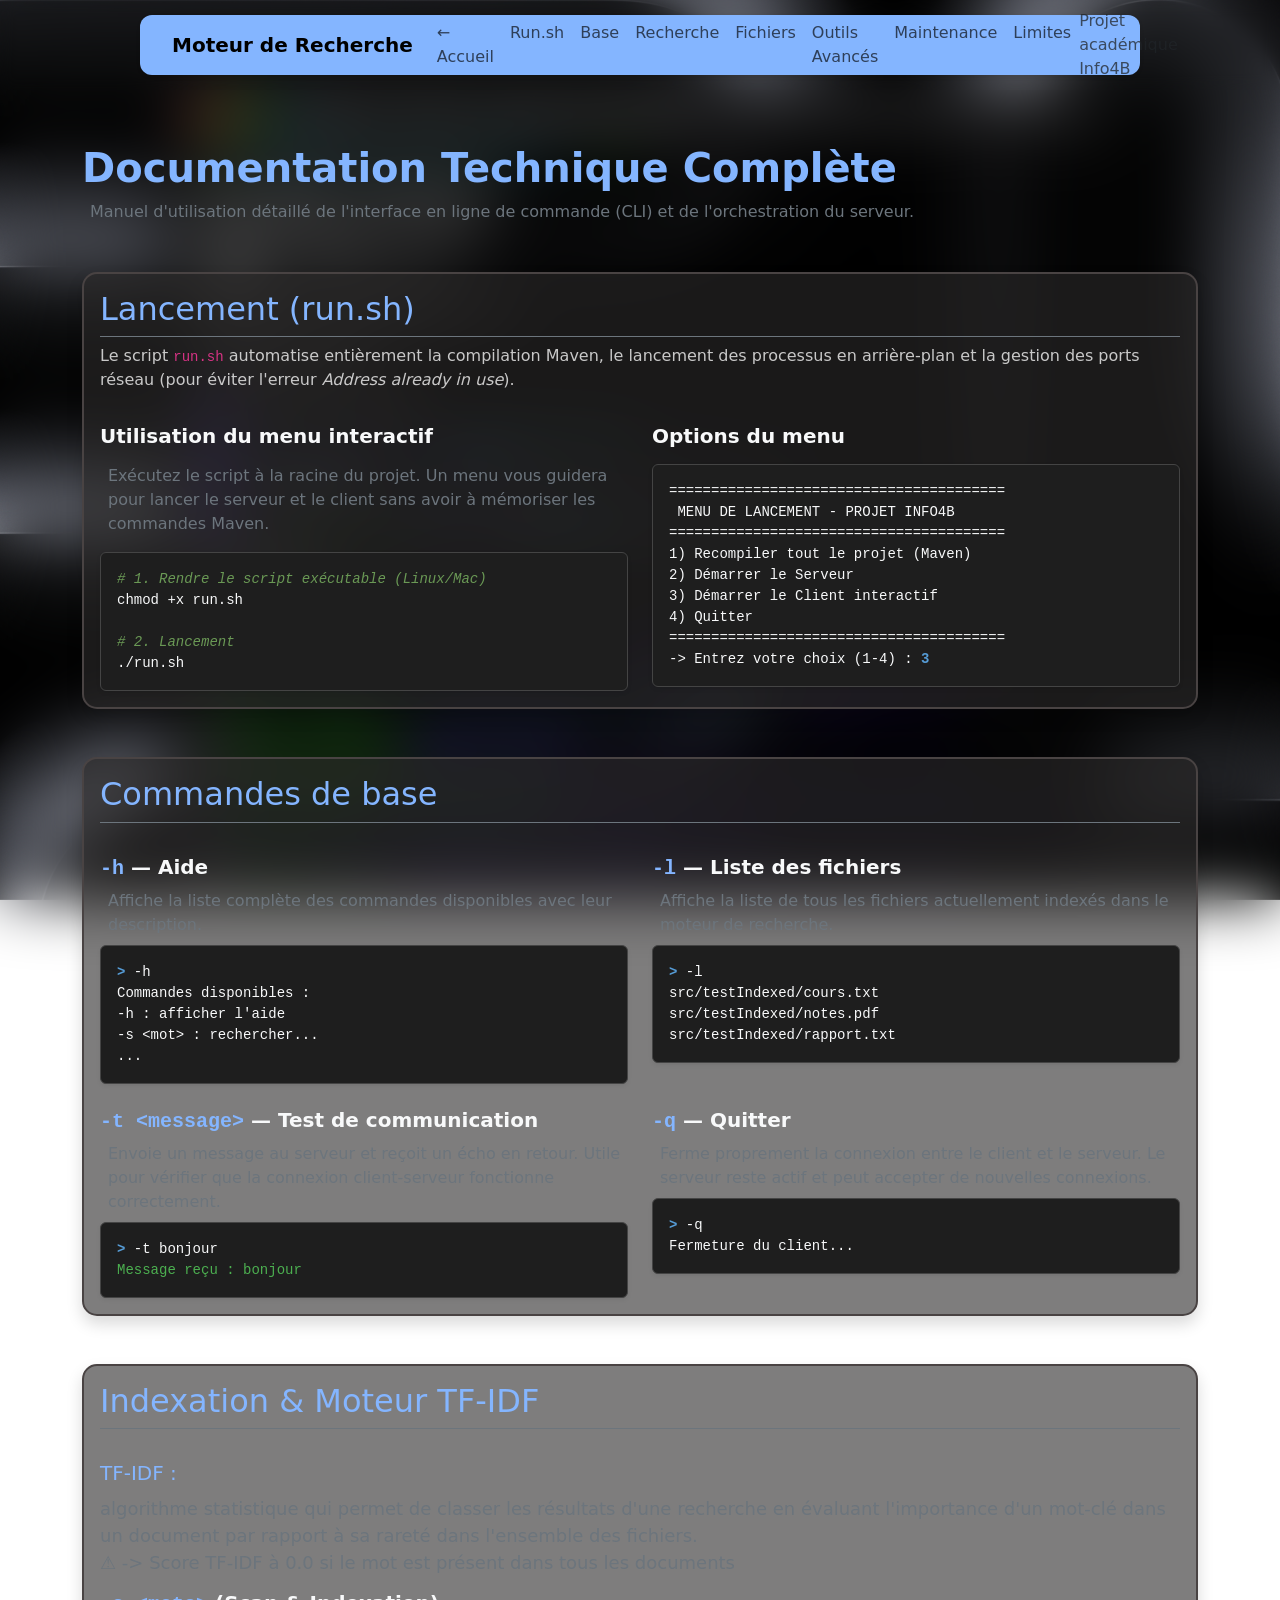
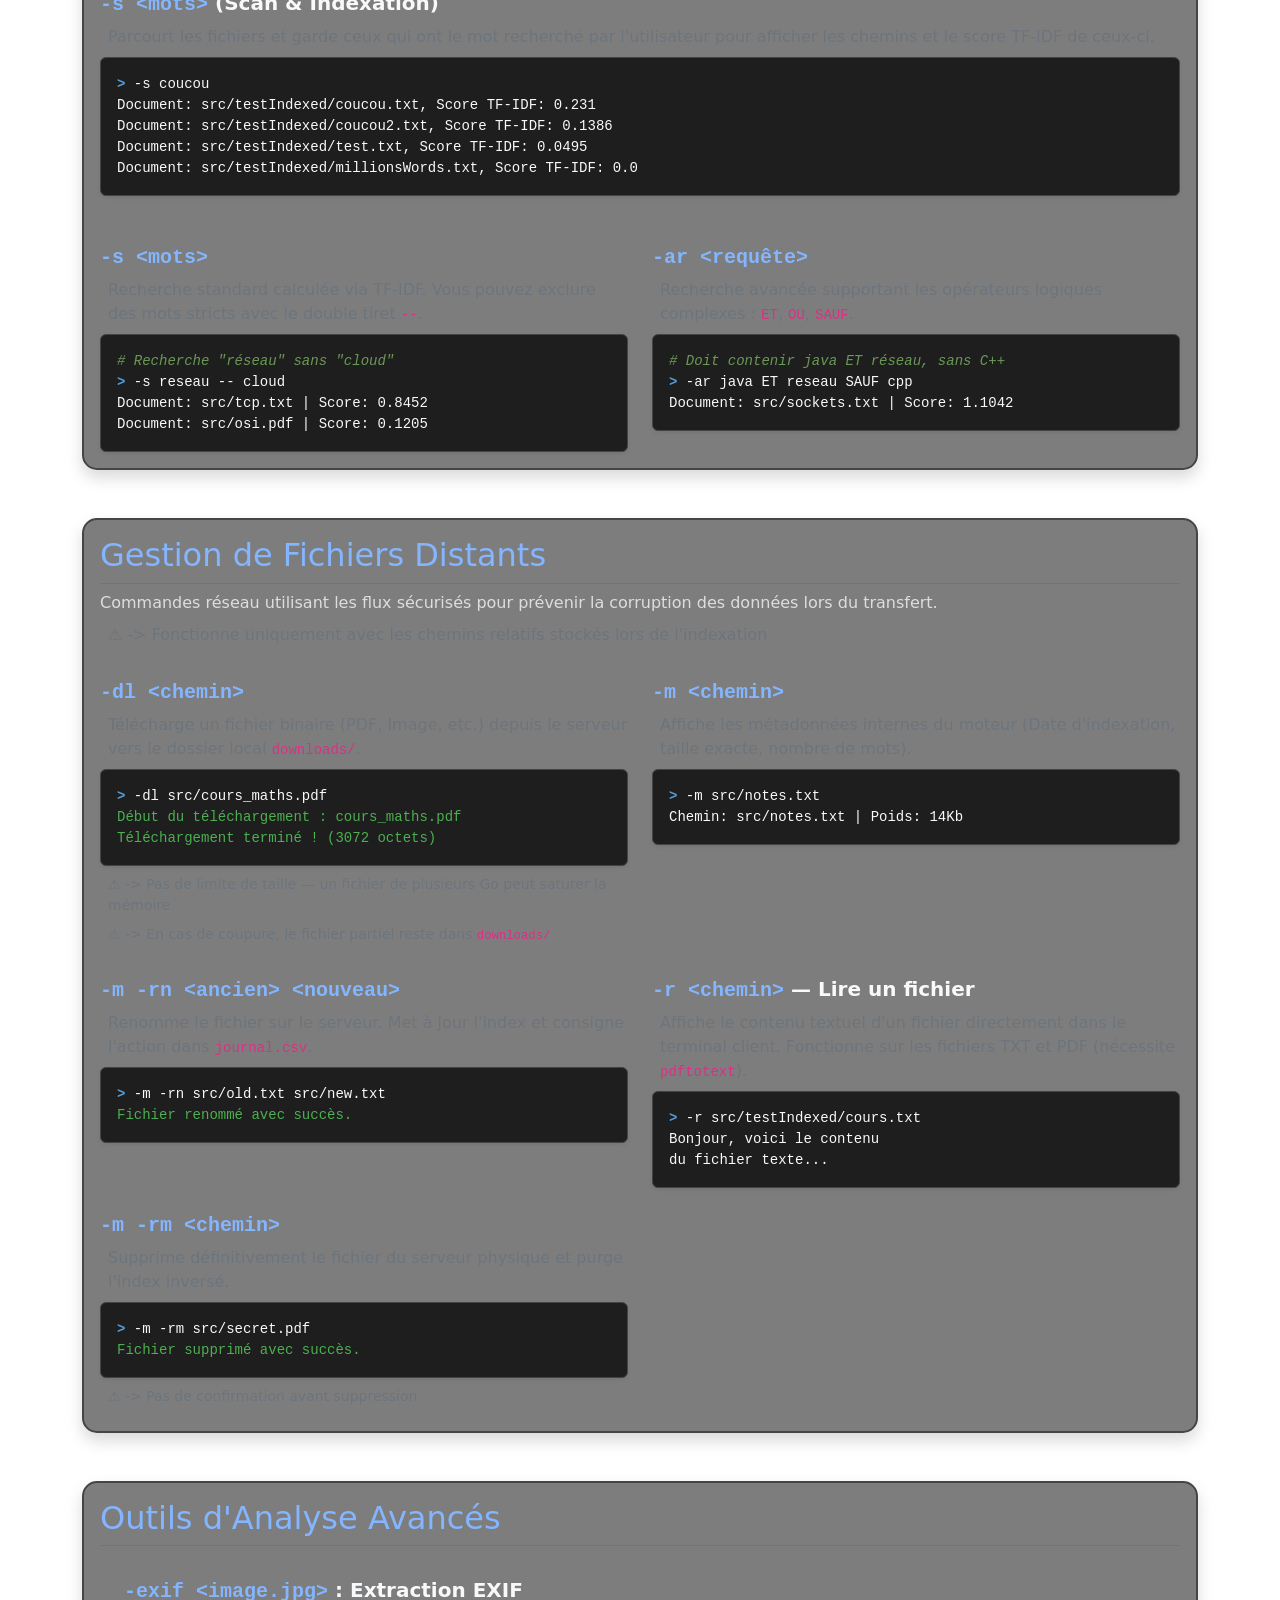
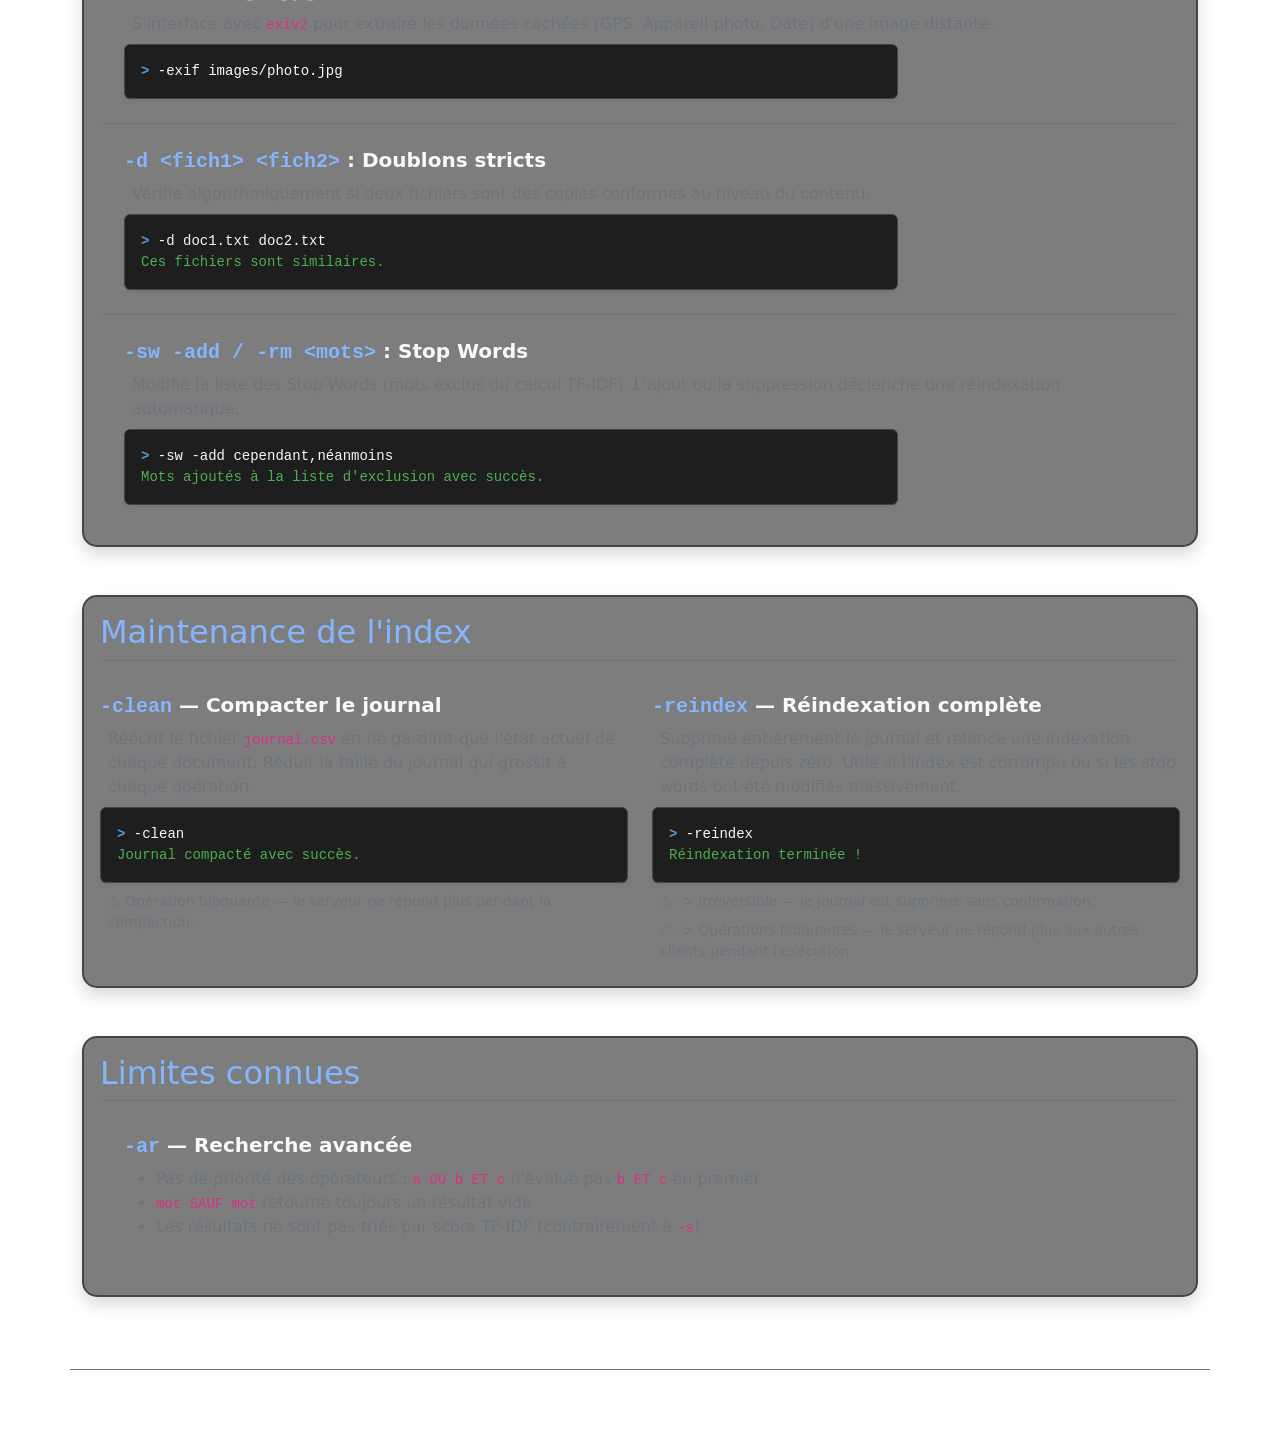
==== docs/index.html @ 341a9dfb "web update" ====
<!DOCTYPE html>
<html lang="fr">

<head>
    <meta charset="UTF-8">
    <meta name="viewport" content="width=device-width, initial-scale=1.0">
    <title>Docs - Projet Info4B</title>
    <link href="https://cdn.jsdelivr.net/npm/bootstrap@5.3.2/dist/css/bootstrap.min.css" rel="stylesheet">
    <link rel="stylesheet" href="../website/docs.css">
</head>

<body>
    <div class="img-bg"></div>

    <div class="header-container">
        <nav class="header navbar navbar-expand-lg navbar-light shadow-sm">
            <div class="container-fluid">
                <a class="navbar-brand fw-bold" href="#">Moteur de Recherche</a>
                <button class="navbar-toggler" type="button" data-bs-toggle="collapse" data-bs-target="#navbarText"
                    aria-controls="navbarText" aria-expanded="false" aria-label="Toggle navigation">
                    <span class="navbar-toggler-icon"></span>
                </button>
                <div class="collapse navbar-collapse navbar-container-perso" id="navbarText">
                    <ul class="navbar-nav me-auto mb-2 mb-lg-0">
                        <li class="nav-item">
                            <a class="nav-link" href="../index.html">← Accueil</a>
                        </li>
                        <li class="nav-item">
                            <a class="nav-link" href="#orchestration">Run.sh</a>
                        </li>
                        <li class="nav-item">
                            <a class="nav-link" href="#basique">Base</a>
                        </li>
                        <li class="nav-item">
                            <a class="nav-link" href="#recherche">Recherche</a>
                        </li>
                        <li class="nav-item">
                            <a class="nav-link" href="#fichiers">Fichiers </a>
                        </li>
                        <li class="nav-item">
                            <a class="nav-link" href="#avance">Outils Avancés</a>
                        </li>
                        <li class="nav-item">
                            <a class="nav-link" href="#maintenance">Maintenance</a>
                        </li>
                        <li class="nav-item">
                            <a class="nav-link" href="#limites">Limites</a>
                        </li>
                    </ul>
                    <span class="navbar-text text-dark opacity-75">
                        Projet académique Info4B
                    </span>
                </div>
            </div>
        </nav>
    </div>

    <div class="bg-docs-page">
        <div class="container text-light">

            <div class="mb-5 mt-4">
                <h1 class="fw-bold text-accent">Documentation Technique Complète</h1>
                <p class="text-secondary">Manuel d'utilisation détaillé de l'interface en ligne de commande (CLI) et de l'orchestration du serveur.</p>
            </div>

            <section id="orchestration" class="mb-5">
                <div class="card bg-custom-dark text-light shadow border-0">
                    <div class="card-body">
                        <h2 class="card-title border-bottom border-secondary pb-2 mb-4 text-accent">Lancement (run.sh)</h2>
                        <p class="p-perso">Le script <code>run.sh</code> automatise entièrement la compilation Maven, le lancement des processus en arrière-plan et la gestion des ports réseau (pour éviter l'erreur <em>Address already in use</em>).</p>

                        <div class="row g-4 mt-2">
                            <div class="col-md-6">
                                <h5 class="fw-bold">Utilisation du menu interactif</h5>
                                <p class="text-secondary mt-3">Exécutez le script à la racine du projet. Un menu vous guidera pour lancer le serveur et le client sans avoir à mémoriser les commandes Maven.</p>
                                <div class="terminal-block shadow-sm mt-3">
                                    <div class="terminal-body">
                                        <pre class="m-0"><code><span class="text-comment"># 1. Rendre le script exécutable (Linux/Mac)</span>
chmod +x run.sh

<span class="text-comment"># 2. Lancement</span>
./run.sh</code></pre>
                                    </div>
                                </div>
                            </div>
                            <div class="col-md-6">
                                <h5 class="fw-bold">Options du menu</h5>
                                <div class="terminal-block shadow-sm mt-3">
                                    <div class="terminal-body">
                                        <pre class="m-0"><code><span class="text-light">========================================
 MENU DE LANCEMENT - PROJET INFO4B 
========================================
1) Recompiler tout le projet (Maven)
2) Démarrer le Serveur
3) Démarrer le Client interactif
4) Quitter
========================================
-> Entrez votre choix (1-4) : </span><span class="text-prompt">3</span></code></pre>
                                    </div>
                                </div>
                            </div>
                        </div>
                    </div>
                </div>
            </section>

            <section id="basique" class="mb-5">
                <div class="card bg-custom-dark text-light shadow border-0">
                    <div class="card-body">
                        <h2 class="card-title border-bottom border-secondary pb-2 mb-4 text-accent">Commandes de base</h2>

                        <div class="row g-4 mt-2">

                            <div class="col-md-6">
                                <h5 class="fw-bold"><code class="text-accent fs-5">-h</code> — Aide</h5>
                                <p class="text-secondary">Affiche la liste complète des commandes disponibles avec leur description.</p>
                                <div class="terminal-block shadow-sm mt-2">
                                    <div class="terminal-body">
                            <pre class="m-0"><code><span class="text-prompt">></span> -h
<span class="text-light">Commandes disponibles :
-h : afficher l'aide
-s &lt;mot&gt; : rechercher...
...</span></code></pre>
                                    </div>
                                </div>
                            </div>

                            <div class="col-md-6">
                                <h5 class="fw-bold"><code class="text-accent fs-5">-l</code> — Liste des fichiers</h5>
                                <p class="text-secondary">Affiche la liste de tous les fichiers actuellement indexés dans le moteur de recherche.</p>
                                <div class="terminal-block shadow-sm mt-2">
                                    <div class="terminal-body">
            <pre class="m-0"><code><span class="text-prompt">></span> -l
<span class="text-light">src/testIndexed/cours.txt
src/testIndexed/notes.pdf
src/testIndexed/rapport.txt</span></code></pre>
                                    </div>
                                </div>
                            </div>

                            <div class="col-md-6">
                                <h5 class="fw-bold"><code class="text-accent fs-5">-t &lt;message&gt;</code> — Test de communication</h5>
                                <p class="text-secondary">Envoie un message au serveur et reçoit un écho en retour. Utile pour vérifier que la connexion client-serveur fonctionne correctement.</p>
                                <div class="terminal-block shadow-sm mt-2">
                                    <div class="terminal-body">
                            <pre class="m-0"><code><span class="text-prompt">></span> -t bonjour
<span class="text-success-cmd">Message reçu : bonjour</span></code></pre>
                                    </div>
                                </div>
                            </div>

                            <div class="col-md-6">
                                <h5 class="fw-bold"><code class="text-accent fs-5">-q</code> — Quitter</h5>
                                <p class="text-secondary">Ferme proprement la connexion entre le client et le serveur. Le serveur reste actif et peut accepter de nouvelles connexions.</p>
                                <div class="terminal-block shadow-sm mt-2">
                                    <div class="terminal-body">
                            <pre class="m-0"><code><span class="text-prompt">></span> -q
<span class="text-light">Fermeture du client...</span></code></pre>
                                    </div>
                                </div>
                            </div>

                        </div>
                    </div>
                </div>
            </section>

            <section id="recherche" class="mb-5">
                <div class="card bg-custom-dark text-light shadow border-0">
                    <div class="card-body">
                        <h2 class="card-title border-bottom border-secondary pb-2 mb-4 text-accent">Indexation & Moteur TF-IDF</h2>

                        <div class="row g-4 mt-2">
                            <div class="col-md-12">
                                <span class="f-bold h5 text-accent">TF-IDF : </span>
                                <div class="text-secondary mt-2 text-secondary-perso">algorithme statistique qui permet de classer les résultats d'une recherche en évaluant l'importance d'un mot-clé dans un document par rapport à sa rareté dans l'ensemble des fichiers. <br>⚠️ -> Score TF-IDF à 0.0 si le mot est présent dans tous les documents</div>

                                <h5 class="fw-bold"><code class="text-accent fs-5">-s &lt;mots&gt;</code> (Scan & Indexation)</h5>
                                <p class="text-secondary">Parcourt les fichiers et garde ceux qui ont le mot recherché par l'utilisateur pour afficher les chemins et le score TF-IDF de ceux-ci.</p>
                                <div class="terminal-block shadow-sm mt-2">
                                    <div class="terminal-body">
                                       <pre class="m-0"><code><span class="text-prompt">></span> -s coucou
<span class="text-light">Document: src/testIndexed/coucou.txt, Score TF-IDF: 0.231
Document: src/testIndexed/coucou2.txt, Score TF-IDF: 0.1386
Document: src/testIndexed/test.txt, Score TF-IDF: 0.0495
Document: src/testIndexed/millionsWords.txt, Score TF-IDF: 0.0</span></code></pre>
                                    </div>
                                </div>
                            </div>

                            <div class="col-md-6">
                                <h5 class="fw-bold mt-4"><code class="text-accent fs-5">-s &lt;mots&gt;</code></h5>
                                <p class="text-secondary">Recherche standard calculée via TF-IDF. Vous pouvez exclure des mots stricts avec le double tiret <code>--</code>.</p>
                                <div class="terminal-block shadow-sm mt-2">
                                    <div class="terminal-body">
                                        <pre class="m-0"><code><span class="text-comment"># Recherche "réseau" sans "cloud"</span>
<span class="text-prompt">></span> -s reseau -- cloud
<span class="text-light">Document: src/tcp.txt | Score: 0.8452
Document: src/osi.pdf | Score: 0.1205</span></code></pre>
                                    </div>
                                </div>
                            </div>

                            <div class="col-md-6">
                                <h5 class="fw-bold mt-4"><code class="text-accent fs-5">-ar &lt;requête&gt;</code></h5>
                                <p class="text-secondary">Recherche avancée supportant les opérateurs logiques complexes : <code>ET</code>, <code>OU</code>, <code>SAUF</code>.</p>
                                <div class="terminal-block shadow-sm mt-2">
                                    <div class="terminal-body">
                                        <pre class="m-0"><code><span class="text-comment"># Doit contenir java ET réseau, sans C++</span>
<span class="text-prompt">></span> -ar java ET reseau SAUF cpp
<span class="text-light">Document: src/sockets.txt | Score: 1.1042</span></code></pre>
                                    </div>
                                </div>
                            </div>
                        </div>

                    </div>
                </div>
            </section>

            <section id="fichiers" class="mb-5">
                <div class="card bg-custom-dark text-light shadow border-0">
                    <div class="card-body">
                        <h2 class="card-title border-bottom border-secondary pb-2 mb-4 text-accent">Gestion de Fichiers Distants</h2>
                        <p class="p-perso">Commandes réseau utilisant les flux sécurisés pour prévenir la corruption des données lors du transfert.</p>
                        <p class="text-secondary mt-2">
                            ⚠️ -> Fonctionne uniquement avec les chemins relatifs stockés lors de l'indexation
                        </p>
                        <div class="row g-4 mt-2">
                            <div class="col-md-6">
                                <h5 class="fw-bold"><code class="text-accent fs-5">-dl &lt;chemin&gt;</code></h5>
                                <p class="text-secondary mb-2">Télécharge un fichier binaire (PDF, Image, etc.) depuis le serveur vers le dossier local <code>downloads/</code>.</p>
                                <div class="terminal-block shadow-sm">
                                    <div class="terminal-body">
                                        <pre class="m-0"><code><span class="text-prompt">></span> -dl src/cours_maths.pdf
<span class="text-success-cmd">Début du téléchargement : cours_maths.pdf
Téléchargement terminé ! (3072 octets)</span></code></pre>
                                    </div>
                                </div>
                                <p class="text-secondary small mt-2">⚠️ -> Pas de limite de taille — un fichier de plusieurs Go peut saturer la mémoire</p>
                                <p class="text-secondary small mt-2">⚠️ -> En cas de coupure, le fichier partiel reste dans <code>downloads/</code></p>
                            </div>

                            <div class="col-md-6">
                                <h5 class="fw-bold"><code class="text-accent fs-5">-m &lt;chemin&gt;</code></h5>
                                <p class="text-secondary mb-2">Affiche les métadonnées internes du moteur (Date d'indexation, taille exacte, nombre de mots).</p>
                                <div class="terminal-block shadow-sm">
                                    <div class="terminal-body">
                                        <pre class="m-0"><code><span class="text-prompt">></span> -m src/notes.txt
<span class="text-light">Chemin: src/notes.txt | Poids: 14Kb</span></code></pre>
                                    </div>
                                </div>
                            </div>

                            <div class="col-md-6">
                                <h5 class="fw-bold"><code class="text-accent fs-5">-m -rn &lt;ancien&gt; &lt;nouveau&gt;</code></h5>
                                <p class="text-secondary mb-2">Renomme le fichier sur le serveur. Met à jour l'index et consigne l'action dans <code>journal.csv</code>.</p>
                                <div class="terminal-block shadow-sm">
                                    <div class="terminal-body">
                                        <pre class="m-0"><code><span class="text-prompt">></span> -m -rn src/old.txt src/new.txt
<span class="text-success-cmd">Fichier renommé avec succès.</span></code></pre>
                                    </div>
                                </div>
                            </div>

                            <div class="col-md-6">
                                <h5 class="fw-bold"><code class="text-accent fs-5">-r &lt;chemin&gt;</code> — Lire un fichier</h5>
                                <p class="text-secondary mb-2">Affiche le contenu textuel d'un fichier directement dans le terminal client. Fonctionne sur les fichiers TXT et PDF (nécessite <code>pdftotext</code>).</p>
                                <div class="terminal-block shadow-sm">
                                    <div class="terminal-body">
            <pre class="m-0"><code><span class="text-prompt">></span> -r src/testIndexed/cours.txt
<span class="text-light">Bonjour, voici le contenu
du fichier texte...</span></code></pre>
                                    </div>
                                </div>
                            </div>

                            <div class="col-md-6">
                                <h5 class="fw-bold"><code class="text-accent fs-5">-m -rm &lt;chemin&gt;</code></h5>
                                <p class="text-secondary mb-2">Supprime définitivement le fichier du serveur physique et purge l'index inversé.</p>
                                <div class="terminal-block shadow-sm">
                                    <div class="terminal-body">
                                        <pre class="m-0"><code><span class="text-prompt">></span> -m -rm src/secret.pdf
<span class="text-success-cmd">Fichier supprimé avec succès.</span></code></pre>
                                    </div>
                                </div>
                                <p class="text-secondary small mt-2">⚠️ -> Pas de confirmation avant suppression</p>
                                
                            </div>
                        </div>
                    </div>
                </div>
            </section>

            <section id="avance" class="mb-5">
                <div class="card bg-custom-dark text-light shadow border-0">
                    <div class="card-body">
                        <h2 class="card-title border-bottom border-secondary pb-2 mb-4 text-accent">Outils d'Analyse Avancés</h2>
                        
                        <div class="list-group list-group-flush rounded bg-transparent mt-2">
                            <div class="list-group-item list-group-item-perso bg-transparent text-light border-secondary">
                                <h5 class="fw-bold"><code class="text-accent fs-5">-exif &lt;image.jpg&gt;</code> : Extraction EXIF</h5>
                                <p class="text-secondary mb-2">S'interface avec <code>exiv2</code> pour extraire les données cachées (GPS, Appareil photo, Date) d'une image distante.</p>
                                <div class="terminal-block shadow-sm w-75">
                                    <div class="terminal-body">
                                        <pre class="m-0"><code><span class="text-prompt">></span> -exif images/photo.jpg</code></pre>
                                    </div>
                                </div>
                            </div>

                            <div class="list-group-item list-group-item-perso bg-transparent text-light border-secondary">
                                <h5 class="fw-bold"><code class="text-accent fs-5">-d &lt;fich1&gt; &lt;fich2&gt;</code> : Doublons stricts</h5>
                                <p class="text-secondary mb-2">Vérifie algorithmiquement si deux fichiers sont des copies conformes au niveau du contenu.</p>
                                <div class="terminal-block shadow-sm w-75">
                                    <div class="terminal-body">
                                        <pre class="m-0"><code><span class="text-prompt">></span> -d doc1.txt doc2.txt
<span class="text-success-cmd">Ces fichiers sont similaires.</span></code></pre>
                                    </div>
                                </div>
                            </div>

                            <div class="list-group-item list-group-item-perso bg-transparent text-light border-secondary border-bottom-0">
                                <h5 class="fw-bold"><code class="text-accent fs-5">-sw -add / -rm &lt;mots&gt;</code> : Stop Words</h5>
                                <p class="text-secondary mb-2">Modifie la liste des Stop-Words (mots exclus du calcul TF-IDF). L'ajout ou la suppression déclenche une réindexation automatique.</p>
                                <div class="terminal-block shadow-sm w-75">
                                    <div class="terminal-body">
                                        <pre class="m-0"><code><span class="text-prompt">></span> -sw -add cependant,néanmoins
<span class="text-success-cmd">Mots ajoutés à la liste d'exclusion avec succès.</span></code></pre>
                                    </div>
                                </div>
                            </div>
                        </div>

                    </div>
                </div>
            </section>

        <section id="maintenance" class="mb-5">
            <div class="card bg-custom-dark text-light shadow border-0">
                <div class="card-body">
                    <h2 class="card-title border-bottom border-secondary pb-2 mb-4 text-accent">Maintenance de l'index</h2>

                    <div class="row g-4 mt-2">
                        <div class="col-md-6">
                            <h5 class="fw-bold"><code class="text-accent fs-5">-clean</code> — Compacter le journal</h5>
                            <p class="text-secondary mb-2">Réécrit le fichier <code>journal.csv</code> en ne gardant que l'état actuel de chaque document. Réduit la taille du journal qui grossit à chaque opération.</p>
                            <div class="terminal-block shadow-sm">
                                <div class="terminal-body">
                            <pre class="m-0"><code><span class="text-prompt">></span> -clean
<span class="text-success-cmd">Journal compacté avec succès.</span></code></pre>
                                </div>
                            </div>
                            <p class="text-secondary small mt-2">⚠️ Opération bloquante — le serveur ne répond plus pendant la compaction.</p>
                        </div>

                        <div class="col-md-6">
                            <h5 class="fw-bold"><code class="text-accent fs-5">-reindex</code> — Réindexation complète</h5>
                            <p class="text-secondary mb-2">Supprime entièrement le journal et relance une indexation complète depuis zéro. Utile si l'index est corrompu ou si les stop words ont été modifiés massivement.</p>
                            <div class="terminal-block shadow-sm">
                                <div class="terminal-body">
                            <pre class="m-0"><code><span class="text-prompt">></span> -reindex
<span class="text-success-cmd">Réindexation terminée !</span></code></pre>
                                </div>
                            </div>
                            <p class="text-secondary small mt-2">⚠️ -> Irréversible — le journal est supprimé sans confirmation.</p>
                            <p class="text-secondary small mt-2">⚠️ -> Opérations bloquantes — le serveur ne répond plus aux autres clients pendant l'exécution</p>
                        </div>
                    </div>
                </div>
            </div>
        </section>

        <section id="limites" class="mb-5">
            <div class="card bg-custom-dark text-light shadow border-0">
                <div class="card-body">
                    <h2 class="card-title border-bottom border-secondary pb-2 mb-4 text-accent">Limites connues</h2>

                    <div class="list-group list-group-flush rounded bg-transparent mt-2">

                        <div class="list-group-item list-group-item-perso bg-transparent text-light border-secondary">
                            <h5 class="fw-bold"><code class="text-accent fs-5">-ar</code> — Recherche avancée</h5>
                            <ul class="text-secondary">
                                <li>Pas de priorité des opérateurs : <code>a OU b ET c</code> n'évalue pas <code>b ET c</code> en premier</li>
                                <li><code>mot SAUF mot</code> retourne toujours un résultat vide</li>
                                <li>Les résultats ne sont pas triés par score TF-IDF (contrairement à <code>-s</code>)</li>
                            </ul>
                        </div>

                        
                    </div>
                </div>
            </div>
        </section>

        </div>
        <footer class="text-secondary text-center py-4 mt-5">
            <div class="container border-top border-secondary pt-3">
                <p class="footer-text mb-0">Projet académique Info4B - Université de Bourgogne</p>
            </div>
        </footer>
    </div>

    <script src="https://cdn.jsdelivr.net/npm/bootstrap@5.3.2/dist/js/bootstrap.bundle.min.js"></script>
</body>

</html>
---- website/docs.css ----
:root {
    --bg-main: #494343;
    --bg-card: #2b2a2a9b;
    --color-accent: #84b5ff;

    --macos-red: #ff5f56;
    --macos-yellow: #ffbd2e;
    --macos-green: #27c93f;
    --color-accent: #84b5ff;
}

html {
    scroll-padding-top: 120px;
}

body {
    padding: 0;
    margin: 0;
    /* background-color: var(--bg-main); */
    color: #e0e0e0;
}

body::selection{
    background-color: hsl(223, 50%, 36%);
}


.img-bg{
    background-image: url("img.png");
    width: 100vw;
    height: 100vh;
    background-size: cover;
    position: fixed;
}

.bg-docs-page {
    
    backdrop-filter: blur(30px);
    -webkit-backdrop-filter: blur(30px);
    min-height: 100vh;
    padding-top: 120px;
}

.header-container {
    top: 0px;
    backdrop-filter: blur(8px);
    -webkit-backdrop-filter: blur(8px);
    z-index: 100;
    position: fixed;
    width: 100%;
    height: 90px;
    display: flex;
    justify-content: center;
    padding: 15px;
}

/* --- Menu Mobile (Smartphone & Tablette) --- */
@media (max-width: 991.98px) {
    /* Nav bar */
    .header {
        width: 93% !important;
        position: relative;
        border-radius: 18px !important;
        padding: 15px 10px !important;

    }

    .header-container {
        height: auto !important;
        min-height: 90px;
    }

    .navbar-toggler{
        border-radius: 13px !important;
    }


    /* .navbar-toggler:focus, .navbar-toggler:active {
        outline: none !important;
        box-shadow:0px 0px 8px 4px black ;
    } */

    .navbar-collapse {
        /* backdrop-filter: blur(42px);
        -webkit-backdrop-filter: blur(42px); */

        width : 100vw !important;

        padding: 15px;
        border-radius: 12px;
        margin-top: 15px;
        box-shadow: 0 10px 25px rgba(0, 0, 0, 0.5);
    }

    .navbar-container-perso {
        background-color: var(--bg-card); 
        
        backdrop-filter: blur(15px);
        -webkit-backdrop-filter: blur(15px); 

        width: 50% !important;

        padding: 15px 20px;
        border-radius: 12px;
        margin-top: 15px;
        box-shadow: 0 15px 35px rgba(0,0,0,0.4);
        border: 1px solid rgba(255, 255, 255, 0.1);
    }

    .navbar-container-perso .nav-link {
        color: #f8f9fa !important;
        margin-bottom: 5px;
        border-radius: 6px;
        transition: 0.3s ease;
    }

    .navbar-container-perso .nav-link:hover {
        background-color: rgba(255, 255, 255, 0.1);
        padding-left: 10px;
    }

    .navbar-container-perso .navbar-text {
        color: #aaaaaa !important;
        display: block;
        margin-top: 10px;
        border-top: 1px solid rgba(255,255,255,0.1);
        padding-top: 10px;
    }

    .card-text {
        font-size: 12px !important;
    }

    .card-body {
        padding: 20px !important;
    }

    .list-group-item-perso{
        padding : 1.5rem 0.5rem 1.5rem !important;
    }

    .w-75{
        width: 100% !important;
    }
}

.list-group-item-perso{
    padding : 1.5rem;
}

.header {
    background-color: var(--color-accent);
    padding: 10px 20px;
    width: 80%;
    border-radius: 12px;
}


.red {
    background-color: red;
    z-index: 10;
}


.bg-bottom {
    background-color: #7a76765e;
    backdrop-filter: blur(30px);
    -webkit-backdrop-filter: blur(30px);
}

.card {
    border-radius: 15px;
    border: #494343 2px solid !important;
}

/* --- card perso mac os --- */
.card-perso {
    text-align: justify;
    background-color: var(--bg-card) !important;
    border: 444 2px solid !important;
    border-radius: 30px;

    overflow: hidden;
    box-shadow: 0 15px 35px rgba(0, 0, 0, 0.3) !important;

    transform: translateY(-8vh);
    width: 80%;
    padding: 15px;
}

/* Contenu */
.p-perso{
    margin-top : 7px;
    margin-bottom: 3px;
    color: #f8f7f7c9;
}

h2.card-title {
    margin-bottom: 0px !important;
}

div.text-secondary-perso{
    font-size: 18px;
    margin-bottom: 15px !important;
}

p.text-secondary{
    padding-left : 8px !important;
    margin-bottom: 8px;
}

.bg-bottom {
    margin-top: 10vh;
}

.bg-custom-dark {
    background-color: var(--bg-card) !important;
}

.text-accent {
    color: var(--color-accent) !important;
}

.border-accent {
    border-color: var(--color-accent) !important;
}

.btn-accent {
    background-color: var(--color-accent);
    color: #1a1a1a;
    font-weight: bold;
    border: none;
}

.btn-accent:hover {
    background-color: #6a9ce6;
    color: #1a1a1a;
}

.terminal-block {
    background-color: #1e1e1e;
    color: #f8f9fa;
    border-radius: 0.375rem;
    border: 1px solid #444;
}

.terminal-header {
    background-color: #2d2d2d;
    padding: 0.5rem 1rem;
    font-family: monospace;
    font-size: 0.875rem;
    border-top-left-radius: 0.375rem;
    border-top-right-radius: 0.375rem;
    color: #aaaaaa;
}

.terminal-body {
    padding: 1rem;
    overflow-x: auto;
    font-family: monospace;
}

.text-prompt {
    color: #569cd6;
    font-weight: bold;
}

.text-success-cmd {
    color: #4CAF50;
}

.text-comment {
    color: #6a9955;
    font-style: italic;
}

.footer-text {
    color: white;
}
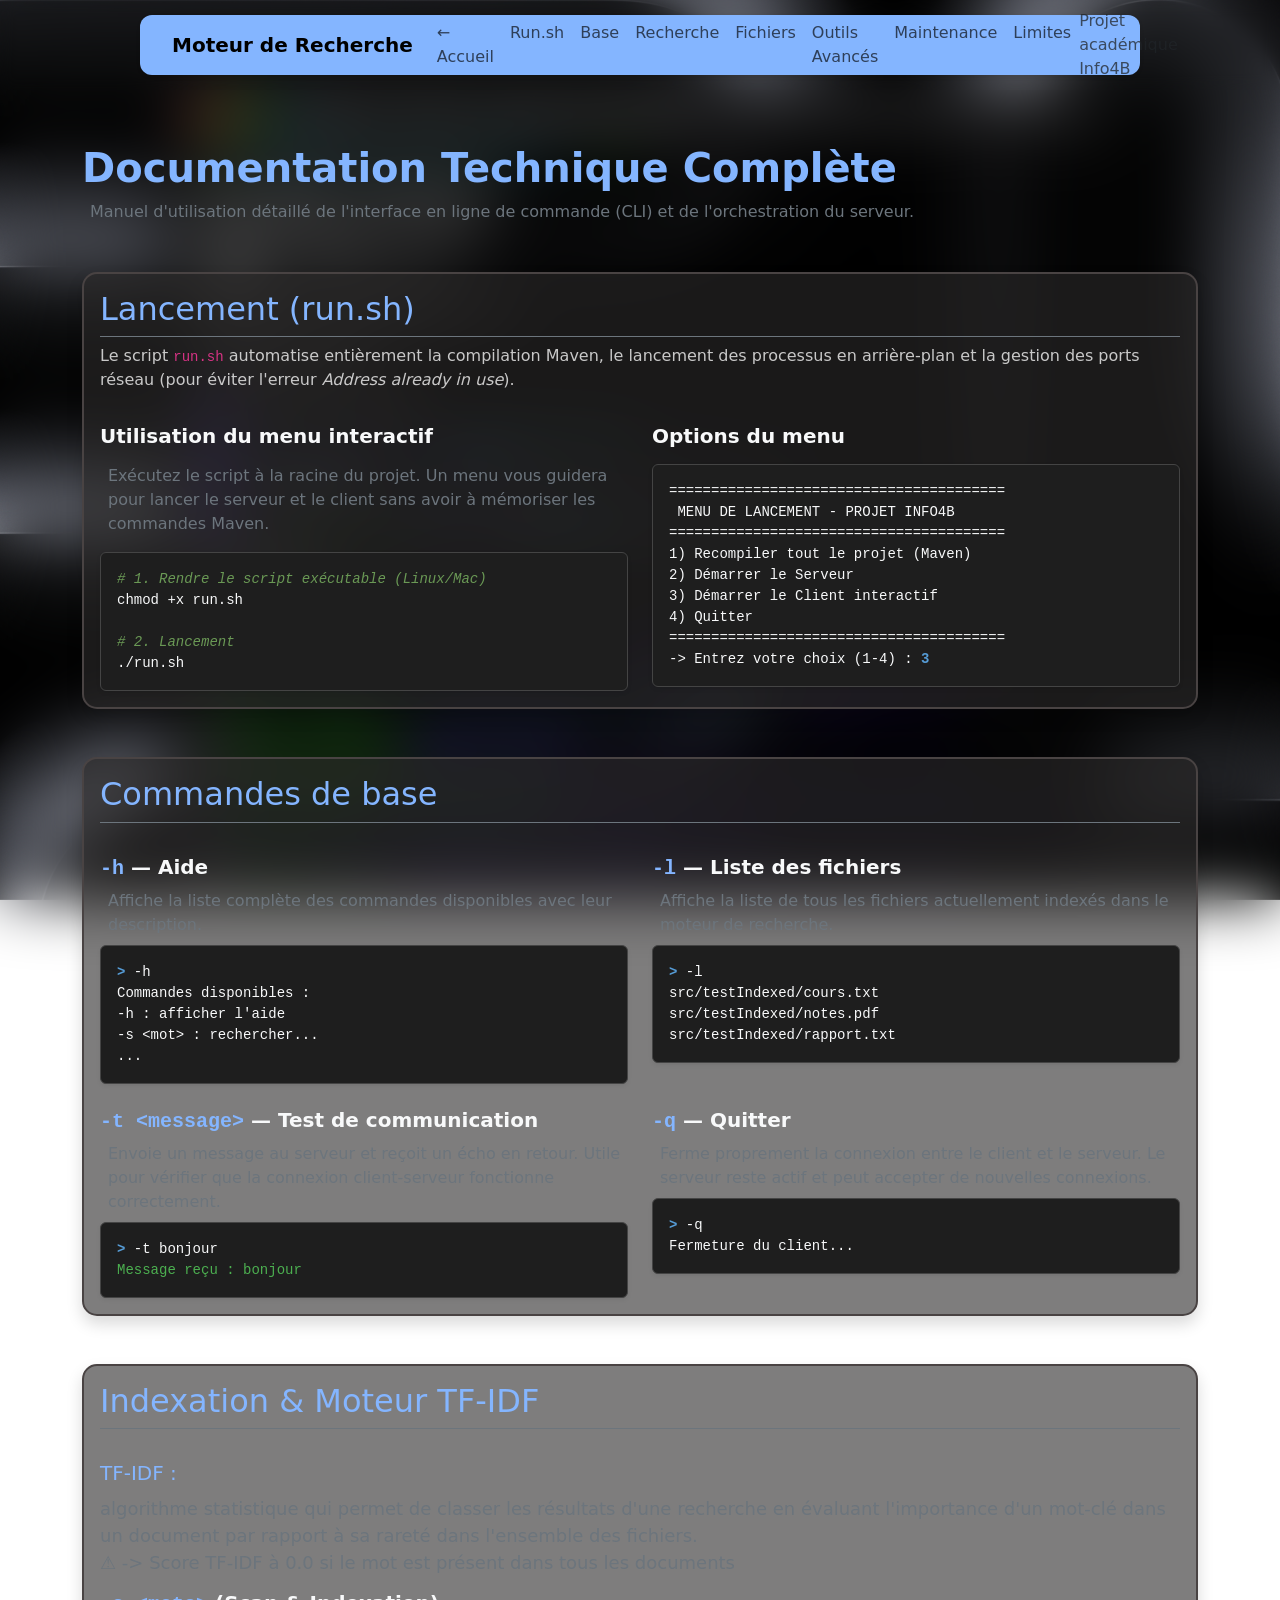
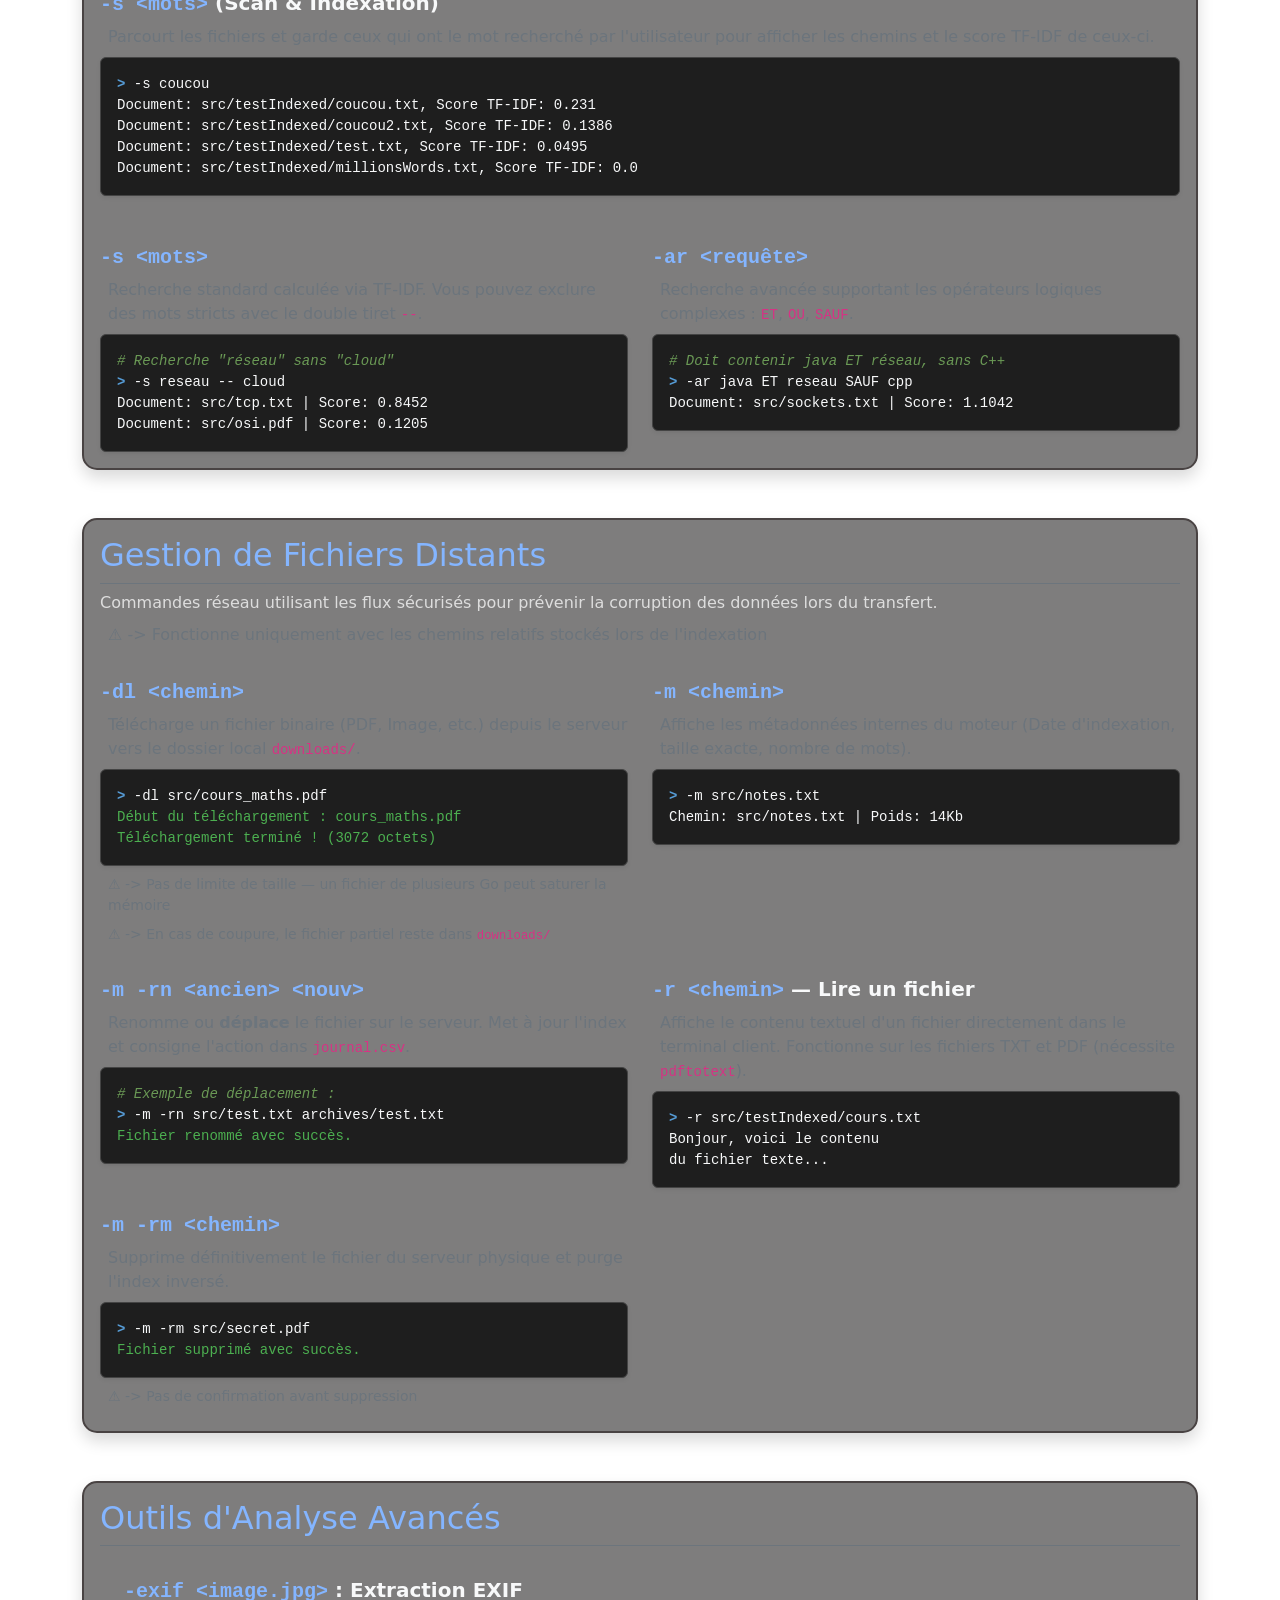
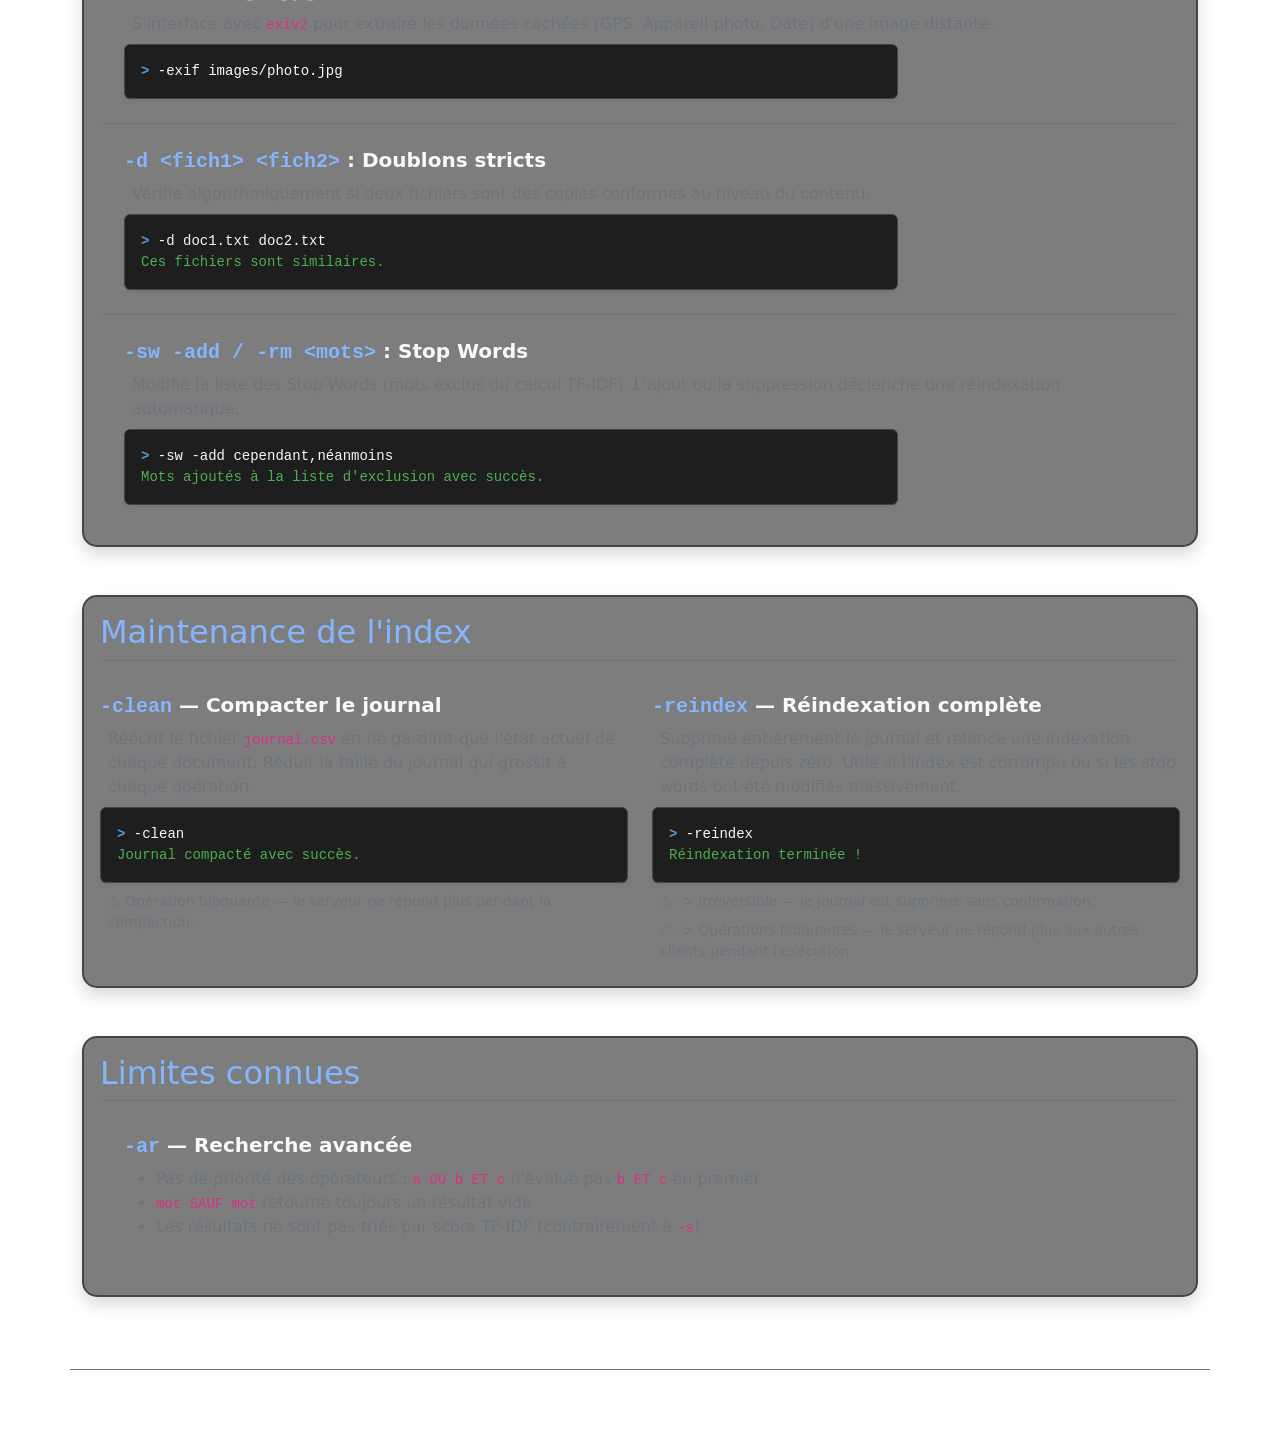
==== commit e4ce48ba: "-m -rn update website explication" ====
--- a/docs/index.html
+++ b/docs/index.html
@@ -253,11 +253,12 @@
                             </div>
 
                             <div class="col-md-6">
-                                <h5 class="fw-bold"><code class="text-accent fs-5">-m -rn &lt;ancien&gt; &lt;nouveau&gt;</code></h5>
-                                <p class="text-secondary mb-2">Renomme le fichier sur le serveur. Met à jour l'index et consigne l'action dans <code>journal.csv</code>.</p>
+                                <h5 class="fw-bold"><code class="text-accent fs-5">-m -rn &lt;ancien&gt; &lt;nouv&gt;</code></h5>
+                                <p class="text-secondary mb-2">Renomme ou <strong>déplace</strong> le fichier sur le serveur. Met à jour l'index et consigne l'action dans <code>journal.csv</code>.</p>
                                 <div class="terminal-block shadow-sm">
                                     <div class="terminal-body">
-                                        <pre class="m-0"><code><span class="text-prompt">></span> -m -rn src/old.txt src/new.txt
+                                        <pre class="m-0"><code><span class="text-comment"># Exemple de déplacement :</span>
+<span class="text-prompt">></span> -m -rn src/test.txt archives/test.txt
 <span class="text-success-cmd">Fichier renommé avec succès.</span></code></pre>
                                     </div>
                                 </div>
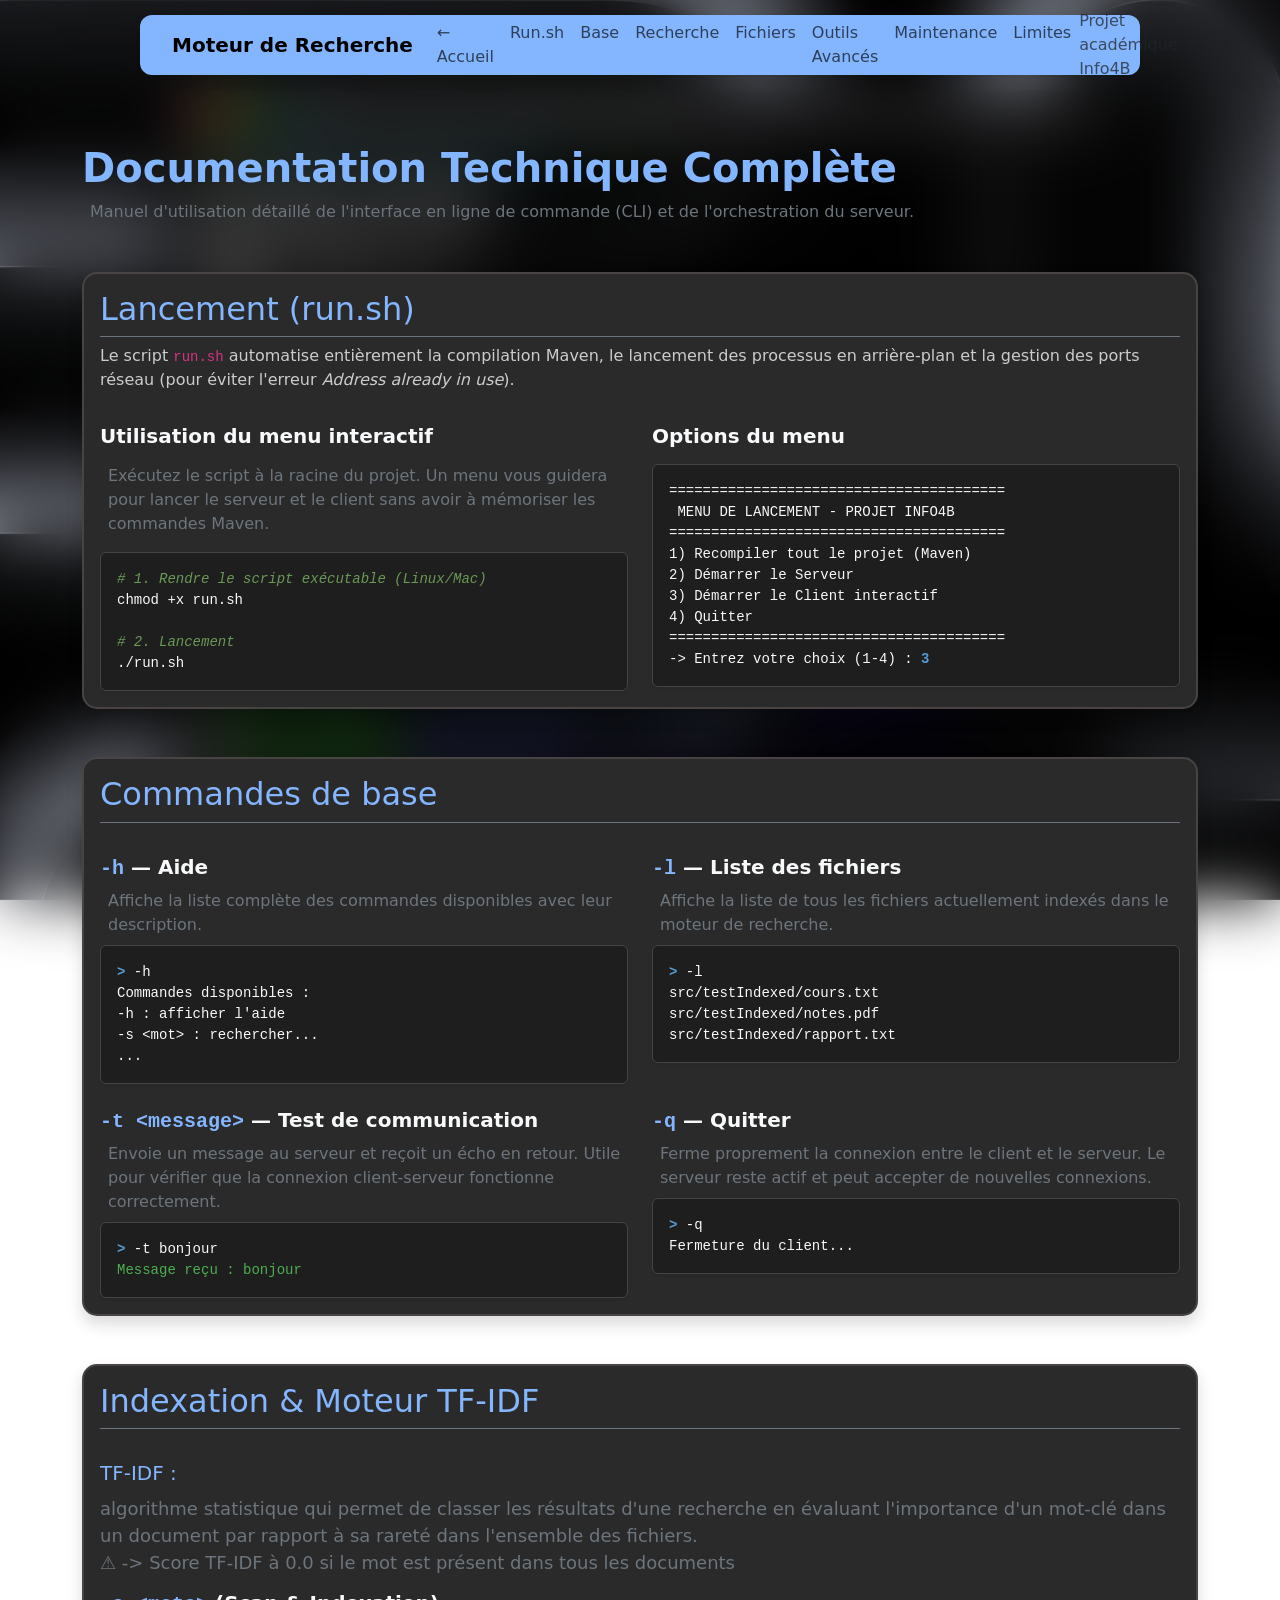
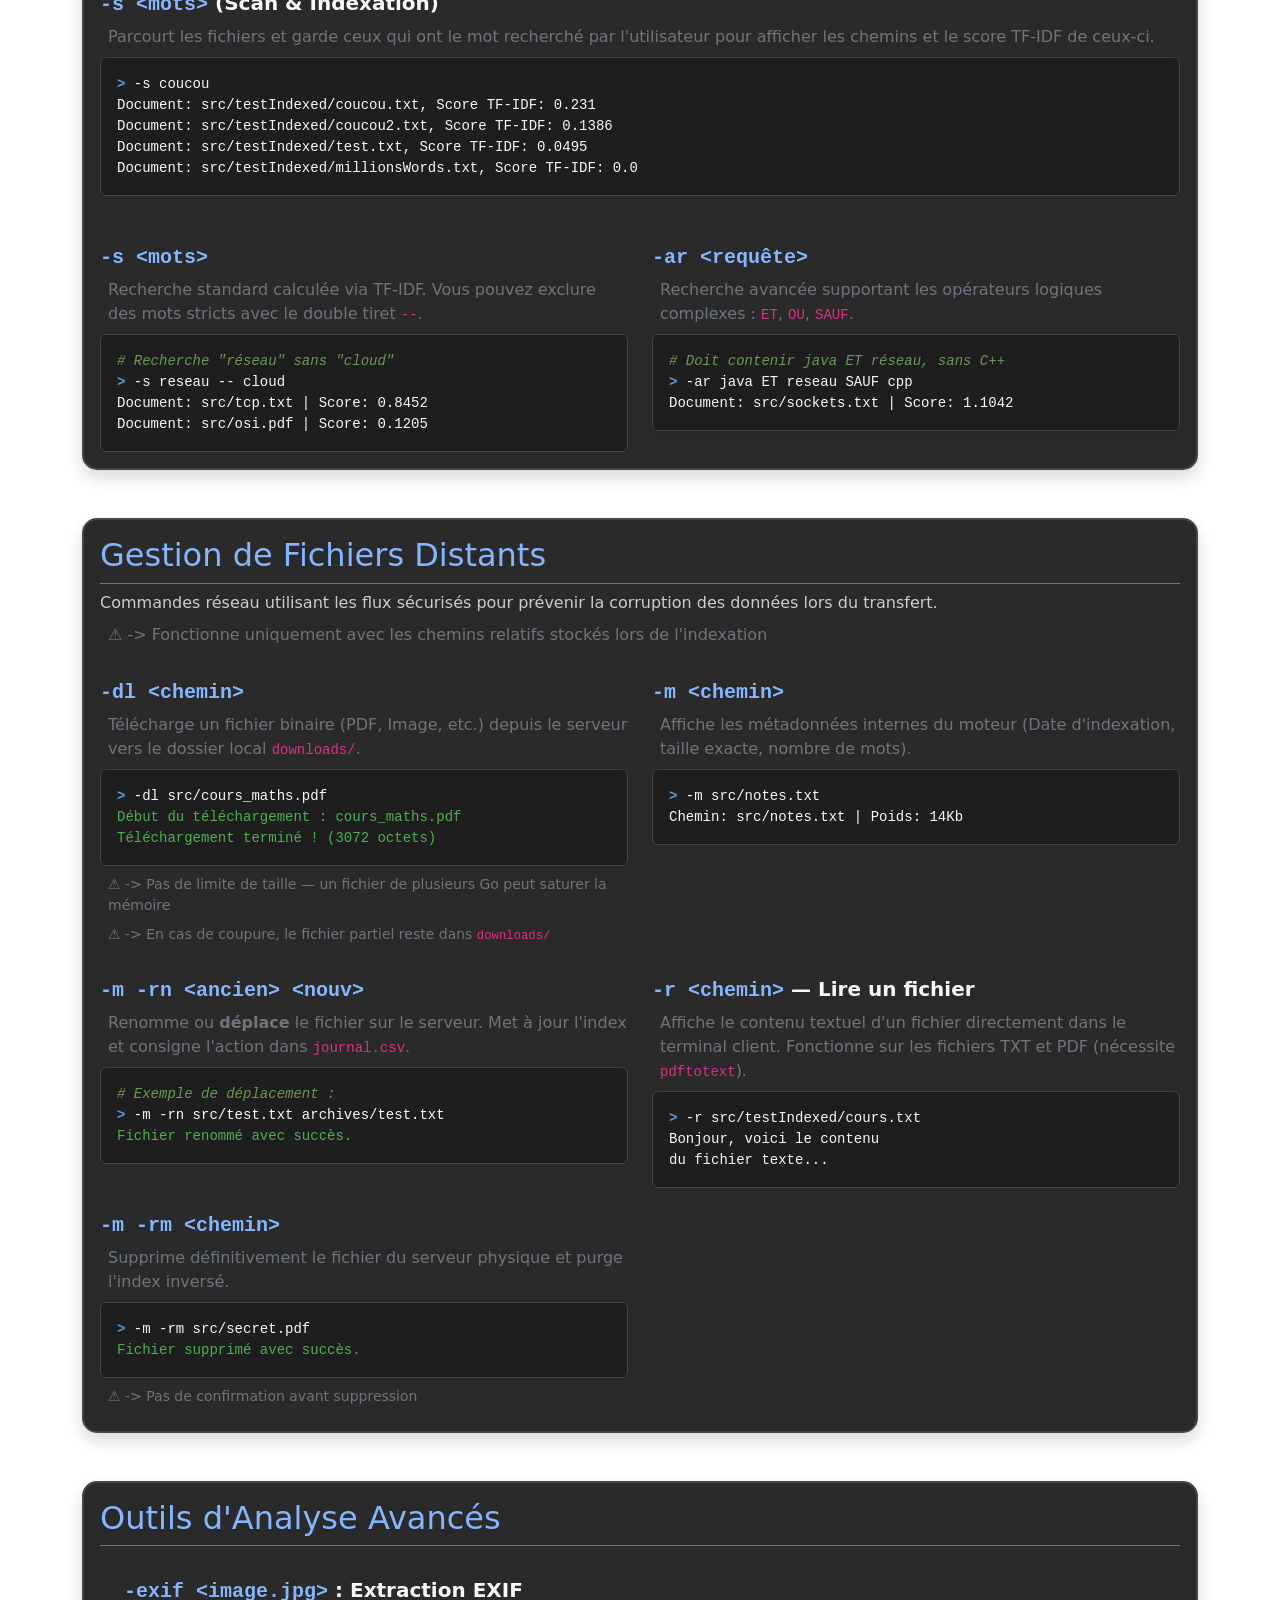
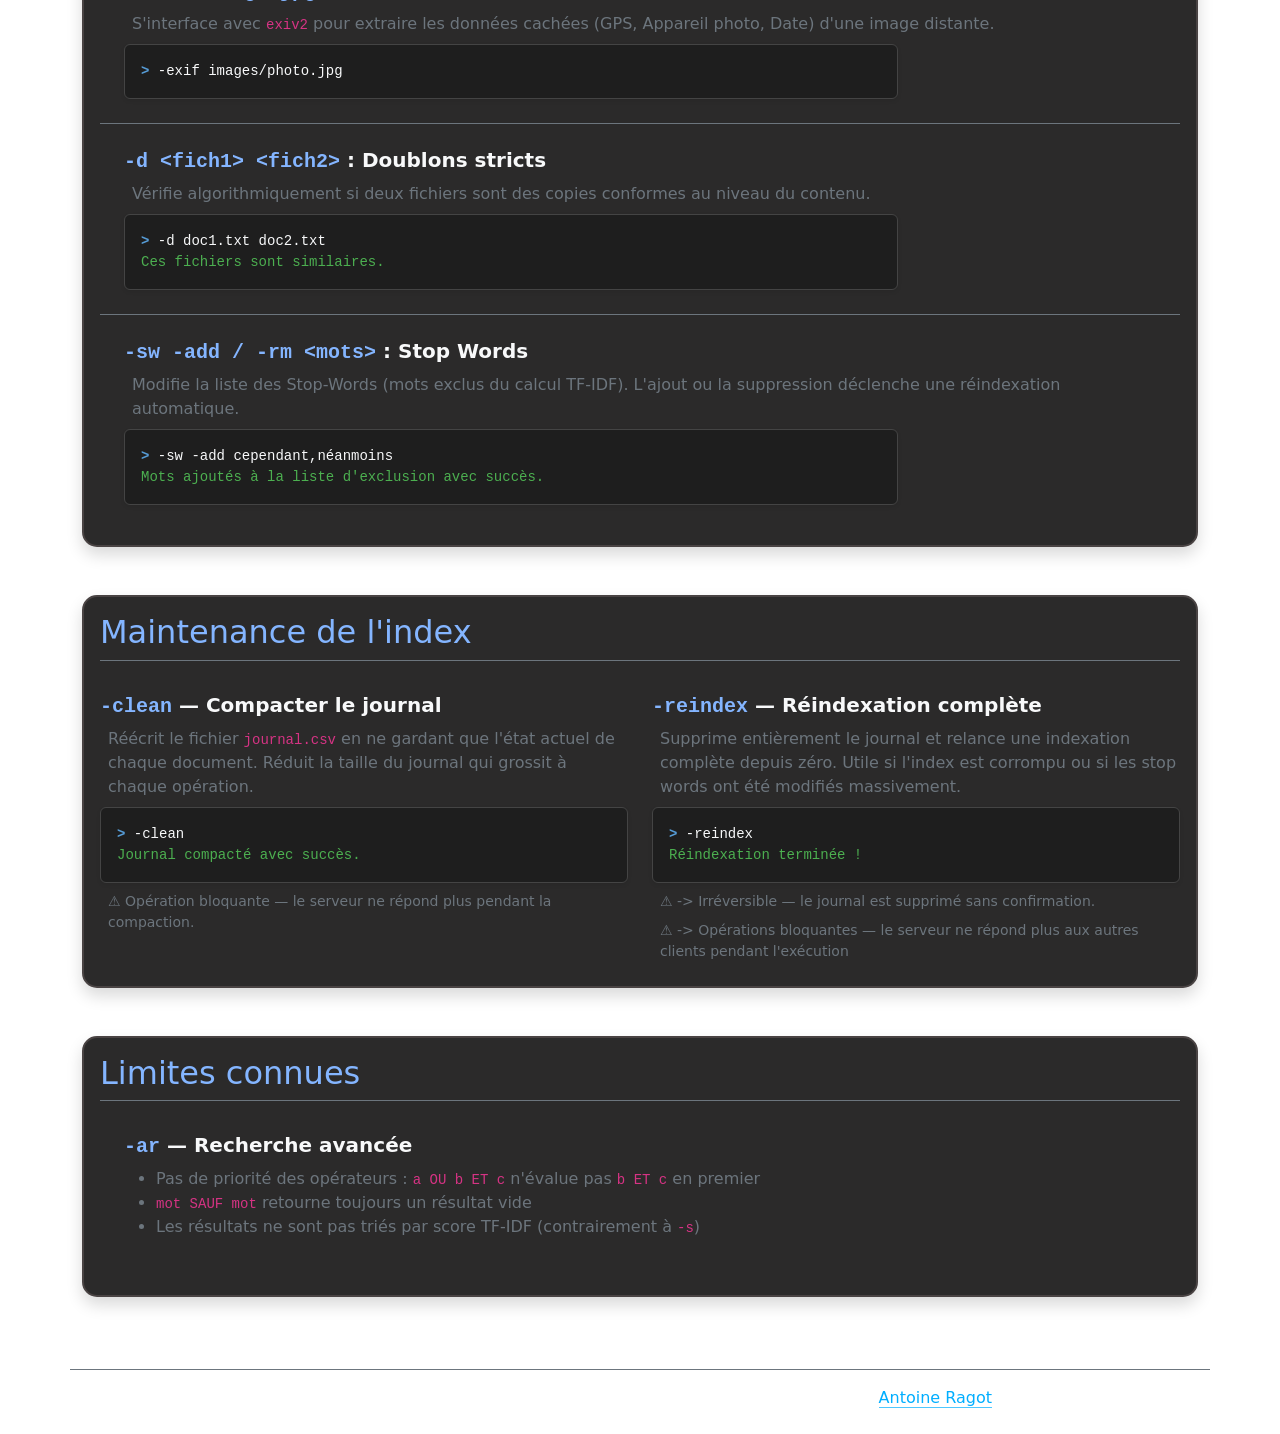
==== commit eb32f785: "update footer website" ====
--- a/docs/index.html
+++ b/docs/index.html
@@ -396,7 +396,11 @@
         </div>
         <footer class="text-secondary text-center py-4 mt-5">
             <div class="container border-top border-secondary pt-3">
-                <p class="footer-text mb-0">Projet académique Info4B - Université de Bourgogne</p>
+                <p class="footer-text mb-0">
+                    Projet académique Info4B - Université de Bourgogne | 
+                    <a href="../../mentions-legales.html" class="legals">Mentions Légales</a> |
+                    <a href="https://antoineragot.com" target="_blank" class="site-perso">Antoine Ragot</a>
+                </p>
             </div>
         </footer>
     </div>
--- a/website/docs.css
+++ b/website/docs.css
@@ -1,6 +1,6 @@
 :root {
     --bg-main: #494343;
-    --bg-card: #2b2a2a9b;
+    --bg-card: #2b2a2a;
     --color-accent: #84b5ff;
 
     --macos-red: #ff5f56;
@@ -20,8 +20,19 @@
     color: #e0e0e0;
 }
 
-body::selection{
-    background-color: hsl(223, 50%, 36%);
+*:not(p.text-secondary, span.text-comment)::selection{
+    background-color: hsl(190, 100%, 50%);
+    color : white;
+}
+
+p.text-secondary::selection{
+    background-color: hsl(190, 100%, 50%);
+    color: #4b4b4c;
+}
+
+span.text-comment::selection{
+    background-color: hsl(190, 100%, 50%);
+    color: hsl(129, 100%, 63%);
 }
 
 
@@ -276,4 +287,16 @@
 
 .footer-text {
     color: white;
+}
+
+.legals {
+    color: white;
+    text-decoration: none;
+    border-bottom: 1px solid white;
+}
+
+.site-perso {
+    color: rgb(0, 174, 255);
+    text-decoration: none;
+    border-bottom: 1px solid rgb(78, 199, 255);
 }
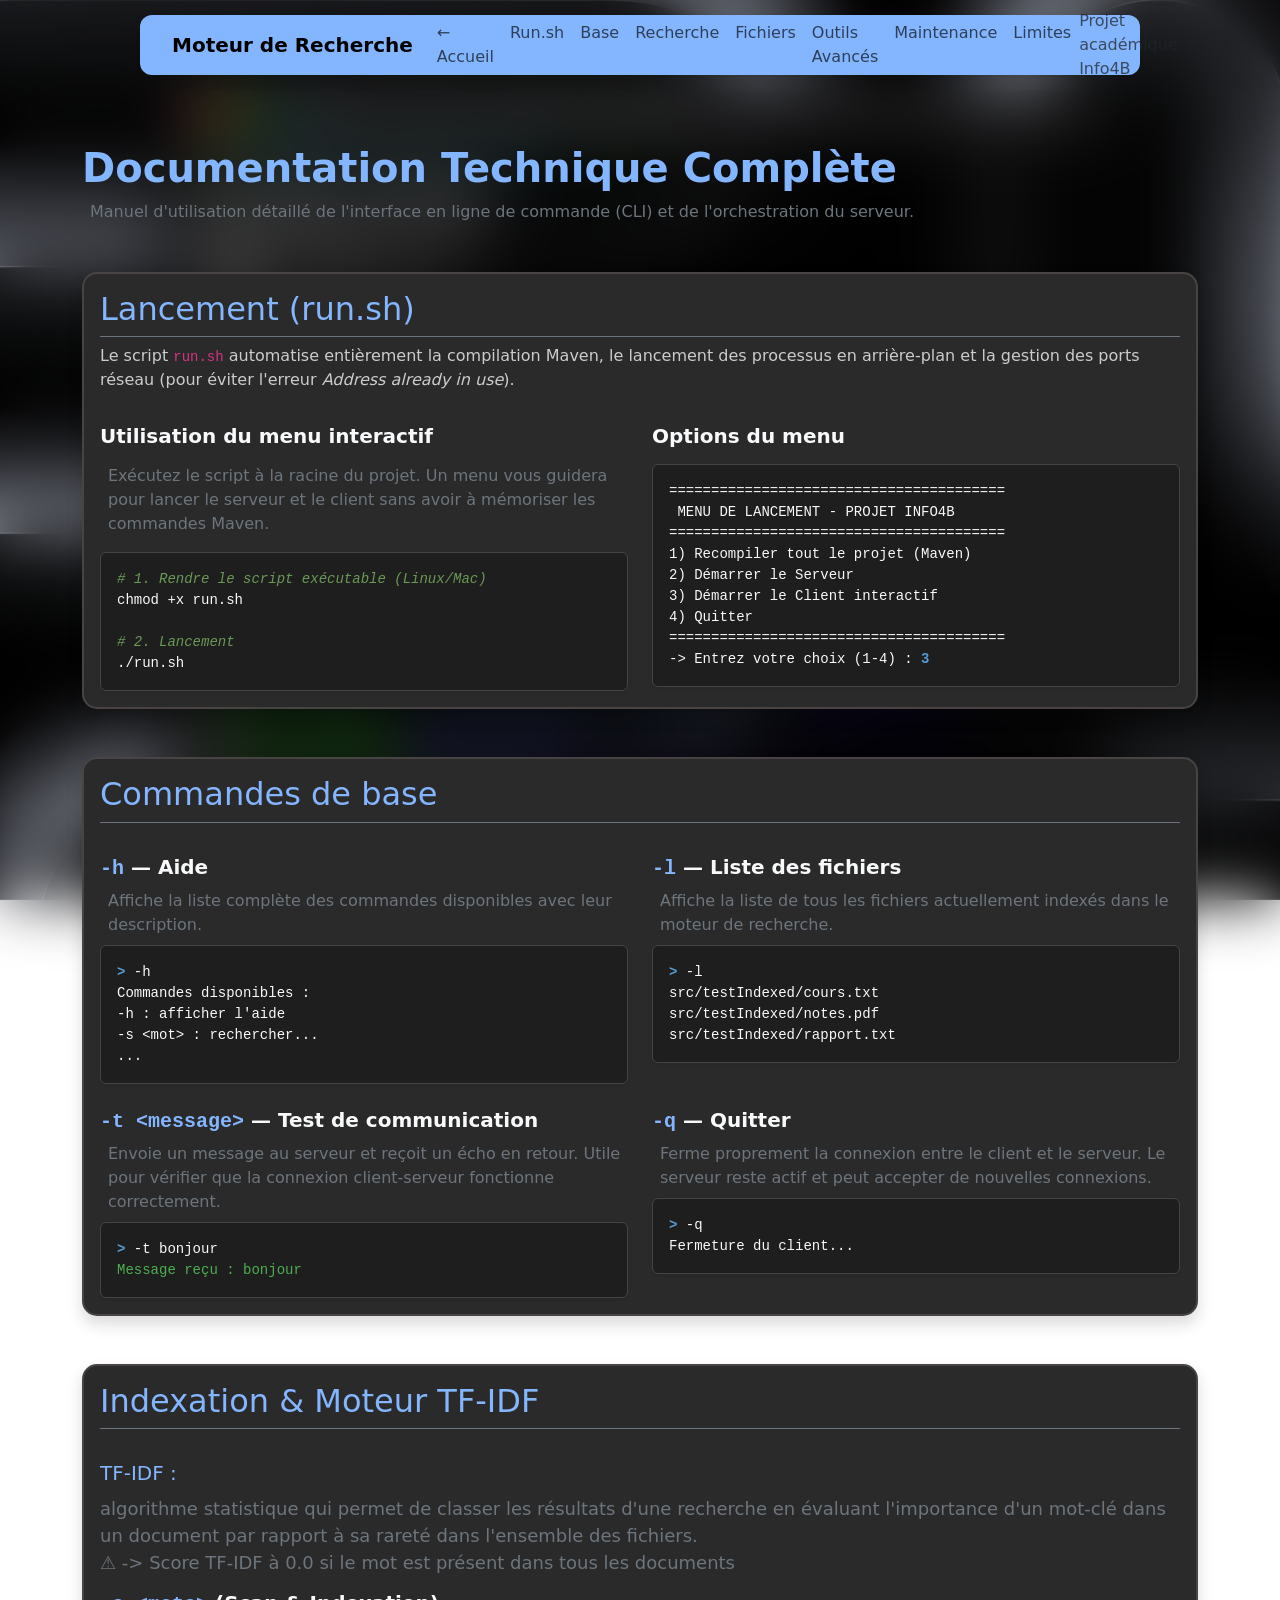
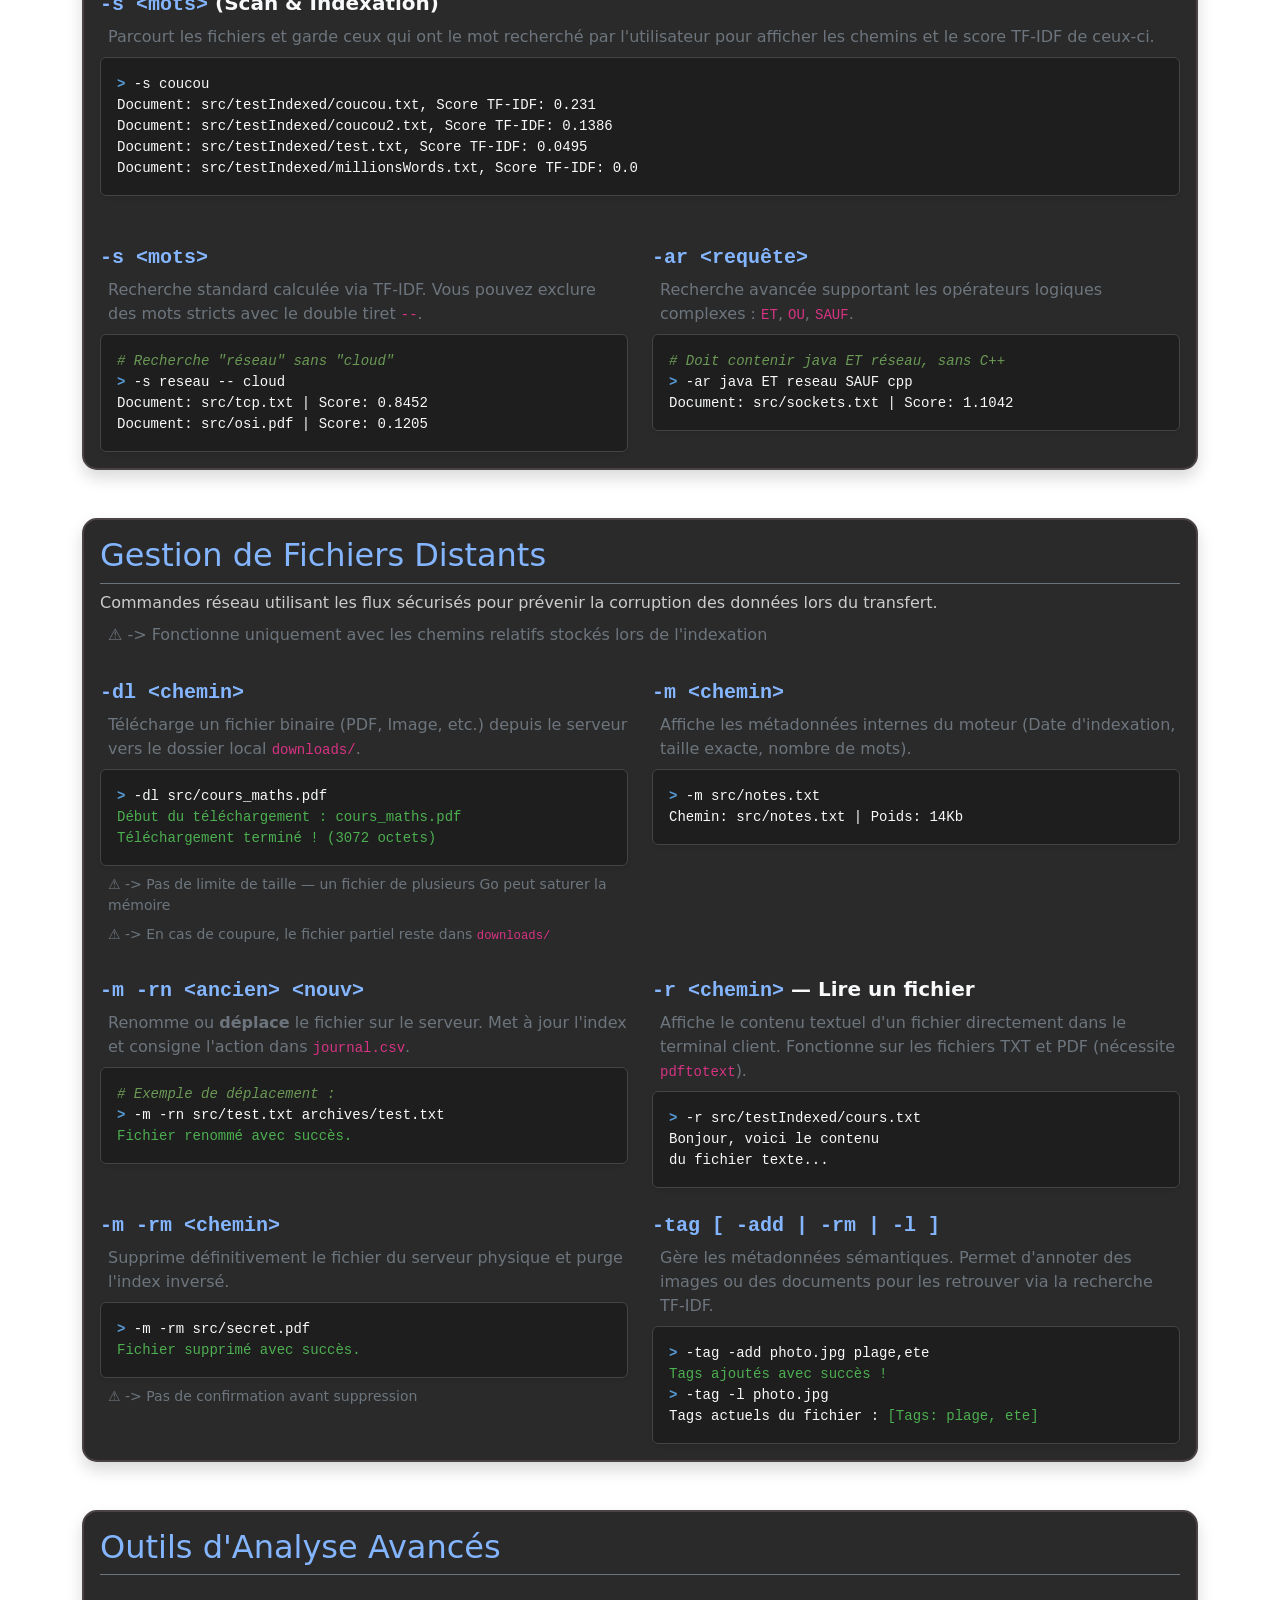
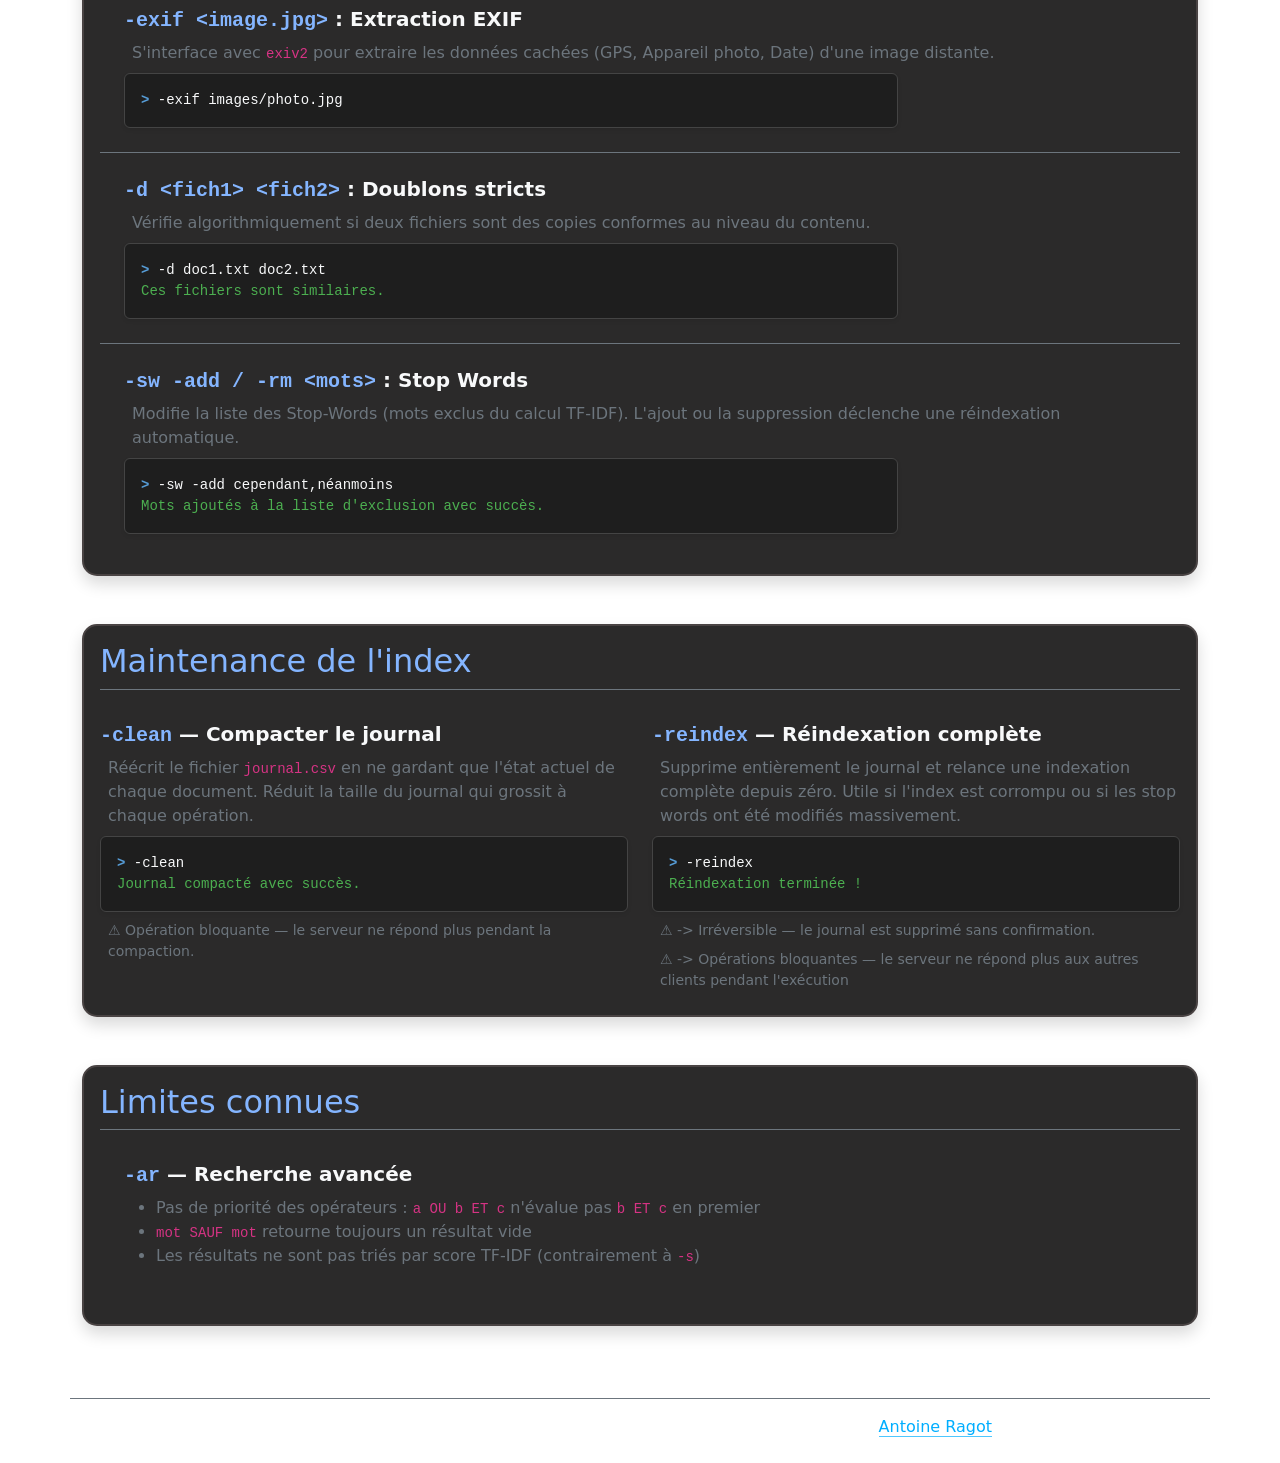
==== commit 698df22f: "website -tag" ====
--- a/docs/index.html
+++ b/docs/index.html
@@ -60,19 +60,26 @@
 
             <div class="mb-5 mt-4">
                 <h1 class="fw-bold text-accent">Documentation Technique Complète</h1>
-                <p class="text-secondary">Manuel d'utilisation détaillé de l'interface en ligne de commande (CLI) et de l'orchestration du serveur.</p>
+                <p class="text-secondary">Manuel d'utilisation détaillé de l'interface en ligne de commande (CLI) et de
+                    l'orchestration du serveur.</p>
             </div>
 
             <section id="orchestration" class="mb-5">
                 <div class="card bg-custom-dark text-light shadow border-0">
                     <div class="card-body">
-                        <h2 class="card-title border-bottom border-secondary pb-2 mb-4 text-accent">Lancement (run.sh)</h2>
-                        <p class="p-perso">Le script <code>run.sh</code> automatise entièrement la compilation Maven, le lancement des processus en arrière-plan et la gestion des ports réseau (pour éviter l'erreur <em>Address already in use</em>).</p>
+                        <h2 class="card-title border-bottom border-secondary pb-2 mb-4 text-accent">Lancement (run.sh)
+                        </h2>
+                        <p class="p-perso">Le script <code>run.sh</code> automatise entièrement la compilation Maven, le
+                            lancement des processus en arrière-plan et la gestion des ports réseau (pour éviter l'erreur
+                            <em>Address already in use</em>).
+                        </p>
 
                         <div class="row g-4 mt-2">
                             <div class="col-md-6">
                                 <h5 class="fw-bold">Utilisation du menu interactif</h5>
-                                <p class="text-secondary mt-3">Exécutez le script à la racine du projet. Un menu vous guidera pour lancer le serveur et le client sans avoir à mémoriser les commandes Maven.</p>
+                                <p class="text-secondary mt-3">Exécutez le script à la racine du projet. Un menu vous
+                                    guidera pour lancer le serveur et le client sans avoir à mémoriser les commandes
+                                    Maven.</p>
                                 <div class="terminal-block shadow-sm mt-3">
                                     <div class="terminal-body">
                                         <pre class="m-0"><code><span class="text-comment"># 1. Rendre le script exécutable (Linux/Mac)</span>
@@ -107,16 +114,18 @@
             <section id="basique" class="mb-5">
                 <div class="card bg-custom-dark text-light shadow border-0">
                     <div class="card-body">
-                        <h2 class="card-title border-bottom border-secondary pb-2 mb-4 text-accent">Commandes de base</h2>
+                        <h2 class="card-title border-bottom border-secondary pb-2 mb-4 text-accent">Commandes de base
+                        </h2>
 
                         <div class="row g-4 mt-2">
 
                             <div class="col-md-6">
                                 <h5 class="fw-bold"><code class="text-accent fs-5">-h</code> — Aide</h5>
-                                <p class="text-secondary">Affiche la liste complète des commandes disponibles avec leur description.</p>
-                                <div class="terminal-block shadow-sm mt-2">
-                                    <div class="terminal-body">
-                            <pre class="m-0"><code><span class="text-prompt">></span> -h
+                                <p class="text-secondary">Affiche la liste complète des commandes disponibles avec leur
+                                    description.</p>
+                                <div class="terminal-block shadow-sm mt-2">
+                                    <div class="terminal-body">
+                                        <pre class="m-0"><code><span class="text-prompt">></span> -h
 <span class="text-light">Commandes disponibles :
 -h : afficher l'aide
 -s &lt;mot&gt; : rechercher...
@@ -127,10 +136,11 @@
 
                             <div class="col-md-6">
                                 <h5 class="fw-bold"><code class="text-accent fs-5">-l</code> — Liste des fichiers</h5>
-                                <p class="text-secondary">Affiche la liste de tous les fichiers actuellement indexés dans le moteur de recherche.</p>
-                                <div class="terminal-block shadow-sm mt-2">
-                                    <div class="terminal-body">
-            <pre class="m-0"><code><span class="text-prompt">></span> -l
+                                <p class="text-secondary">Affiche la liste de tous les fichiers actuellement indexés
+                                    dans le moteur de recherche.</p>
+                                <div class="terminal-block shadow-sm mt-2">
+                                    <div class="terminal-body">
+                                        <pre class="m-0"><code><span class="text-prompt">></span> -l
 <span class="text-light">src/testIndexed/cours.txt
 src/testIndexed/notes.pdf
 src/testIndexed/rapport.txt</span></code></pre>
@@ -139,11 +149,13 @@
                             </div>
 
                             <div class="col-md-6">
-                                <h5 class="fw-bold"><code class="text-accent fs-5">-t &lt;message&gt;</code> — Test de communication</h5>
-                                <p class="text-secondary">Envoie un message au serveur et reçoit un écho en retour. Utile pour vérifier que la connexion client-serveur fonctionne correctement.</p>
-                                <div class="terminal-block shadow-sm mt-2">
-                                    <div class="terminal-body">
-                            <pre class="m-0"><code><span class="text-prompt">></span> -t bonjour
+                                <h5 class="fw-bold"><code class="text-accent fs-5">-t &lt;message&gt;</code> — Test de
+                                    communication</h5>
+                                <p class="text-secondary">Envoie un message au serveur et reçoit un écho en retour.
+                                    Utile pour vérifier que la connexion client-serveur fonctionne correctement.</p>
+                                <div class="terminal-block shadow-sm mt-2">
+                                    <div class="terminal-body">
+                                        <pre class="m-0"><code><span class="text-prompt">></span> -t bonjour
 <span class="text-success-cmd">Message reçu : bonjour</span></code></pre>
                                     </div>
                                 </div>
@@ -151,10 +163,11 @@
 
                             <div class="col-md-6">
                                 <h5 class="fw-bold"><code class="text-accent fs-5">-q</code> — Quitter</h5>
-                                <p class="text-secondary">Ferme proprement la connexion entre le client et le serveur. Le serveur reste actif et peut accepter de nouvelles connexions.</p>
-                                <div class="terminal-block shadow-sm mt-2">
-                                    <div class="terminal-body">
-                            <pre class="m-0"><code><span class="text-prompt">></span> -q
+                                <p class="text-secondary">Ferme proprement la connexion entre le client et le serveur.
+                                    Le serveur reste actif et peut accepter de nouvelles connexions.</p>
+                                <div class="terminal-block shadow-sm mt-2">
+                                    <div class="terminal-body">
+                                        <pre class="m-0"><code><span class="text-prompt">></span> -q
 <span class="text-light">Fermeture du client...</span></code></pre>
                                     </div>
                                 </div>
@@ -168,18 +181,24 @@
             <section id="recherche" class="mb-5">
                 <div class="card bg-custom-dark text-light shadow border-0">
                     <div class="card-body">
-                        <h2 class="card-title border-bottom border-secondary pb-2 mb-4 text-accent">Indexation & Moteur TF-IDF</h2>
+                        <h2 class="card-title border-bottom border-secondary pb-2 mb-4 text-accent">Indexation & Moteur
+                            TF-IDF</h2>
 
                         <div class="row g-4 mt-2">
                             <div class="col-md-12">
                                 <span class="f-bold h5 text-accent">TF-IDF : </span>
-                                <div class="text-secondary mt-2 text-secondary-perso">algorithme statistique qui permet de classer les résultats d'une recherche en évaluant l'importance d'un mot-clé dans un document par rapport à sa rareté dans l'ensemble des fichiers. <br>⚠️ -> Score TF-IDF à 0.0 si le mot est présent dans tous les documents</div>
-
-                                <h5 class="fw-bold"><code class="text-accent fs-5">-s &lt;mots&gt;</code> (Scan & Indexation)</h5>
-                                <p class="text-secondary">Parcourt les fichiers et garde ceux qui ont le mot recherché par l'utilisateur pour afficher les chemins et le score TF-IDF de ceux-ci.</p>
-                                <div class="terminal-block shadow-sm mt-2">
-                                    <div class="terminal-body">
-                                       <pre class="m-0"><code><span class="text-prompt">></span> -s coucou
+                                <div class="text-secondary mt-2 text-secondary-perso">algorithme statistique qui permet
+                                    de classer les résultats d'une recherche en évaluant l'importance d'un mot-clé dans
+                                    un document par rapport à sa rareté dans l'ensemble des fichiers. <br>⚠️ -> Score
+                                    TF-IDF à 0.0 si le mot est présent dans tous les documents</div>
+
+                                <h5 class="fw-bold"><code class="text-accent fs-5">-s &lt;mots&gt;</code> (Scan &
+                                    Indexation)</h5>
+                                <p class="text-secondary">Parcourt les fichiers et garde ceux qui ont le mot recherché
+                                    par l'utilisateur pour afficher les chemins et le score TF-IDF de ceux-ci.</p>
+                                <div class="terminal-block shadow-sm mt-2">
+                                    <div class="terminal-body">
+                                        <pre class="m-0"><code><span class="text-prompt">></span> -s coucou
 <span class="text-light">Document: src/testIndexed/coucou.txt, Score TF-IDF: 0.231
 Document: src/testIndexed/coucou2.txt, Score TF-IDF: 0.1386
 Document: src/testIndexed/test.txt, Score TF-IDF: 0.0495
@@ -190,7 +209,8 @@
 
                             <div class="col-md-6">
                                 <h5 class="fw-bold mt-4"><code class="text-accent fs-5">-s &lt;mots&gt;</code></h5>
-                                <p class="text-secondary">Recherche standard calculée via TF-IDF. Vous pouvez exclure des mots stricts avec le double tiret <code>--</code>.</p>
+                                <p class="text-secondary">Recherche standard calculée via TF-IDF. Vous pouvez exclure
+                                    des mots stricts avec le double tiret <code>--</code>.</p>
                                 <div class="terminal-block shadow-sm mt-2">
                                     <div class="terminal-body">
                                         <pre class="m-0"><code><span class="text-comment"># Recherche "réseau" sans "cloud"</span>
@@ -203,7 +223,8 @@
 
                             <div class="col-md-6">
                                 <h5 class="fw-bold mt-4"><code class="text-accent fs-5">-ar &lt;requête&gt;</code></h5>
-                                <p class="text-secondary">Recherche avancée supportant les opérateurs logiques complexes : <code>ET</code>, <code>OU</code>, <code>SAUF</code>.</p>
+                                <p class="text-secondary">Recherche avancée supportant les opérateurs logiques complexes
+                                    : <code>ET</code>, <code>OU</code>, <code>SAUF</code>.</p>
                                 <div class="terminal-block shadow-sm mt-2">
                                     <div class="terminal-body">
                                         <pre class="m-0"><code><span class="text-comment"># Doit contenir java ET réseau, sans C++</span>
@@ -221,15 +242,18 @@
             <section id="fichiers" class="mb-5">
                 <div class="card bg-custom-dark text-light shadow border-0">
                     <div class="card-body">
-                        <h2 class="card-title border-bottom border-secondary pb-2 mb-4 text-accent">Gestion de Fichiers Distants</h2>
-                        <p class="p-perso">Commandes réseau utilisant les flux sécurisés pour prévenir la corruption des données lors du transfert.</p>
+                        <h2 class="card-title border-bottom border-secondary pb-2 mb-4 text-accent">Gestion de Fichiers
+                            Distants</h2>
+                        <p class="p-perso">Commandes réseau utilisant les flux sécurisés pour prévenir la corruption des
+                            données lors du transfert.</p>
                         <p class="text-secondary mt-2">
                             ⚠️ -> Fonctionne uniquement avec les chemins relatifs stockés lors de l'indexation
                         </p>
                         <div class="row g-4 mt-2">
                             <div class="col-md-6">
                                 <h5 class="fw-bold"><code class="text-accent fs-5">-dl &lt;chemin&gt;</code></h5>
-                                <p class="text-secondary mb-2">Télécharge un fichier binaire (PDF, Image, etc.) depuis le serveur vers le dossier local <code>downloads/</code>.</p>
+                                <p class="text-secondary mb-2">Télécharge un fichier binaire (PDF, Image, etc.) depuis
+                                    le serveur vers le dossier local <code>downloads/</code>.</p>
                                 <div class="terminal-block shadow-sm">
                                     <div class="terminal-body">
                                         <pre class="m-0"><code><span class="text-prompt">></span> -dl src/cours_maths.pdf
@@ -237,13 +261,16 @@
 Téléchargement terminé ! (3072 octets)</span></code></pre>
                                     </div>
                                 </div>
-                                <p class="text-secondary small mt-2">⚠️ -> Pas de limite de taille — un fichier de plusieurs Go peut saturer la mémoire</p>
-                                <p class="text-secondary small mt-2">⚠️ -> En cas de coupure, le fichier partiel reste dans <code>downloads/</code></p>
+                                <p class="text-secondary small mt-2">⚠️ -> Pas de limite de taille — un fichier de
+                                    plusieurs Go peut saturer la mémoire</p>
+                                <p class="text-secondary small mt-2">⚠️ -> En cas de coupure, le fichier partiel reste
+                                    dans <code>downloads/</code></p>
                             </div>
 
                             <div class="col-md-6">
                                 <h5 class="fw-bold"><code class="text-accent fs-5">-m &lt;chemin&gt;</code></h5>
-                                <p class="text-secondary mb-2">Affiche les métadonnées internes du moteur (Date d'indexation, taille exacte, nombre de mots).</p>
+                                <p class="text-secondary mb-2">Affiche les métadonnées internes du moteur (Date
+                                    d'indexation, taille exacte, nombre de mots).</p>
                                 <div class="terminal-block shadow-sm">
                                     <div class="terminal-body">
                                         <pre class="m-0"><code><span class="text-prompt">></span> -m src/notes.txt
@@ -253,8 +280,10 @@
                             </div>
 
                             <div class="col-md-6">
-                                <h5 class="fw-bold"><code class="text-accent fs-5">-m -rn &lt;ancien&gt; &lt;nouv&gt;</code></h5>
-                                <p class="text-secondary mb-2">Renomme ou <strong>déplace</strong> le fichier sur le serveur. Met à jour l'index et consigne l'action dans <code>journal.csv</code>.</p>
+                                <h5 class="fw-bold"><code
+                                        class="text-accent fs-5">-m -rn &lt;ancien&gt; &lt;nouv&gt;</code></h5>
+                                <p class="text-secondary mb-2">Renomme ou <strong>déplace</strong> le fichier sur le
+                                    serveur. Met à jour l'index et consigne l'action dans <code>journal.csv</code>.</p>
                                 <div class="terminal-block shadow-sm">
                                     <div class="terminal-body">
                                         <pre class="m-0"><code><span class="text-comment"># Exemple de déplacement :</span>
@@ -265,11 +294,15 @@
                             </div>
 
                             <div class="col-md-6">
-                                <h5 class="fw-bold"><code class="text-accent fs-5">-r &lt;chemin&gt;</code> — Lire un fichier</h5>
-                                <p class="text-secondary mb-2">Affiche le contenu textuel d'un fichier directement dans le terminal client. Fonctionne sur les fichiers TXT et PDF (nécessite <code>pdftotext</code>).</p>
-                                <div class="terminal-block shadow-sm">
-                                    <div class="terminal-body">
-            <pre class="m-0"><code><span class="text-prompt">></span> -r src/testIndexed/cours.txt
+                                <h5 class="fw-bold"><code class="text-accent fs-5">-r &lt;chemin&gt;</code> — Lire un
+                                    fichier</h5>
+                                <p class="text-secondary mb-2">Affiche le contenu textuel d'un fichier directement dans
+                                    le terminal client. Fonctionne sur les fichiers TXT et PDF (nécessite
+                                    <code>pdftotext</code>).
+                                </p>
+                                <div class="terminal-block shadow-sm">
+                                    <div class="terminal-body">
+                                        <pre class="m-0"><code><span class="text-prompt">></span> -r src/testIndexed/cours.txt
 <span class="text-light">Bonjour, voici le contenu
 du fichier texte...</span></code></pre>
                                     </div>
@@ -278,7 +311,8 @@
 
                             <div class="col-md-6">
                                 <h5 class="fw-bold"><code class="text-accent fs-5">-m -rm &lt;chemin&gt;</code></h5>
-                                <p class="text-secondary mb-2">Supprime définitivement le fichier du serveur physique et purge l'index inversé.</p>
+                                <p class="text-secondary mb-2">Supprime définitivement le fichier du serveur physique et
+                                    purge l'index inversé.</p>
                                 <div class="terminal-block shadow-sm">
                                     <div class="terminal-body">
                                         <pre class="m-0"><code><span class="text-prompt">></span> -m -rm src/secret.pdf
@@ -286,7 +320,21 @@
                                     </div>
                                 </div>
                                 <p class="text-secondary small mt-2">⚠️ -> Pas de confirmation avant suppression</p>
-                                
+
+                            </div>
+                            <div class="col-md-6">
+                                <h5 class="fw-bold"><code class="text-accent fs-5">-tag [ -add | -rm | -l ]</code></h5>
+                                <p class="text-secondary mb-2">Gère les métadonnées sémantiques. Permet d'annoter des
+                                    images ou des documents pour les retrouver via la recherche TF-IDF.</p>
+                                <div class="terminal-block shadow-sm">
+                                    <div class="terminal-body">
+                                        <pre
+                                            class="m-0"><code><span class="text-prompt">></span> -tag -add photo.jpg plage,ete
+<span class="text-success-cmd">Tags ajoutés avec succès !</span>
+<span class="text-prompt">></span> -tag -l photo.jpg
+<span class="text-blue">Tags actuels du fichier : </span><span class="text-success-cmd">[Tags: plage, ete]</span></code></pre>
+                                    </div>
+                                </div>
                             </div>
                         </div>
                     </div>
@@ -296,22 +344,30 @@
             <section id="avance" class="mb-5">
                 <div class="card bg-custom-dark text-light shadow border-0">
                     <div class="card-body">
-                        <h2 class="card-title border-bottom border-secondary pb-2 mb-4 text-accent">Outils d'Analyse Avancés</h2>
-                        
+                        <h2 class="card-title border-bottom border-secondary pb-2 mb-4 text-accent">Outils d'Analyse
+                            Avancés</h2>
+
                         <div class="list-group list-group-flush rounded bg-transparent mt-2">
-                            <div class="list-group-item list-group-item-perso bg-transparent text-light border-secondary">
-                                <h5 class="fw-bold"><code class="text-accent fs-5">-exif &lt;image.jpg&gt;</code> : Extraction EXIF</h5>
-                                <p class="text-secondary mb-2">S'interface avec <code>exiv2</code> pour extraire les données cachées (GPS, Appareil photo, Date) d'une image distante.</p>
+                            <div
+                                class="list-group-item list-group-item-perso bg-transparent text-light border-secondary">
+                                <h5 class="fw-bold"><code class="text-accent fs-5">-exif &lt;image.jpg&gt;</code> :
+                                    Extraction EXIF</h5>
+                                <p class="text-secondary mb-2">S'interface avec <code>exiv2</code> pour extraire les
+                                    données cachées (GPS, Appareil photo, Date) d'une image distante.</p>
                                 <div class="terminal-block shadow-sm w-75">
                                     <div class="terminal-body">
-                                        <pre class="m-0"><code><span class="text-prompt">></span> -exif images/photo.jpg</code></pre>
-                                    </div>
-                                </div>
-                            </div>
-
-                            <div class="list-group-item list-group-item-perso bg-transparent text-light border-secondary">
-                                <h5 class="fw-bold"><code class="text-accent fs-5">-d &lt;fich1&gt; &lt;fich2&gt;</code> : Doublons stricts</h5>
-                                <p class="text-secondary mb-2">Vérifie algorithmiquement si deux fichiers sont des copies conformes au niveau du contenu.</p>
+                                        <pre
+                                            class="m-0"><code><span class="text-prompt">></span> -exif images/photo.jpg</code></pre>
+                                    </div>
+                                </div>
+                            </div>
+
+                            <div
+                                class="list-group-item list-group-item-perso bg-transparent text-light border-secondary">
+                                <h5 class="fw-bold"><code class="text-accent fs-5">-d &lt;fich1&gt; &lt;fich2&gt;</code>
+                                    : Doublons stricts</h5>
+                                <p class="text-secondary mb-2">Vérifie algorithmiquement si deux fichiers sont des
+                                    copies conformes au niveau du contenu.</p>
                                 <div class="terminal-block shadow-sm w-75">
                                     <div class="terminal-body">
                                         <pre class="m-0"><code><span class="text-prompt">></span> -d doc1.txt doc2.txt
@@ -320,9 +376,12 @@
                                 </div>
                             </div>
 
-                            <div class="list-group-item list-group-item-perso bg-transparent text-light border-secondary border-bottom-0">
-                                <h5 class="fw-bold"><code class="text-accent fs-5">-sw -add / -rm &lt;mots&gt;</code> : Stop Words</h5>
-                                <p class="text-secondary mb-2">Modifie la liste des Stop-Words (mots exclus du calcul TF-IDF). L'ajout ou la suppression déclenche une réindexation automatique.</p>
+                            <div
+                                class="list-group-item list-group-item-perso bg-transparent text-light border-secondary border-bottom-0">
+                                <h5 class="fw-bold"><code class="text-accent fs-5">-sw -add / -rm &lt;mots&gt;</code> :
+                                    Stop Words</h5>
+                                <p class="text-secondary mb-2">Modifie la liste des Stop-Words (mots exclus du calcul
+                                    TF-IDF). L'ajout ou la suppression déclenche une réindexation automatique.</p>
                                 <div class="terminal-block shadow-sm w-75">
                                     <div class="terminal-body">
                                         <pre class="m-0"><code><span class="text-prompt">></span> -sw -add cependant,néanmoins
@@ -336,68 +395,83 @@
                 </div>
             </section>
 
-        <section id="maintenance" class="mb-5">
-            <div class="card bg-custom-dark text-light shadow border-0">
-                <div class="card-body">
-                    <h2 class="card-title border-bottom border-secondary pb-2 mb-4 text-accent">Maintenance de l'index</h2>
-
-                    <div class="row g-4 mt-2">
-                        <div class="col-md-6">
-                            <h5 class="fw-bold"><code class="text-accent fs-5">-clean</code> — Compacter le journal</h5>
-                            <p class="text-secondary mb-2">Réécrit le fichier <code>journal.csv</code> en ne gardant que l'état actuel de chaque document. Réduit la taille du journal qui grossit à chaque opération.</p>
-                            <div class="terminal-block shadow-sm">
-                                <div class="terminal-body">
-                            <pre class="m-0"><code><span class="text-prompt">></span> -clean
+            <section id="maintenance" class="mb-5">
+                <div class="card bg-custom-dark text-light shadow border-0">
+                    <div class="card-body">
+                        <h2 class="card-title border-bottom border-secondary pb-2 mb-4 text-accent">Maintenance de
+                            l'index</h2>
+
+                        <div class="row g-4 mt-2">
+                            <div class="col-md-6">
+                                <h5 class="fw-bold"><code class="text-accent fs-5">-clean</code> — Compacter le journal
+                                </h5>
+                                <p class="text-secondary mb-2">Réécrit le fichier <code>journal.csv</code> en ne gardant
+                                    que l'état actuel de chaque document. Réduit la taille du journal qui grossit à
+                                    chaque opération.</p>
+                                <div class="terminal-block shadow-sm">
+                                    <div class="terminal-body">
+                                        <pre class="m-0"><code><span class="text-prompt">></span> -clean
 <span class="text-success-cmd">Journal compacté avec succès.</span></code></pre>
-                                </div>
-                            </div>
-                            <p class="text-secondary small mt-2">⚠️ Opération bloquante — le serveur ne répond plus pendant la compaction.</p>
-                        </div>
-
-                        <div class="col-md-6">
-                            <h5 class="fw-bold"><code class="text-accent fs-5">-reindex</code> — Réindexation complète</h5>
-                            <p class="text-secondary mb-2">Supprime entièrement le journal et relance une indexation complète depuis zéro. Utile si l'index est corrompu ou si les stop words ont été modifiés massivement.</p>
-                            <div class="terminal-block shadow-sm">
-                                <div class="terminal-body">
-                            <pre class="m-0"><code><span class="text-prompt">></span> -reindex
+                                    </div>
+                                </div>
+                                <p class="text-secondary small mt-2">⚠️ Opération bloquante — le serveur ne répond plus
+                                    pendant la compaction.</p>
+                            </div>
+
+                            <div class="col-md-6">
+                                <h5 class="fw-bold"><code class="text-accent fs-5">-reindex</code> — Réindexation
+                                    complète</h5>
+                                <p class="text-secondary mb-2">Supprime entièrement le journal et relance une indexation
+                                    complète depuis zéro. Utile si l'index est corrompu ou si les stop words ont été
+                                    modifiés massivement.</p>
+                                <div class="terminal-block shadow-sm">
+                                    <div class="terminal-body">
+                                        <pre class="m-0"><code><span class="text-prompt">></span> -reindex
 <span class="text-success-cmd">Réindexation terminée !</span></code></pre>
-                                </div>
-                            </div>
-                            <p class="text-secondary small mt-2">⚠️ -> Irréversible — le journal est supprimé sans confirmation.</p>
-                            <p class="text-secondary small mt-2">⚠️ -> Opérations bloquantes — le serveur ne répond plus aux autres clients pendant l'exécution</p>
-                        </div>
-                    </div>
-                </div>
-            </div>
-        </section>
-
-        <section id="limites" class="mb-5">
-            <div class="card bg-custom-dark text-light shadow border-0">
-                <div class="card-body">
-                    <h2 class="card-title border-bottom border-secondary pb-2 mb-4 text-accent">Limites connues</h2>
-
-                    <div class="list-group list-group-flush rounded bg-transparent mt-2">
-
-                        <div class="list-group-item list-group-item-perso bg-transparent text-light border-secondary">
-                            <h5 class="fw-bold"><code class="text-accent fs-5">-ar</code> — Recherche avancée</h5>
-                            <ul class="text-secondary">
-                                <li>Pas de priorité des opérateurs : <code>a OU b ET c</code> n'évalue pas <code>b ET c</code> en premier</li>
-                                <li><code>mot SAUF mot</code> retourne toujours un résultat vide</li>
-                                <li>Les résultats ne sont pas triés par score TF-IDF (contrairement à <code>-s</code>)</li>
-                            </ul>
-                        </div>
-
-                        
-                    </div>
-                </div>
-            </div>
-        </section>
+                                    </div>
+                                </div>
+                                <p class="text-secondary small mt-2">⚠️ -> Irréversible — le journal est supprimé sans
+                                    confirmation.</p>
+                                <p class="text-secondary small mt-2">⚠️ -> Opérations bloquantes — le serveur ne répond
+                                    plus aux autres clients pendant l'exécution</p>
+                            </div>
+                        </div>
+                    </div>
+                </div>
+            </section>
+
+            <section id="limites" class="mb-5">
+                <div class="card bg-custom-dark text-light shadow border-0">
+                    <div class="card-body">
+                        <h2 class="card-title border-bottom border-secondary pb-2 mb-4 text-accent">Limites connues</h2>
+
+                        <div class="list-group list-group-flush rounded bg-transparent mt-2">
+
+                            <div
+                                class="list-group-item list-group-item-perso bg-transparent text-light border-secondary">
+                                <h5 class="fw-bold"><code class="text-accent fs-5">-ar</code> — Recherche avancée</h5>
+                                <ul class="text-secondary">
+                                    <li>Pas de priorité des opérateurs : <code>a OU b ET c</code> n'évalue pas
+                                        <code>b ET c</code> en premier
+                                    </li>
+                                    <li><code>mot SAUF mot</code> retourne toujours un résultat vide</li>
+                                    <li>Les résultats ne sont pas triés par score TF-IDF (contrairement à
+                                        <code>-s</code>)
+                                    </li>
+                                </ul>
+                            </div>
+
+
+                        </div>
+                    </div>
+                </div>
+            </section>
 
         </div>
         <footer class="text-secondary text-center py-4 mt-5">
             <div class="container border-top border-secondary pt-3">
                 <p class="footer-text mb-0">
-                    Projet académique Info4B - Université de Bourgogne | 
+                    Projet académique Info4B - Université de Bourgogne |
                     <a href="../../mentions-legales.html" class="legals">Mentions Légales</a> |
                     <a href="https://antoineragot.com" target="_blank" class="site-perso">Antoine Ragot</a>
                 </p>
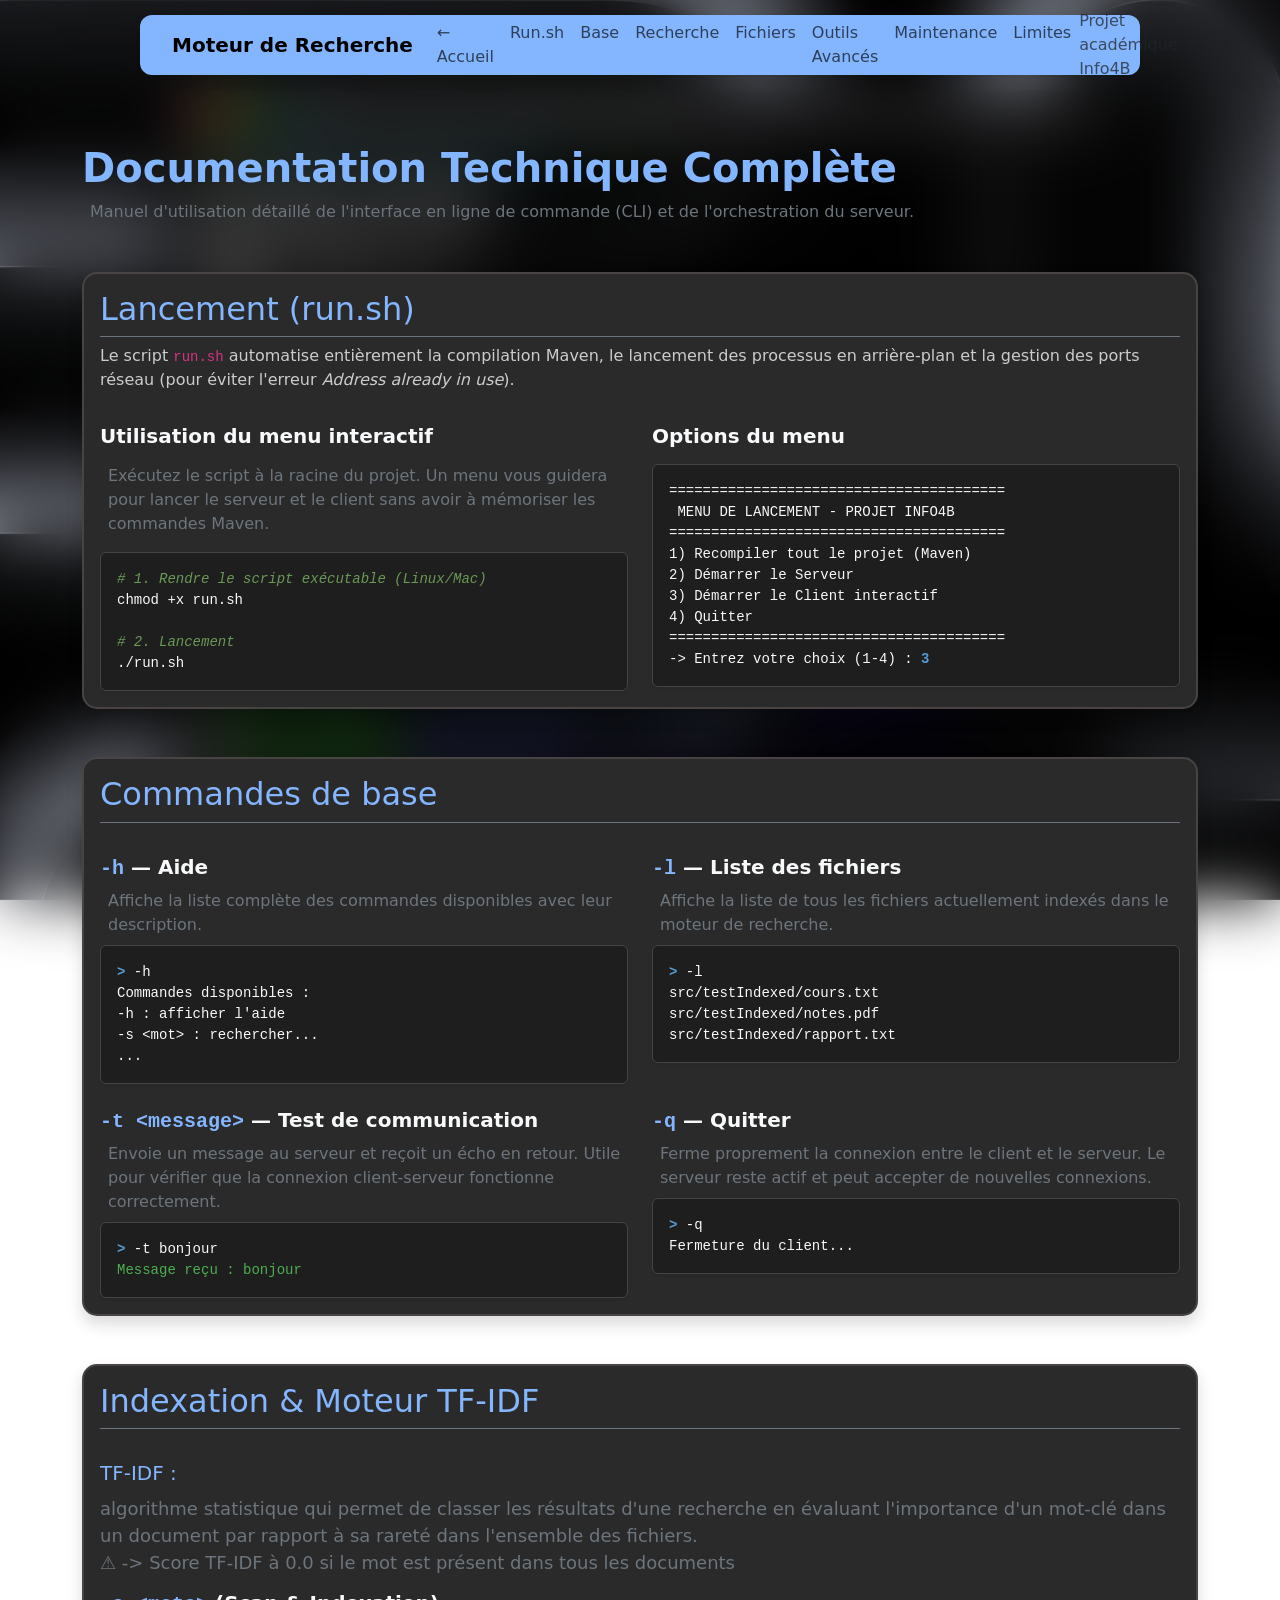
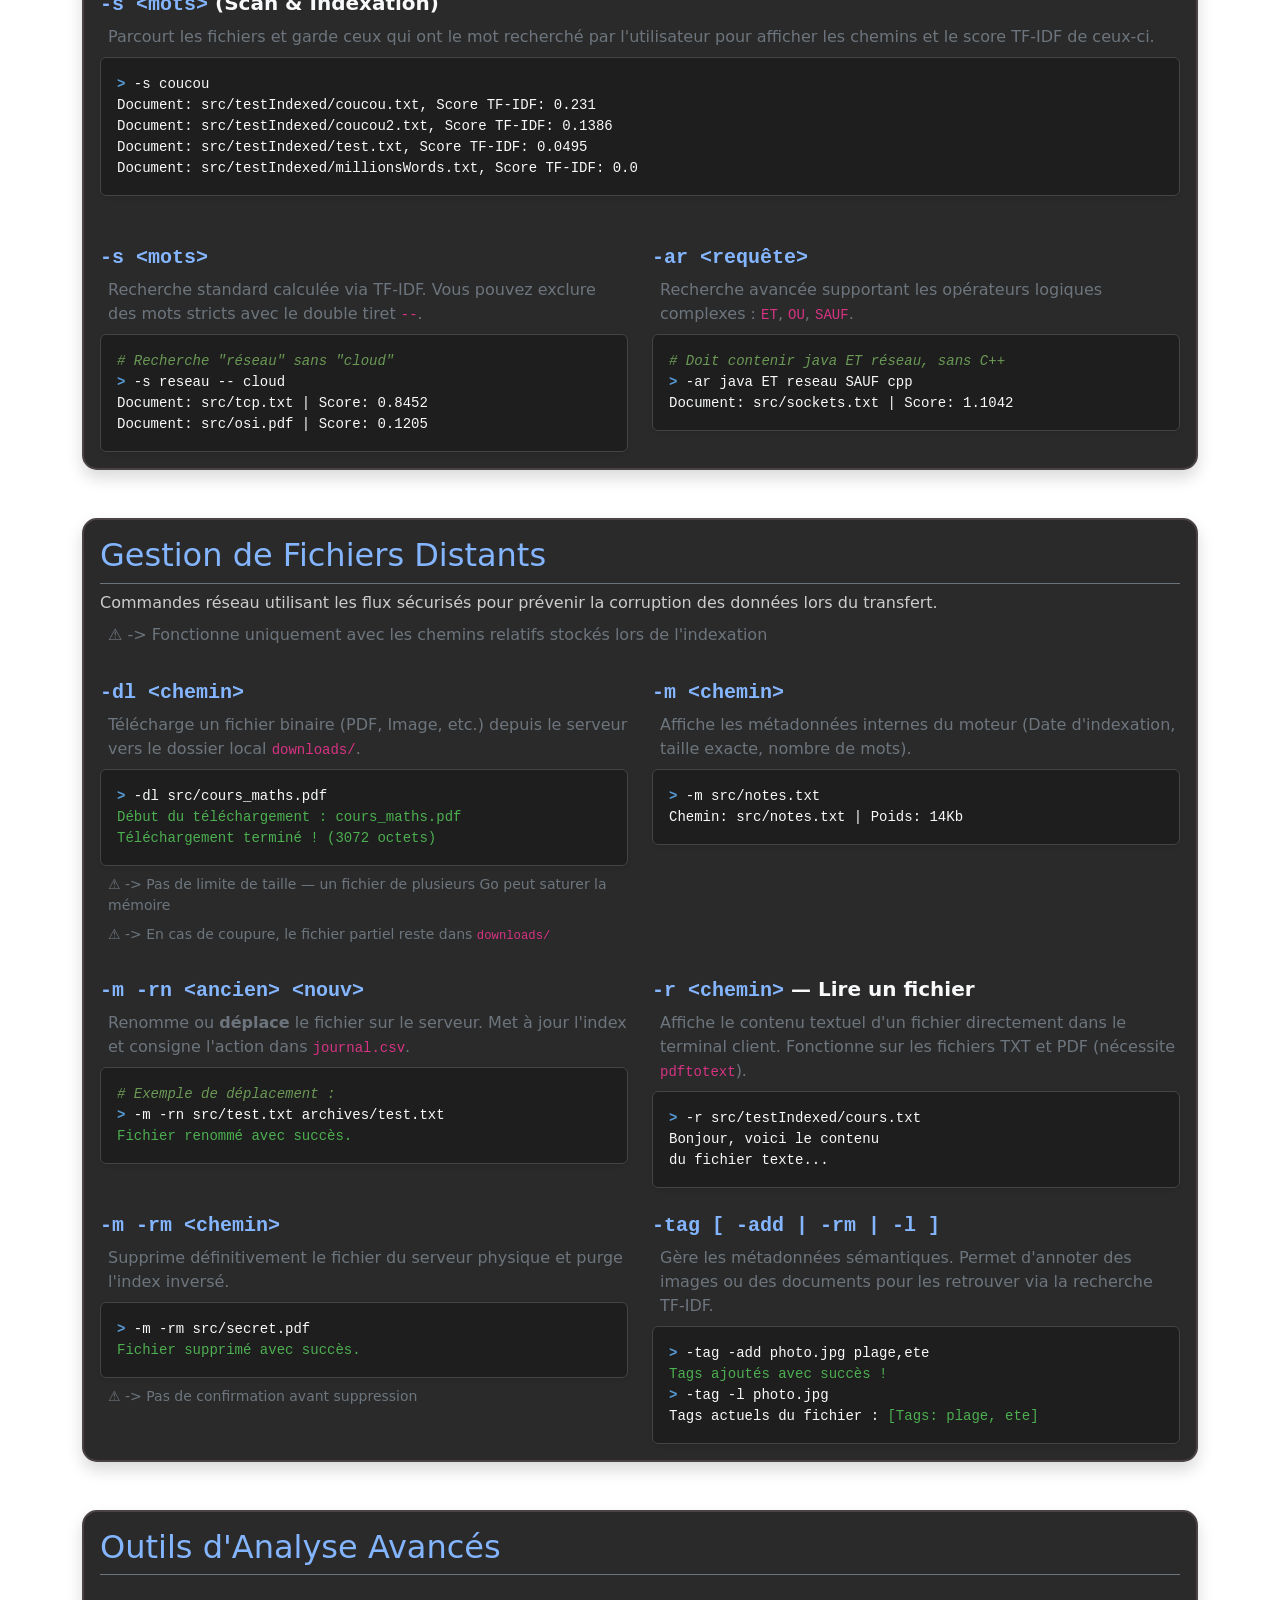
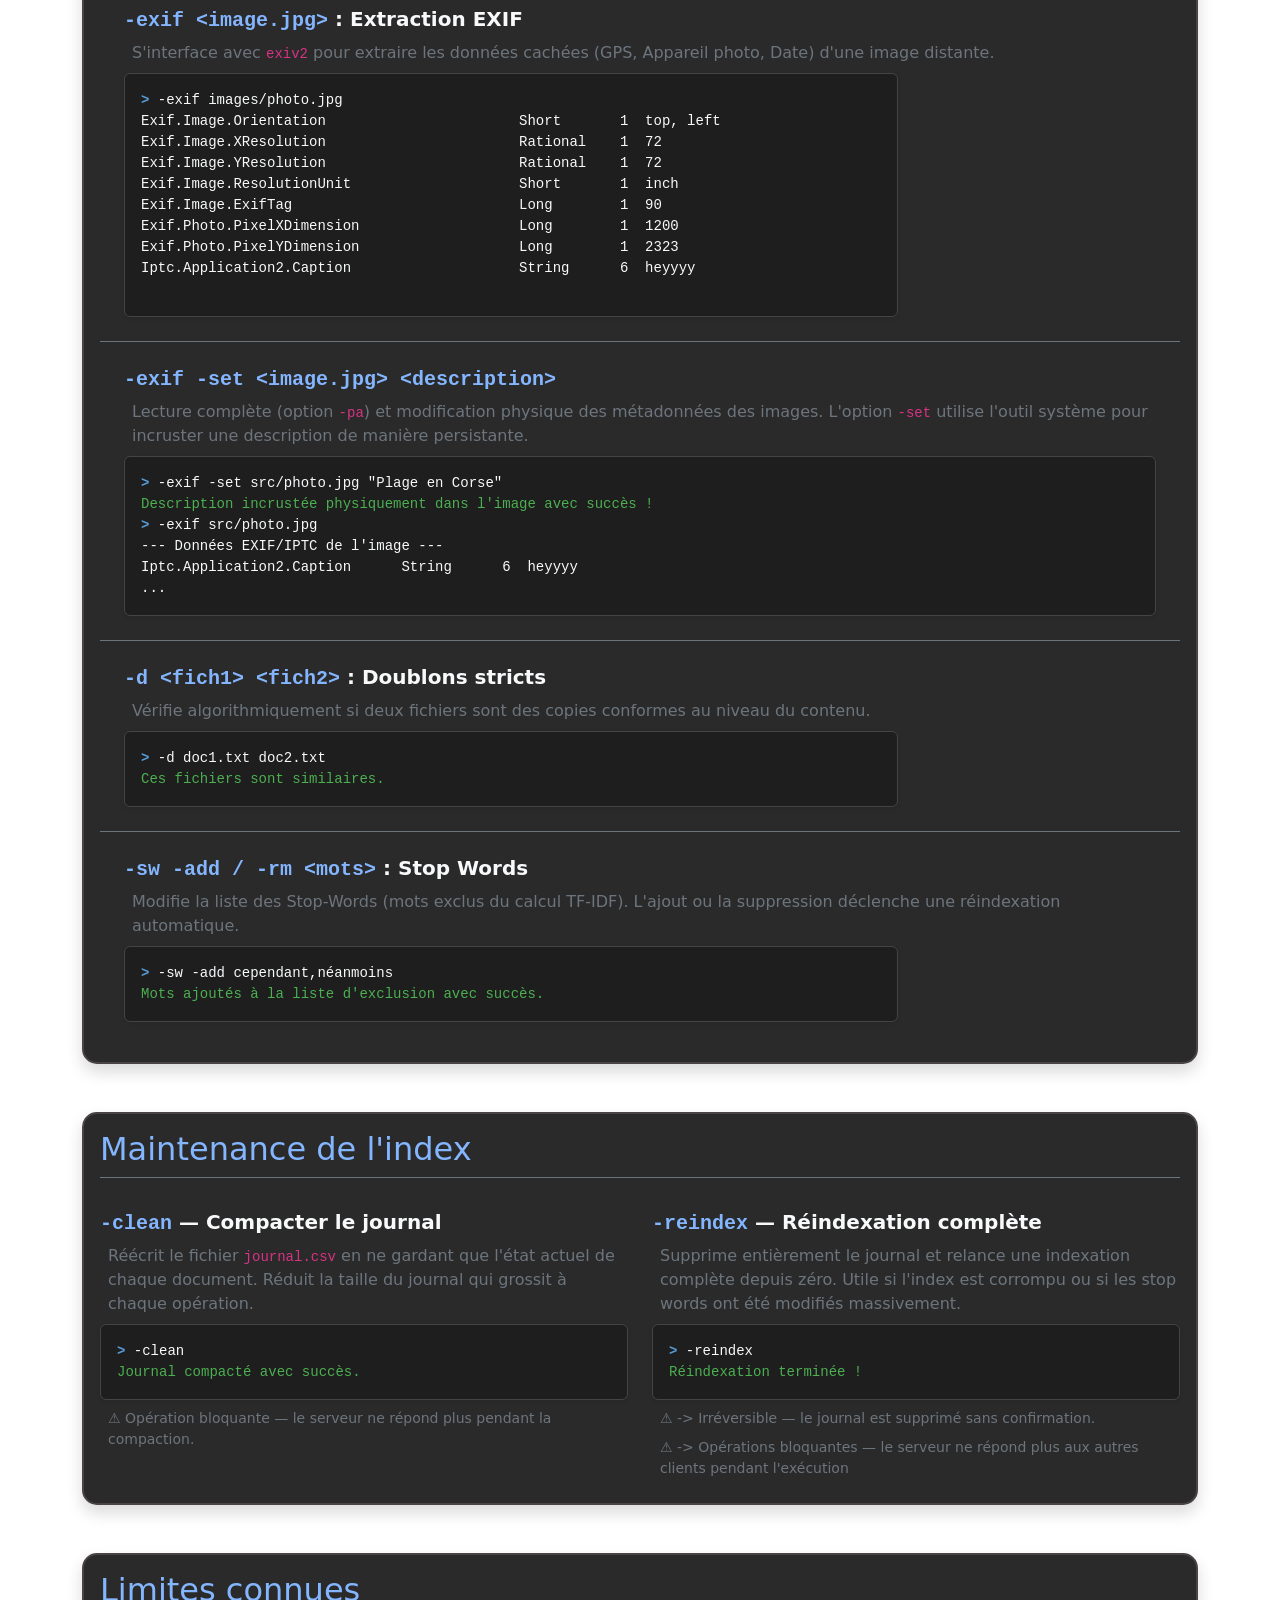
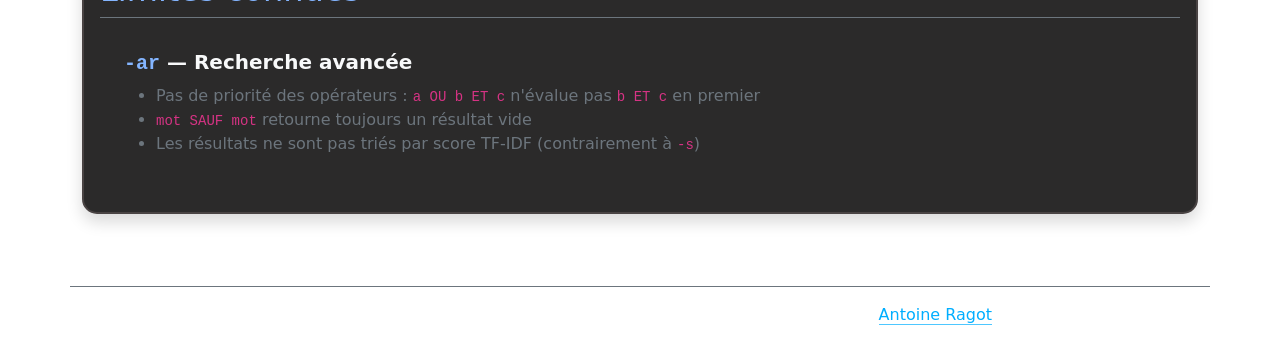
==== commit ffd40ac8: "update website -exif -set" ====
--- a/docs/index.html
+++ b/docs/index.html
@@ -357,13 +357,39 @@
                                 <div class="terminal-block shadow-sm w-75">
                                     <div class="terminal-body">
                                         <pre
-                                            class="m-0"><code><span class="text-prompt">></span> -exif images/photo.jpg</code></pre>
-                                    </div>
-                                </div>
-                            </div>
-
-                            <div
-                                class="list-group-item list-group-item-perso bg-transparent text-light border-secondary">
+                                            class="m-0"><code><span class="text-prompt">></span> -exif images/photo.jpg
+Exif.Image.Orientation                       Short       1  top, left
+Exif.Image.XResolution                       Rational    1  72
+Exif.Image.YResolution                       Rational    1  72
+Exif.Image.ResolutionUnit                    Short       1  inch
+Exif.Image.ExifTag                           Long        1  90
+Exif.Photo.PixelXDimension                   Long        1  1200
+Exif.Photo.PixelYDimension                   Long        1  2323
+Iptc.Application2.Caption                    String      6  heyyyy
+                                            </code></pre>
+                                    </div>
+                                </div>
+                            </div>
+
+                            <div class="list-group-item list-group-item-perso bg-transparent text-light border-secondary">
+                                <h5 class="fw-bold"><code class="text-accent fs-5">-exif -set &lt;image.jpg&gt; &lt;description&gt;</code></h5>
+                                <p class="text-secondary mb-2">Lecture complète (option <code>-pa</code>) et
+                                    modification physique des métadonnées des images. L'option <code>-set</code> utilise
+                                    l'outil système pour incruster une description de manière persistante.</p>
+                                <div class="terminal-block shadow-sm">
+                                    <div class="terminal-body">
+                                        <pre class="m-0"><code><span class="text-prompt">></span> -exif -set src/photo.jpg "Plage en Corse"
+<span class="text-success-cmd">Description incrustée physiquement dans l'image avec succès !</span>
+<span class="text-prompt">></span> -exif src/photo.jpg
+<span class="text-blue">--- Données EXIF/IPTC de l'image ---</span>
+<span class="text-light">Iptc.Application2.Caption      String      6  heyyyy</span>
+...
+</code></pre>
+                                    </div>
+                                </div>
+                            </div>
+
+                            <div class="list-group-item list-group-item-perso bg-transparent text-light border-secondary">
                                 <h5 class="fw-bold"><code class="text-accent fs-5">-d &lt;fich1&gt; &lt;fich2&gt;</code>
                                     : Doublons stricts</h5>
                                 <p class="text-secondary mb-2">Vérifie algorithmiquement si deux fichiers sont des
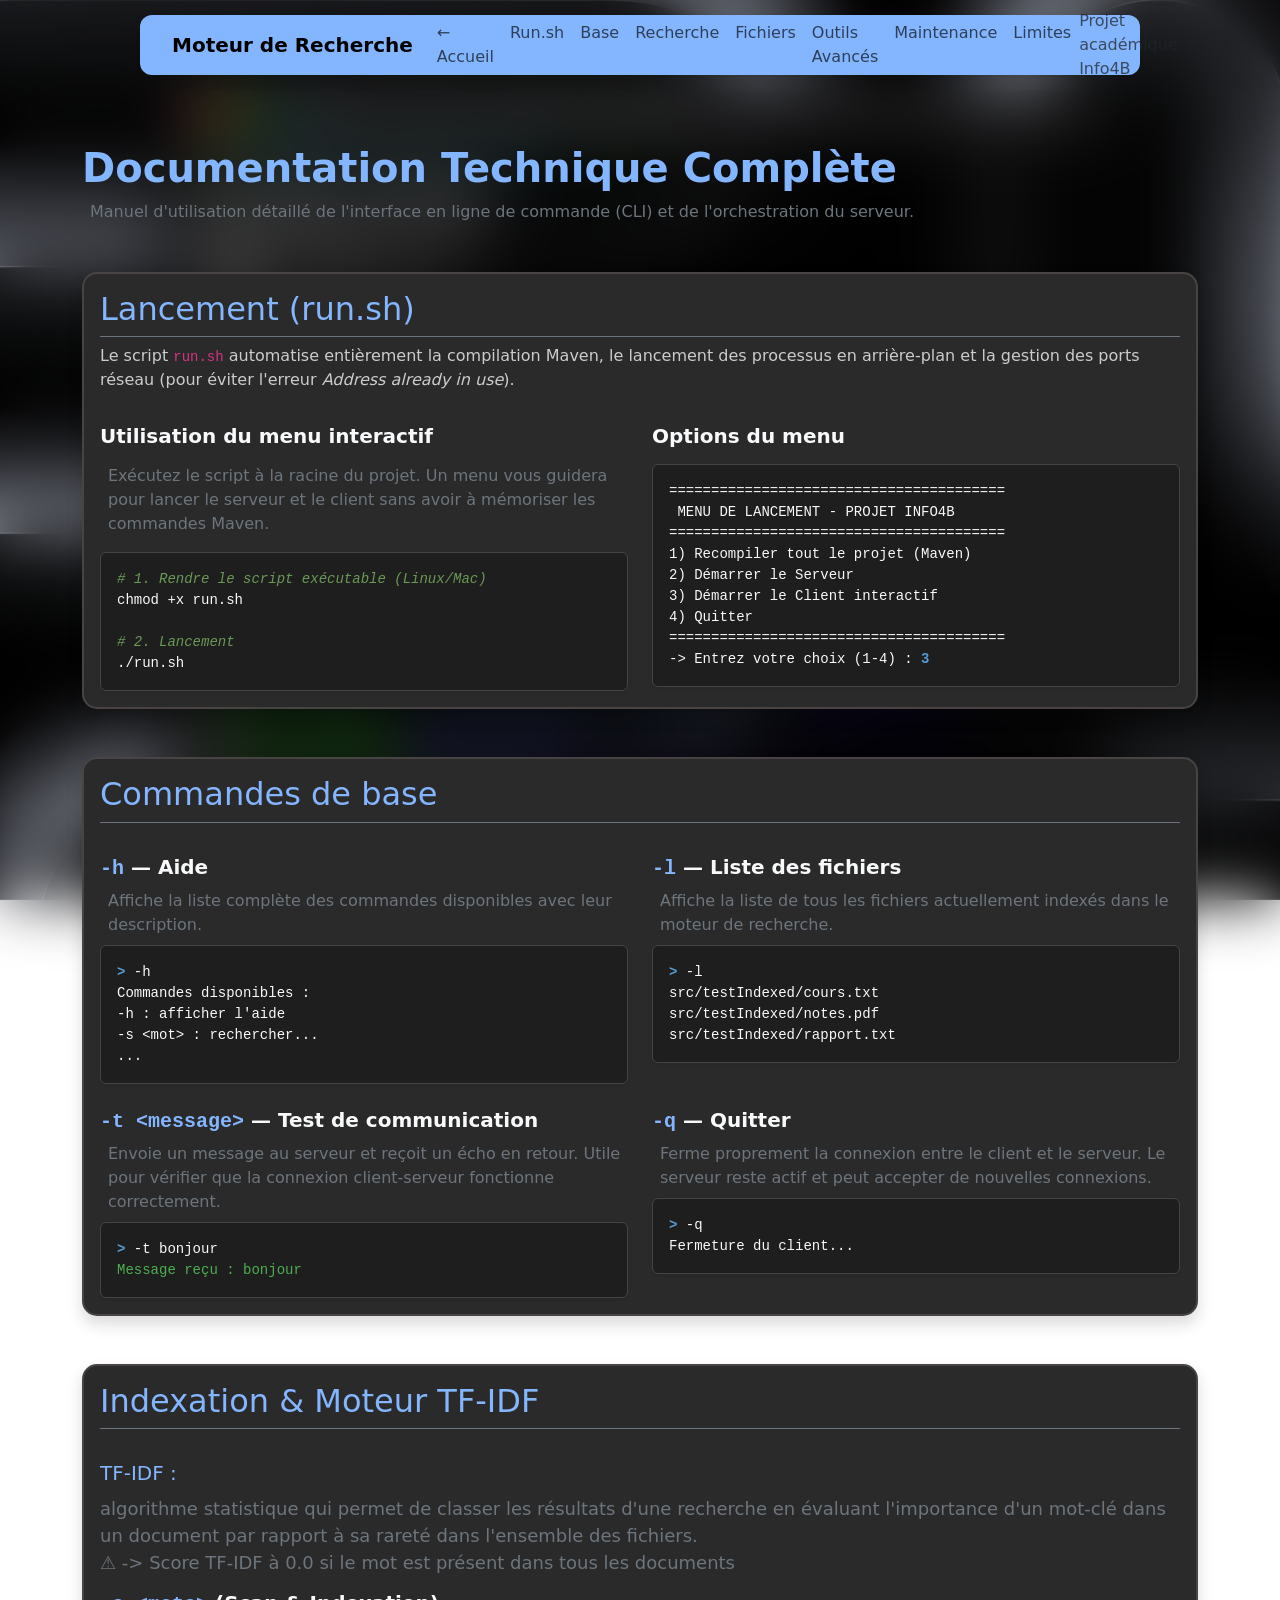
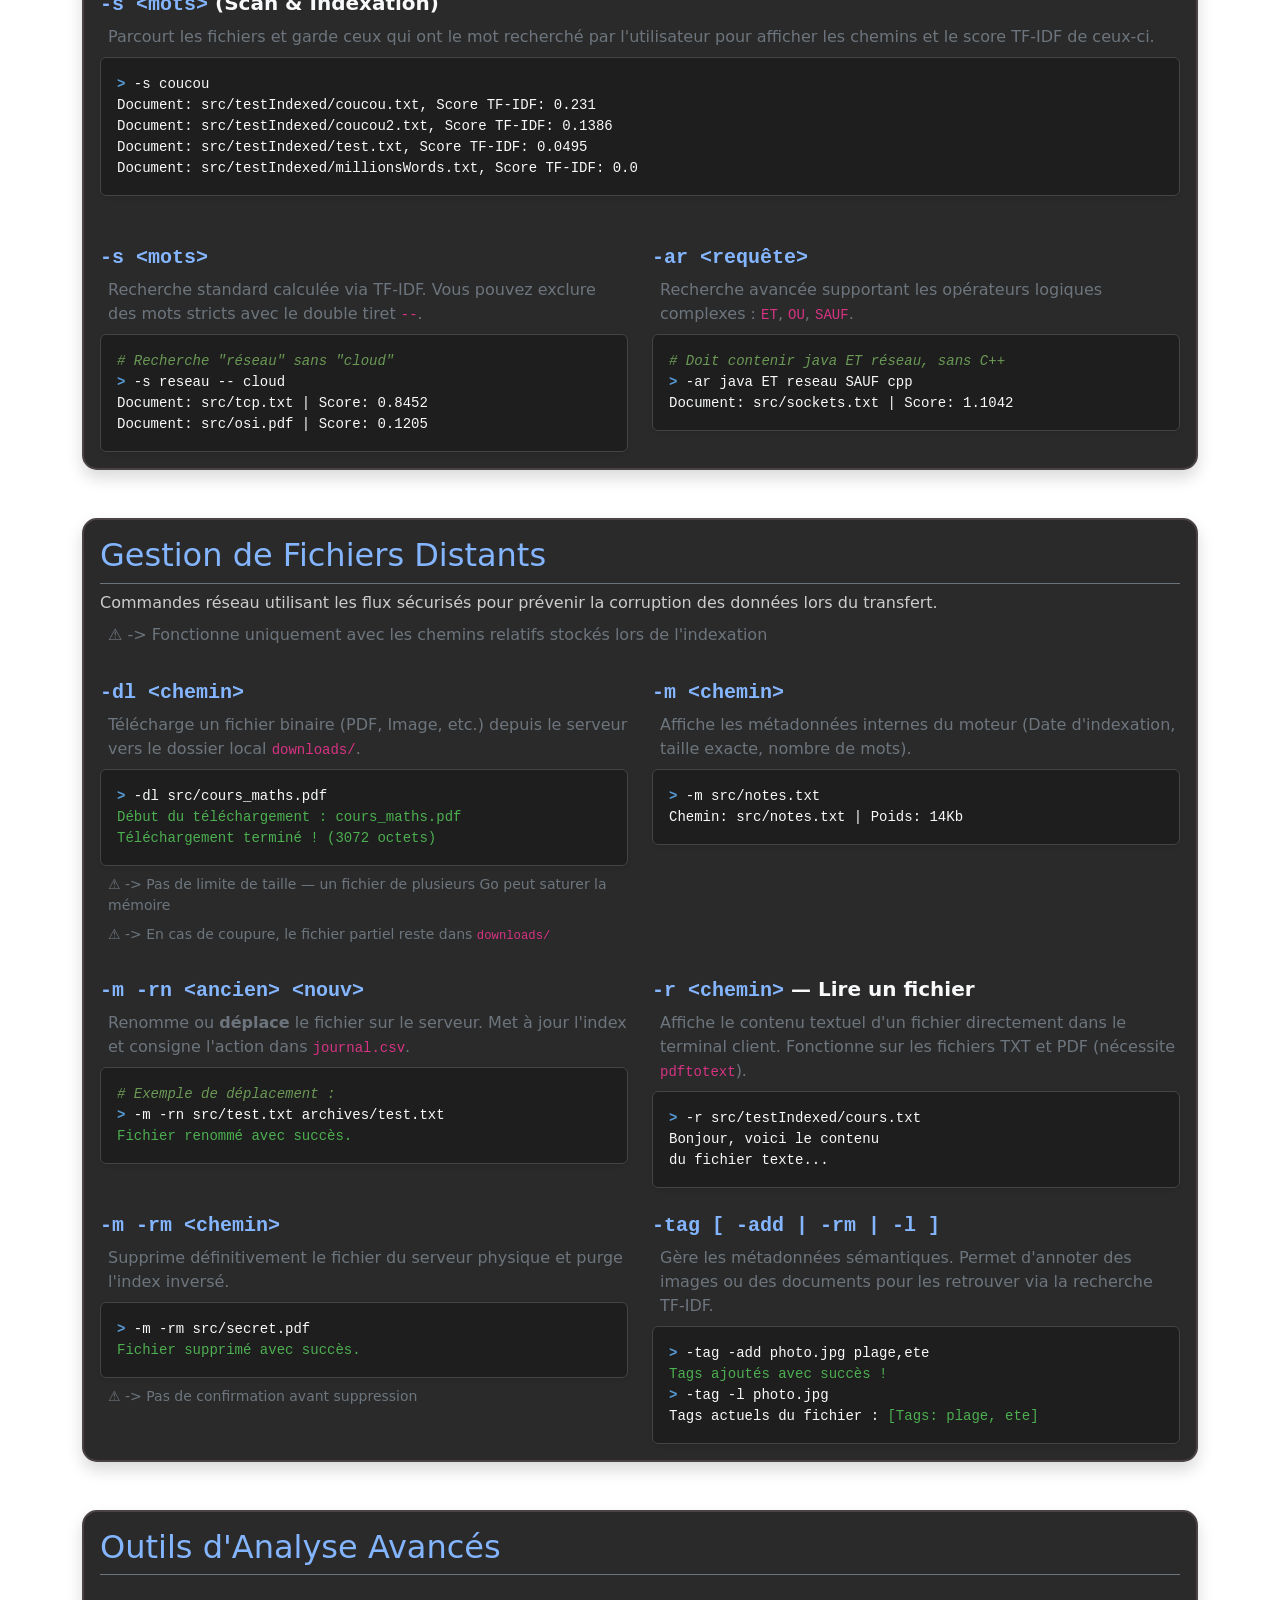
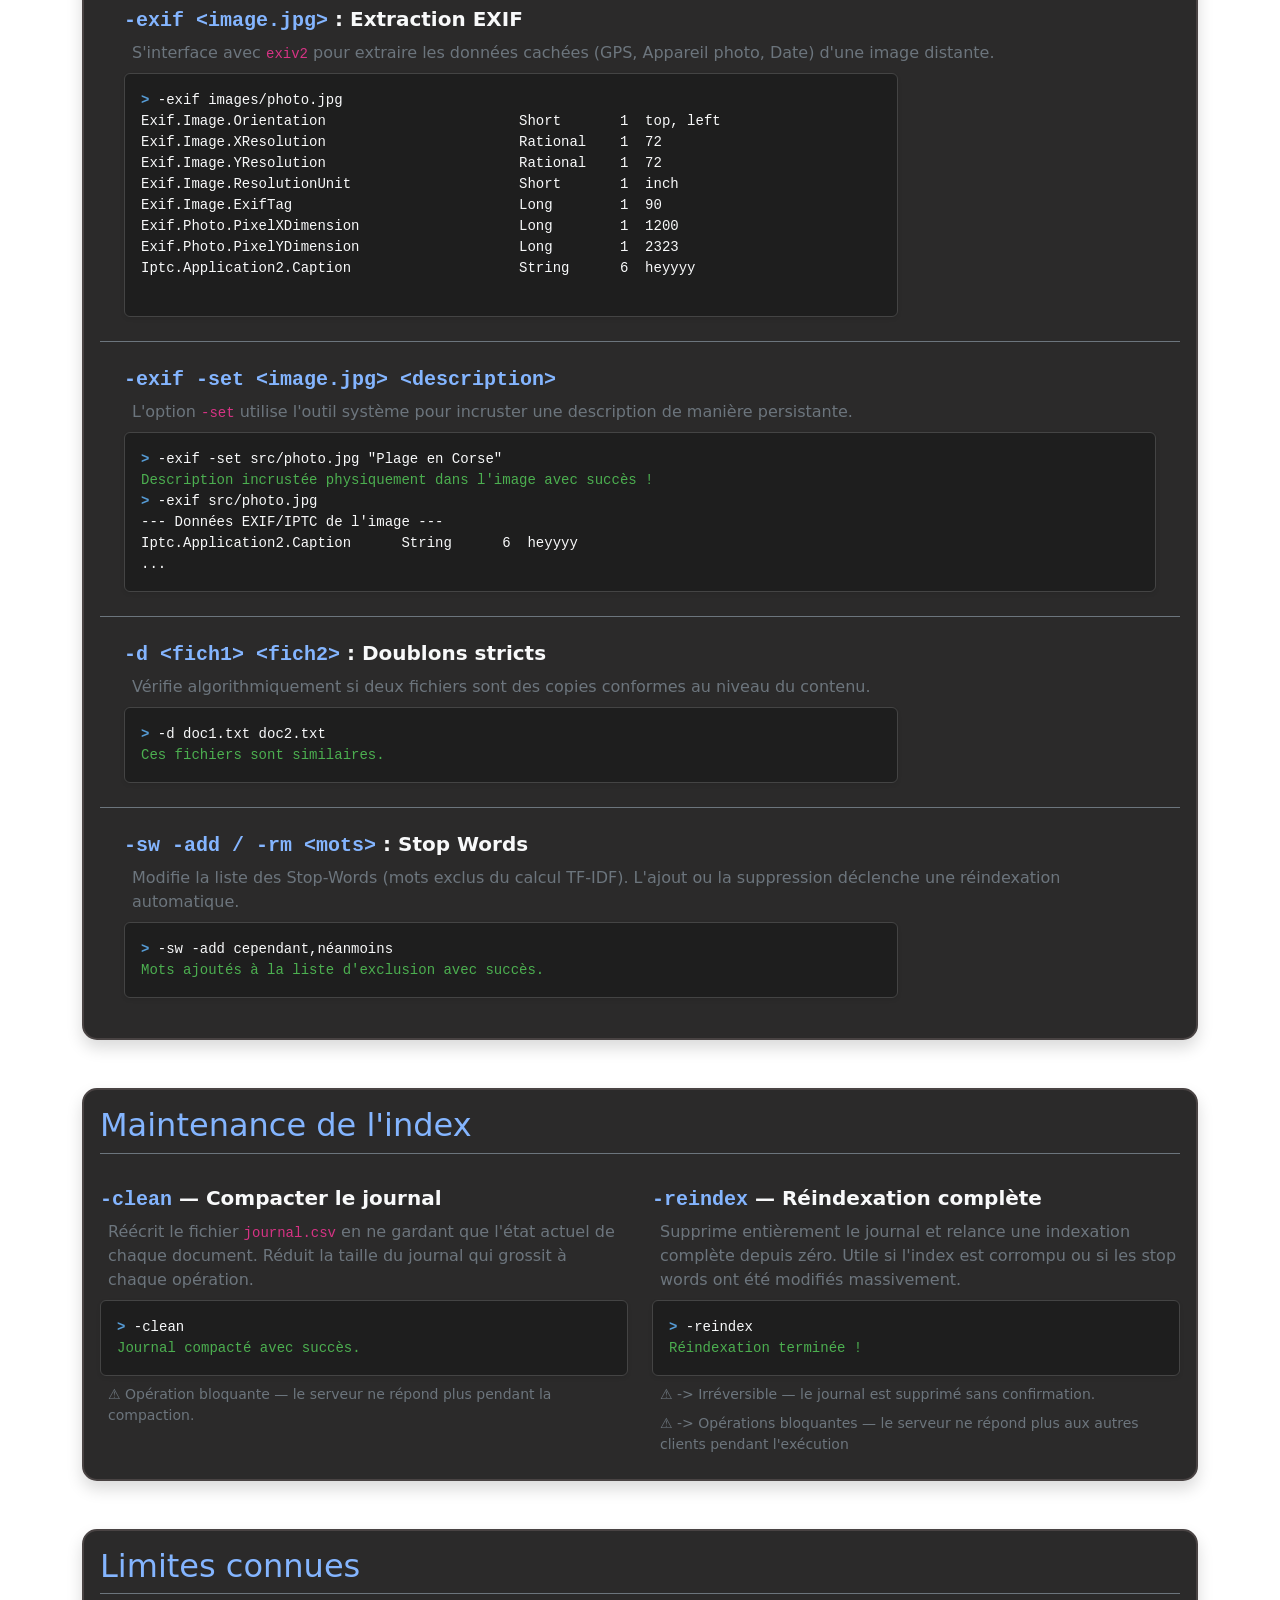
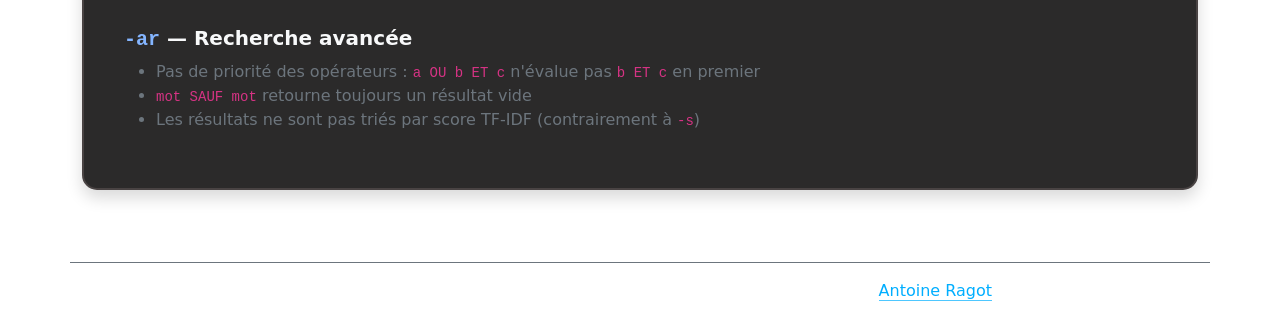
==== commit 26f87311: "Maj site web + ajout -exif -set" ====
--- a/docs/index.html
+++ b/docs/index.html
@@ -373,8 +373,7 @@
 
                             <div class="list-group-item list-group-item-perso bg-transparent text-light border-secondary">
                                 <h5 class="fw-bold"><code class="text-accent fs-5">-exif -set &lt;image.jpg&gt; &lt;description&gt;</code></h5>
-                                <p class="text-secondary mb-2">Lecture complète (option <code>-pa</code>) et
-                                    modification physique des métadonnées des images. L'option <code>-set</code> utilise
+                                <p class="text-secondary mb-2"> L'option <code>-set</code> utilise
                                     l'outil système pour incruster une description de manière persistante.</p>
                                 <div class="terminal-block shadow-sm">
                                     <div class="terminal-body">
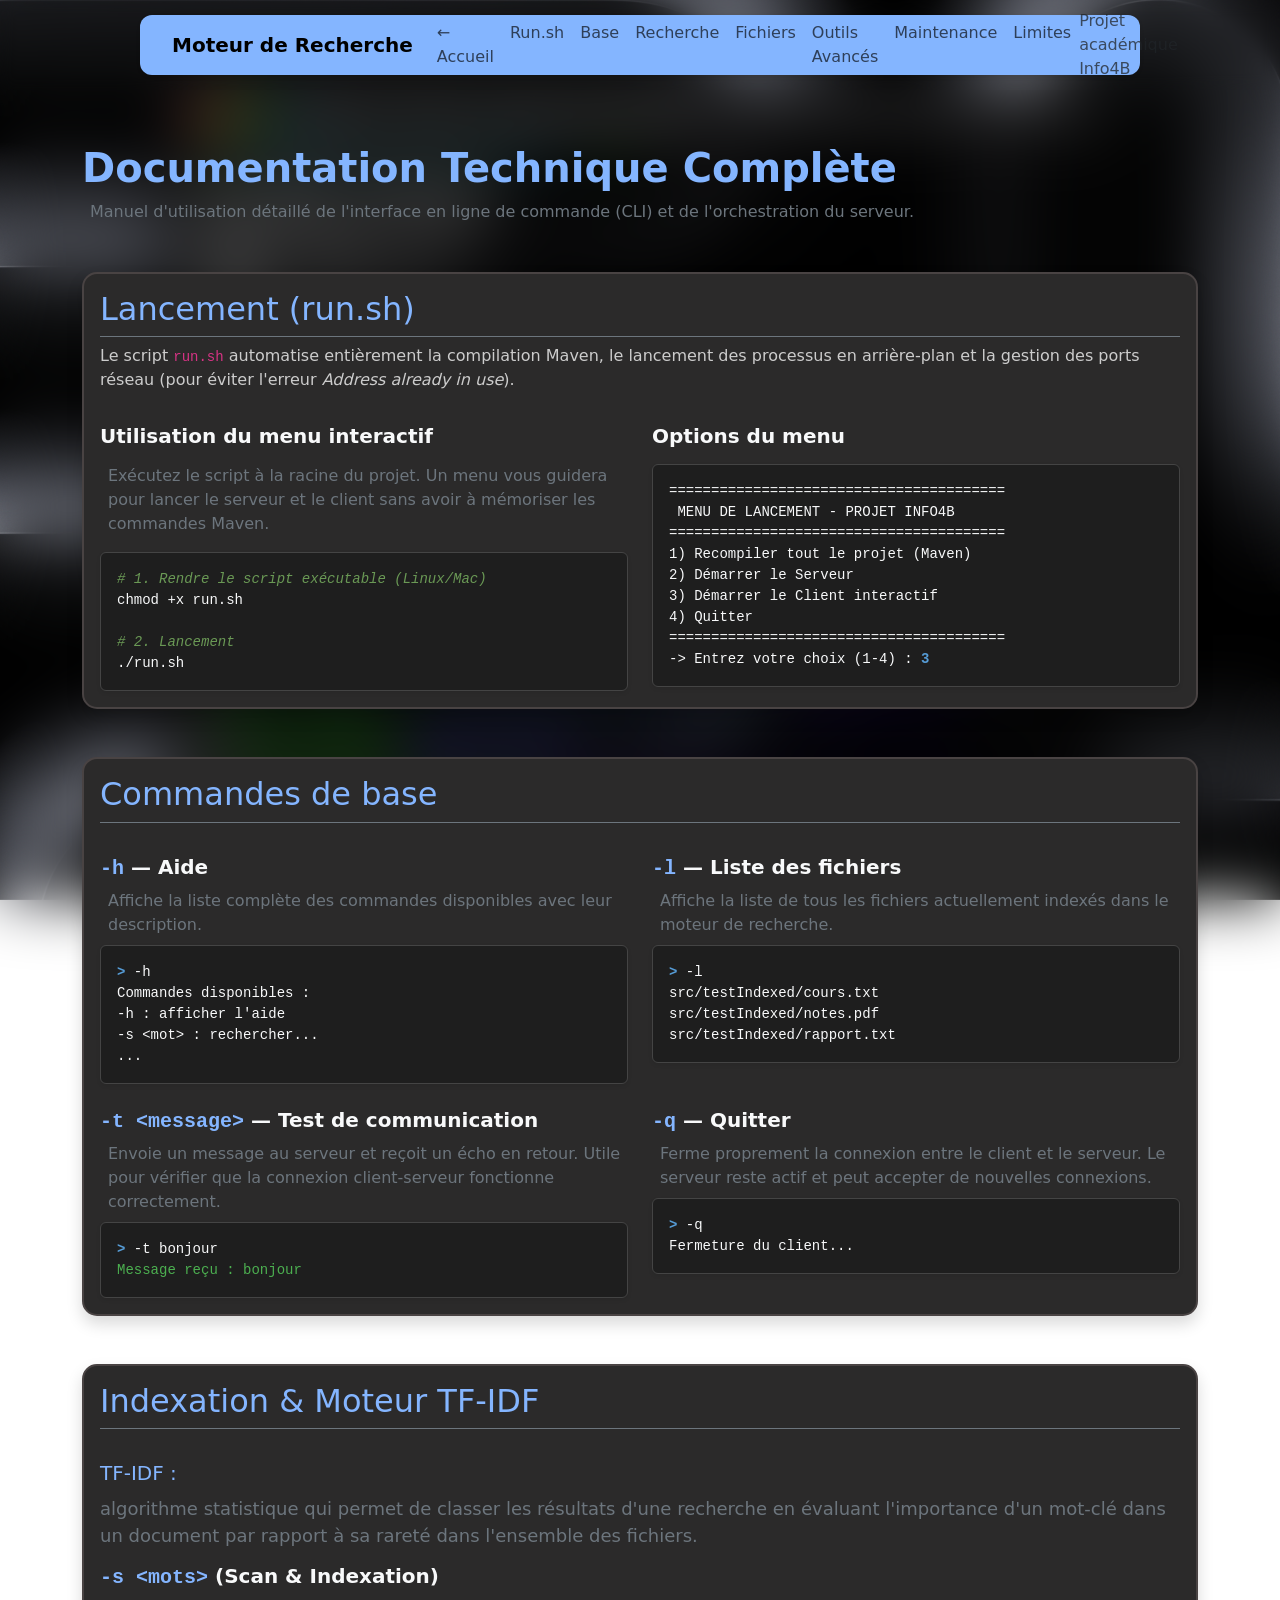
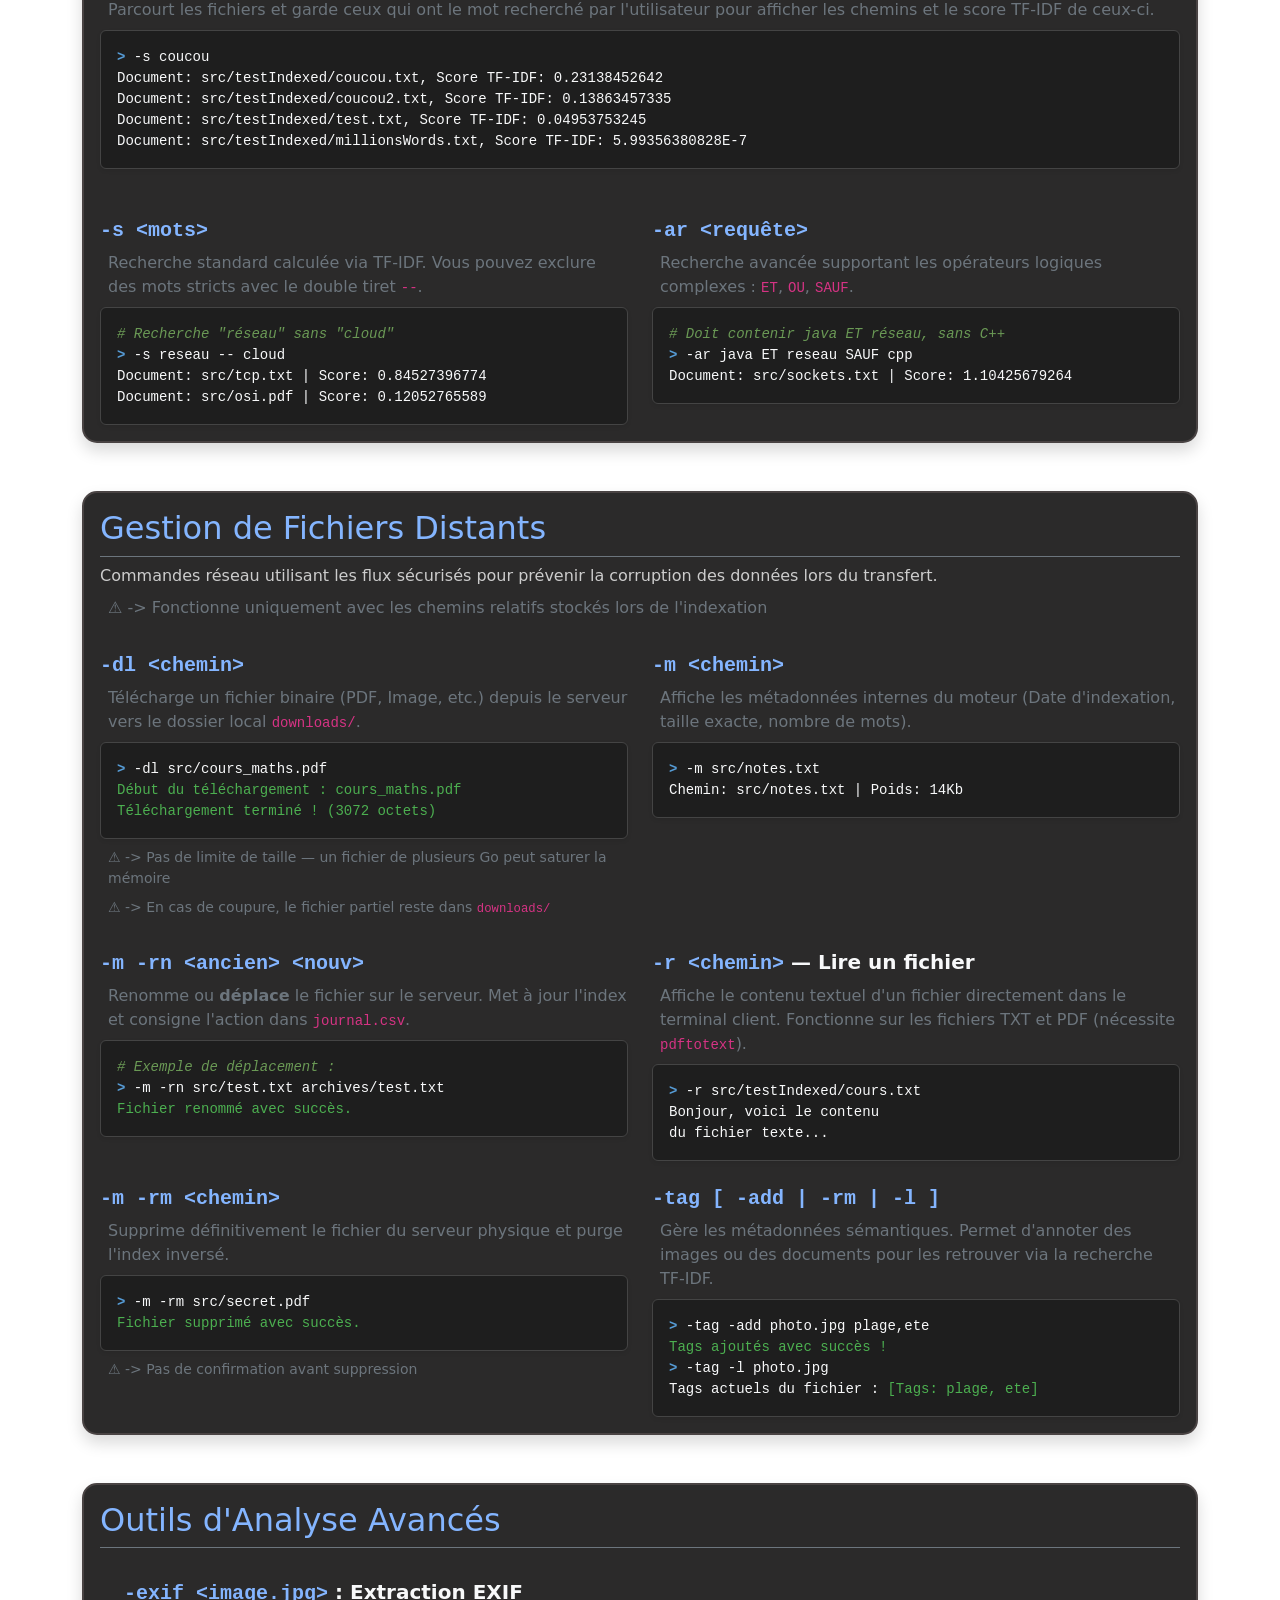
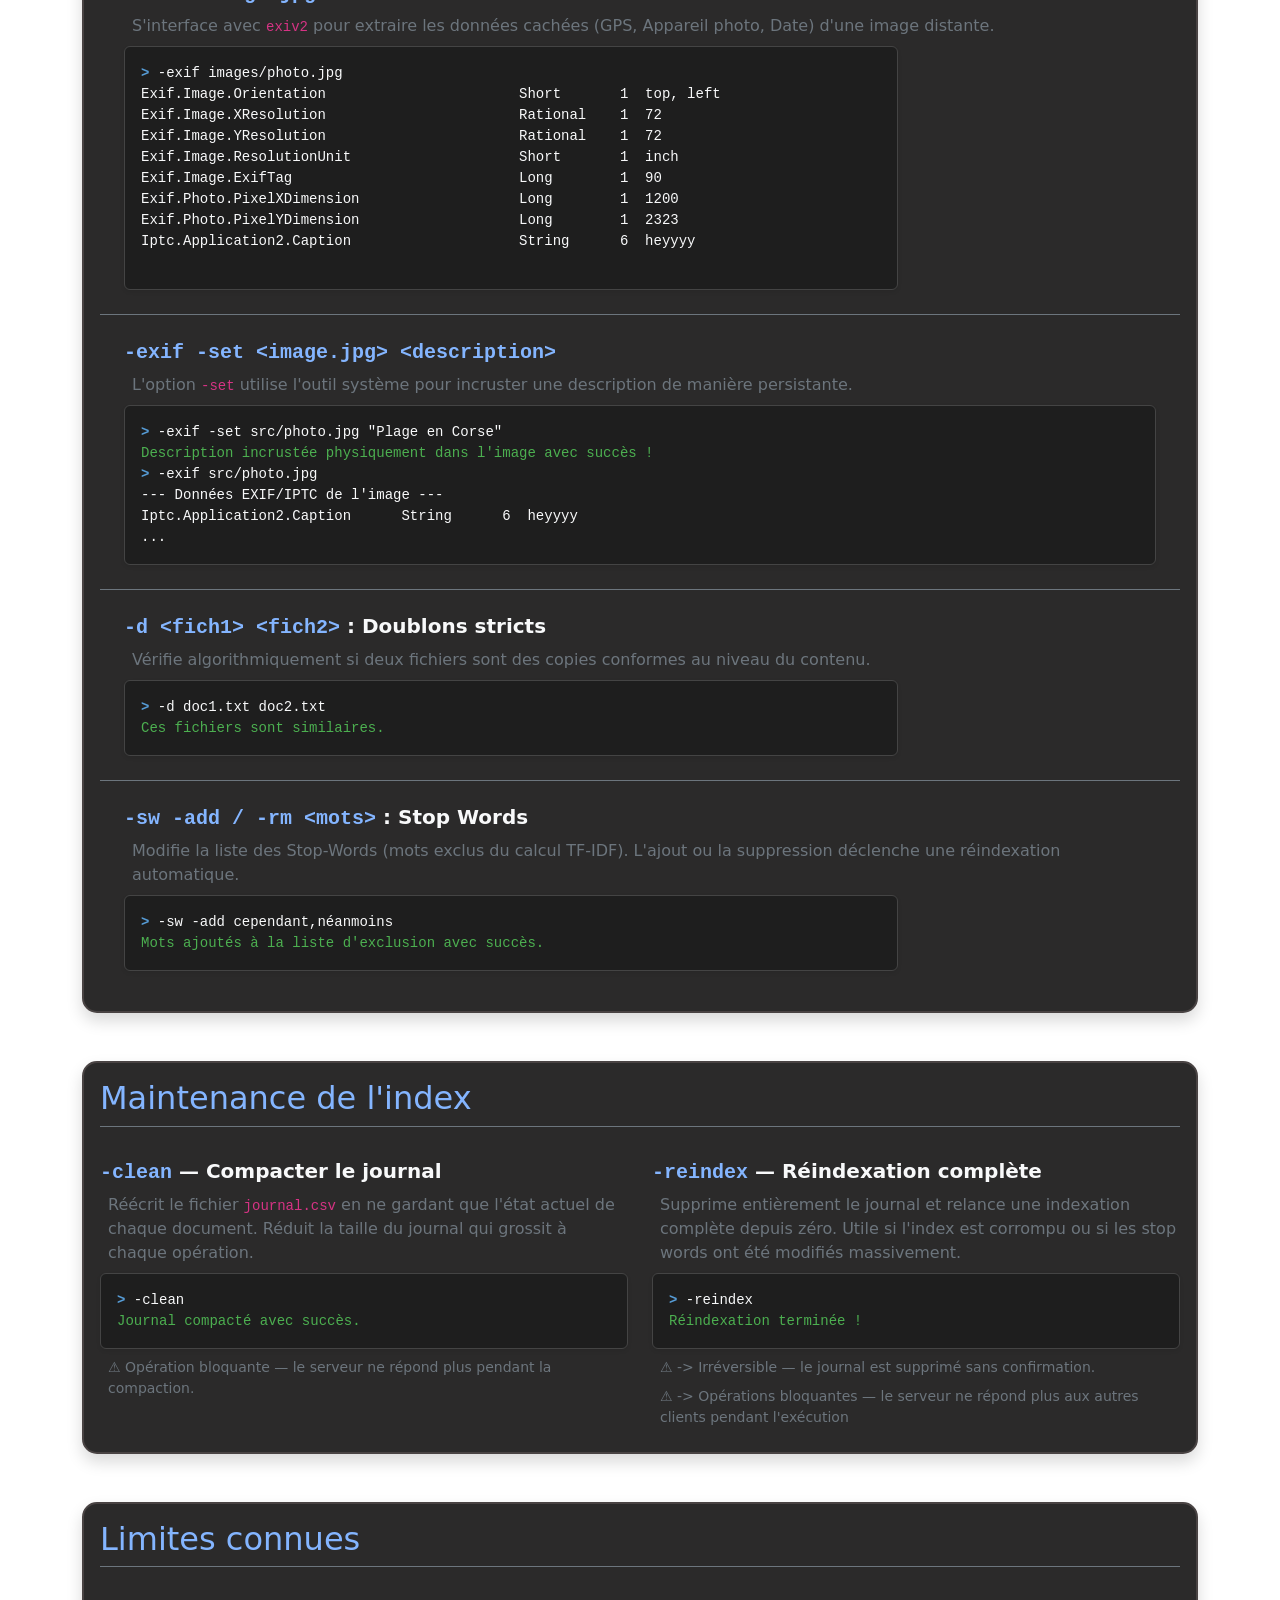
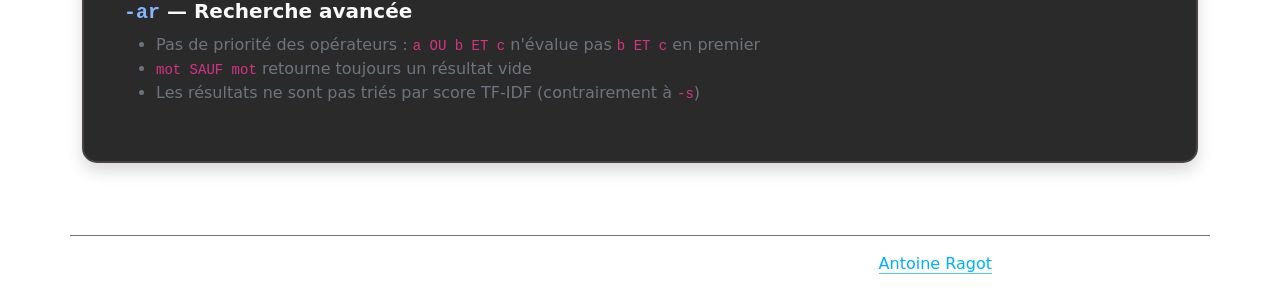
==== commit 5411950c: "update" ====
--- a/docs/index.html
+++ b/docs/index.html
@@ -189,8 +189,7 @@
                                 <span class="f-bold h5 text-accent">TF-IDF : </span>
                                 <div class="text-secondary mt-2 text-secondary-perso">algorithme statistique qui permet
                                     de classer les résultats d'une recherche en évaluant l'importance d'un mot-clé dans
-                                    un document par rapport à sa rareté dans l'ensemble des fichiers. <br>⚠️ -> Score
-                                    TF-IDF à 0.0 si le mot est présent dans tous les documents</div>
+                                    un document par rapport à sa rareté dans l'ensemble des fichiers.</div>
 
                                 <h5 class="fw-bold"><code class="text-accent fs-5">-s &lt;mots&gt;</code> (Scan &
                                     Indexation)</h5>
@@ -199,10 +198,10 @@
                                 <div class="terminal-block shadow-sm mt-2">
                                     <div class="terminal-body">
                                         <pre class="m-0"><code><span class="text-prompt">></span> -s coucou
-<span class="text-light">Document: src/testIndexed/coucou.txt, Score TF-IDF: 0.231
-Document: src/testIndexed/coucou2.txt, Score TF-IDF: 0.1386
-Document: src/testIndexed/test.txt, Score TF-IDF: 0.0495
-Document: src/testIndexed/millionsWords.txt, Score TF-IDF: 0.0</span></code></pre>
+<span class="text-light">Document: src/testIndexed/coucou.txt, Score TF-IDF: 0.23138452642
+Document: src/testIndexed/coucou2.txt, Score TF-IDF: 0.13863457335
+Document: src/testIndexed/test.txt, Score TF-IDF: 0.04953753245
+Document: src/testIndexed/millionsWords.txt, Score TF-IDF: 5.99356380828E-7</span></code></pre>
                                     </div>
                                 </div>
                             </div>
@@ -215,8 +214,8 @@
                                     <div class="terminal-body">
                                         <pre class="m-0"><code><span class="text-comment"># Recherche "réseau" sans "cloud"</span>
 <span class="text-prompt">></span> -s reseau -- cloud
-<span class="text-light">Document: src/tcp.txt | Score: 0.8452
-Document: src/osi.pdf | Score: 0.1205</span></code></pre>
+<span class="text-light">Document: src/tcp.txt | Score: 0.84527396774
+Document: src/osi.pdf | Score: 0.12052765589</span></code></pre>
                                     </div>
                                 </div>
                             </div>
@@ -229,7 +228,7 @@
                                     <div class="terminal-body">
                                         <pre class="m-0"><code><span class="text-comment"># Doit contenir java ET réseau, sans C++</span>
 <span class="text-prompt">></span> -ar java ET reseau SAUF cpp
-<span class="text-light">Document: src/sockets.txt | Score: 1.1042</span></code></pre>
+<span class="text-light">Document: src/sockets.txt | Score: 1.10425679264</span></code></pre>
                                     </div>
                                 </div>
                             </div>
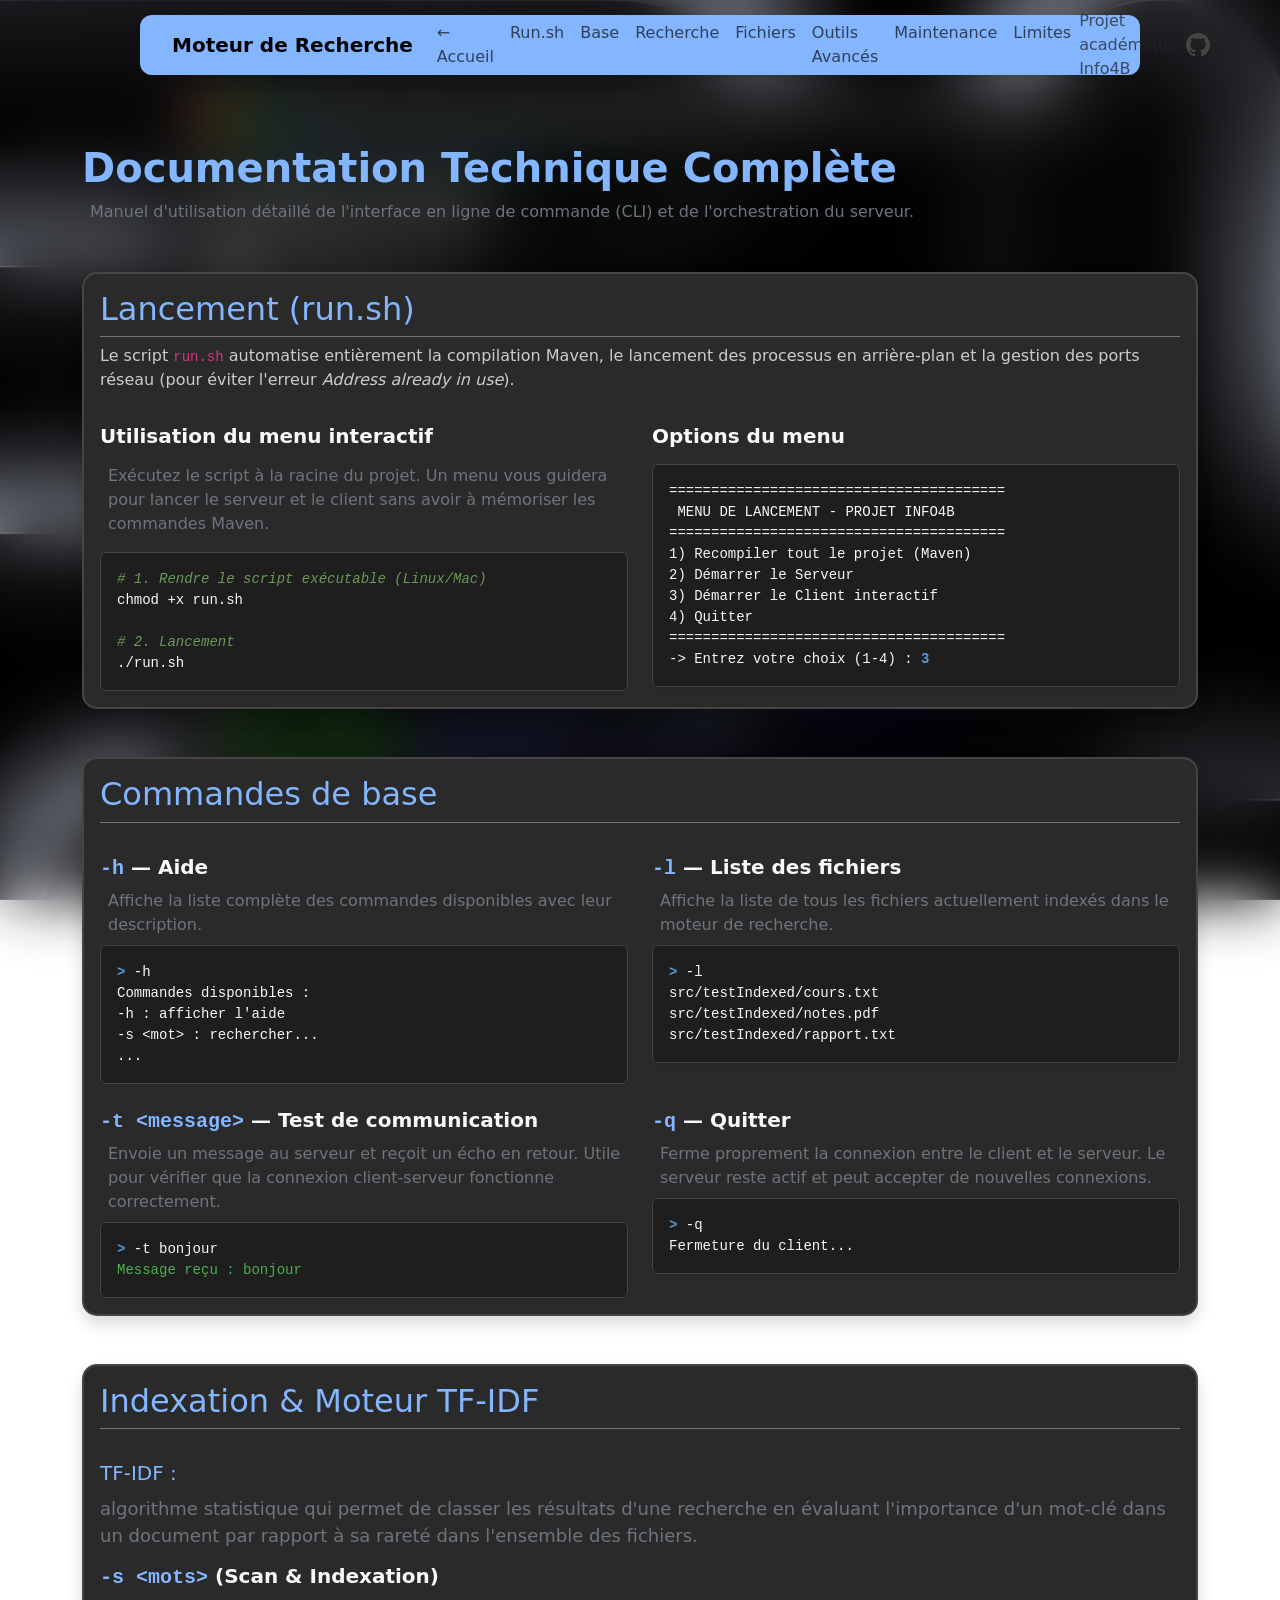
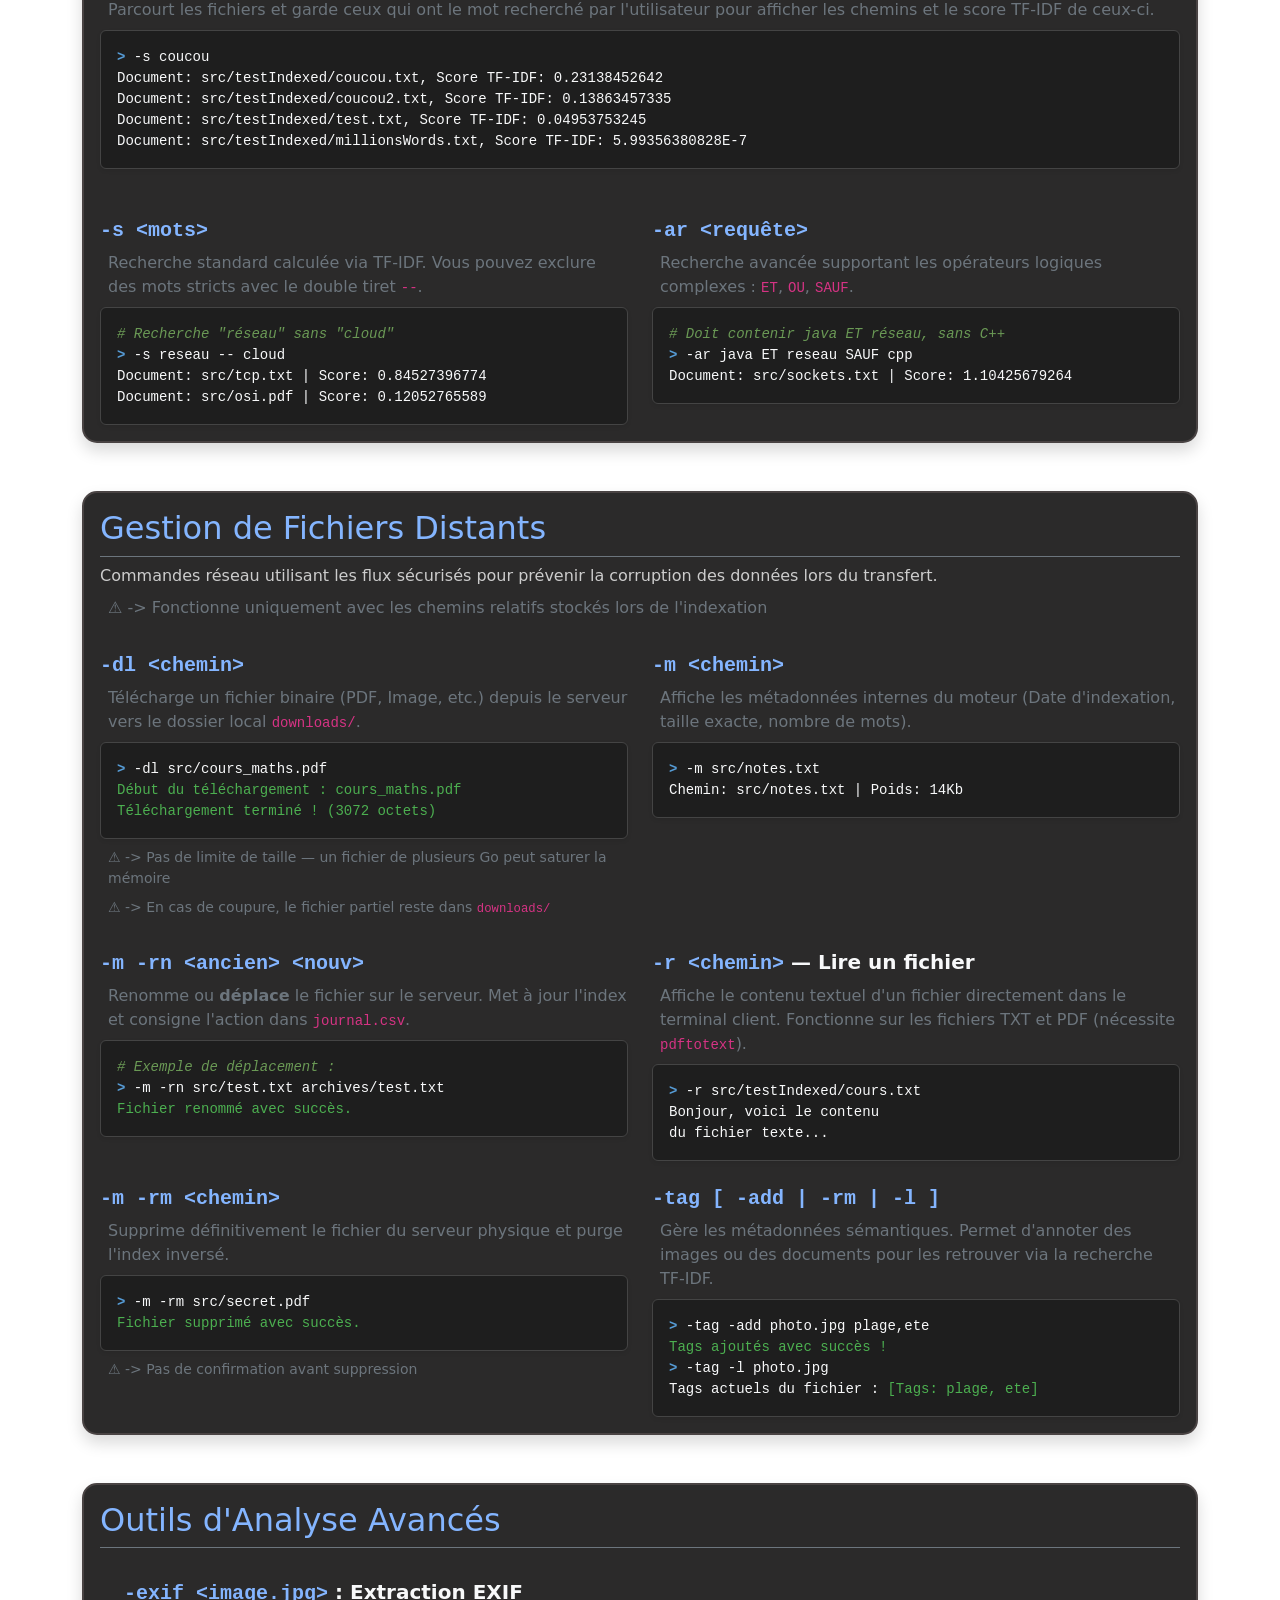
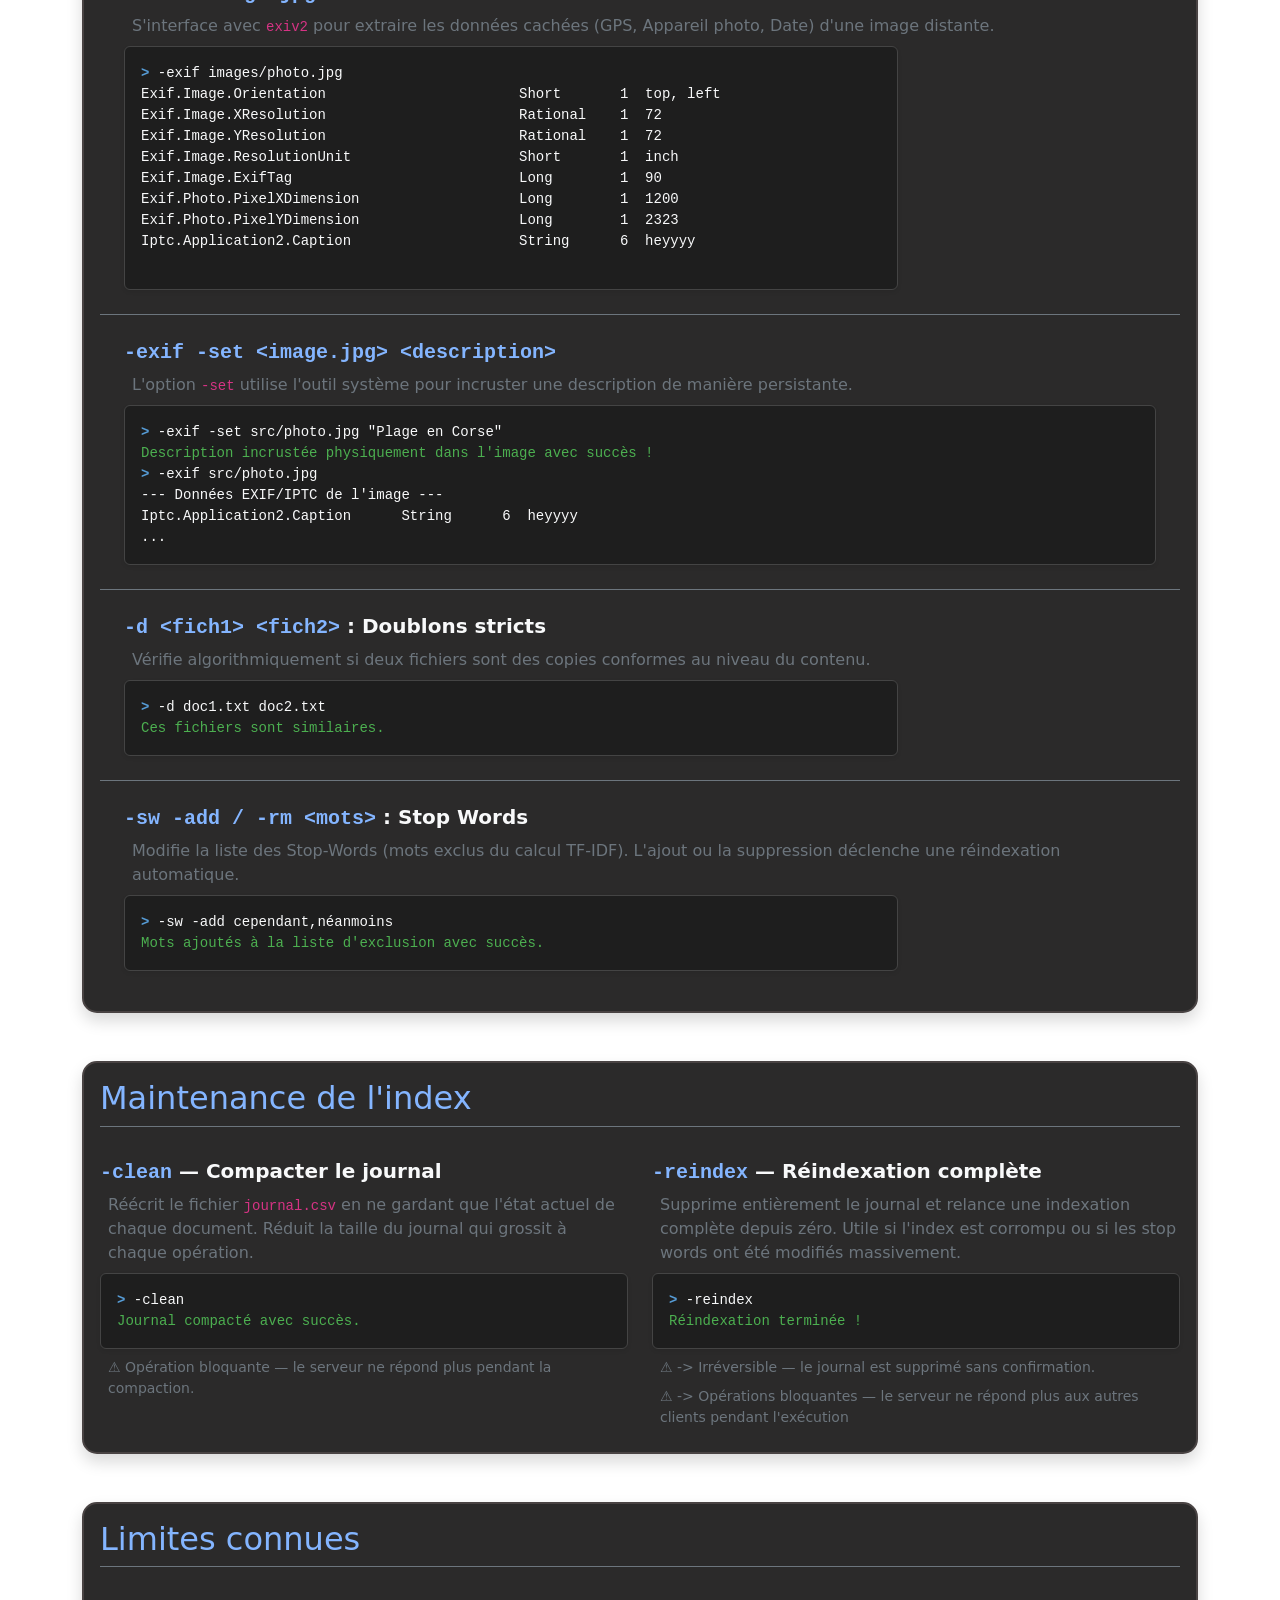
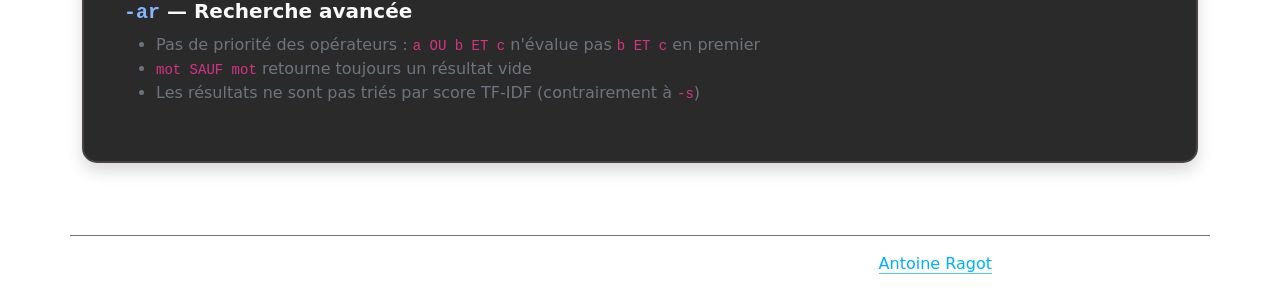
==== commit 0dfc0076: "update" ====
--- a/docs/index.html
+++ b/docs/index.html
@@ -50,6 +50,14 @@
                     <span class="navbar-text text-dark opacity-75">
                         Projet académique Info4B
                     </span>
+                    <a href="https://github.com/Codexydev/Info4b-sujet-1/" target="_blank"
+                        rel="noopener noreferrer" class="github-icon-link" aria-label="Voir le code source sur GitHub">
+                        <svg xmlns="http://www.w3.org/2000/svg" width="24" height="24" viewBox="0 0 24 24"
+                            fill="currentColor">
+                            <path
+                                d="M12 0c-6.626 0-12 5.373-12 12 0 5.302 3.438 9.8 8.207 11.387.599.111.793-.261.793-.577v-2.234c-3.338.726-4.033-1.416-4.033-1.416-.546-1.387-1.333-1.756-1.333-1.756-1.089-.745.083-.729.083-.729 1.205.084 1.839 1.237 1.839 1.237 1.07 1.834 2.807 1.304 3.492.997.107-.775.418-1.305.762-1.604-2.665-.305-5.467-1.334-5.467-5.931 0-1.311.469-2.381 1.236-3.221-.124-.303-.535-1.524.117-3.176 0 0 1.008-.322 3.301 1.23.957-.266 1.983-.399 3.003-.404 1.02.005 2.047.138 3.006.404 2.291-1.552 3.297-1.23 3.297-1.23.653 1.653.242 2.874.118 3.176.77.84 1.235 1.911 1.235 3.221 0 4.609-2.807 5.624-5.479 5.921.43.372.823 1.102.823 2.222v3.293c0 .319.192.694.801.576 4.765-1.589 8.199-6.086 8.199-11.386 0-6.627-5.373-12-12-12z" />
+                        </svg>
+                    </a>
                 </div>
             </div>
         </nav>
--- a/website/docs.css
+++ b/website/docs.css
@@ -65,6 +65,23 @@
     padding: 15px;
 }
 
+.github-icon-link {
+    display: inline-flex;
+    align-items: center;
+    justify-content: center;
+    padding: 8px;
+    padding-right: 0px !important;
+    color: var(--bg-main);
+    text-decoration: none;
+    transition: color 0.3s ease, transform 0.2s ease;
+}
+
+.github-icon-link:hover {
+    color: var(--bg-card);
+    transform: scale(1.1);
+}
+
+
 /* --- Menu Mobile (Smartphone & Tablette) --- */
 @media (max-width: 991.98px) {
     /* Nav bar */
